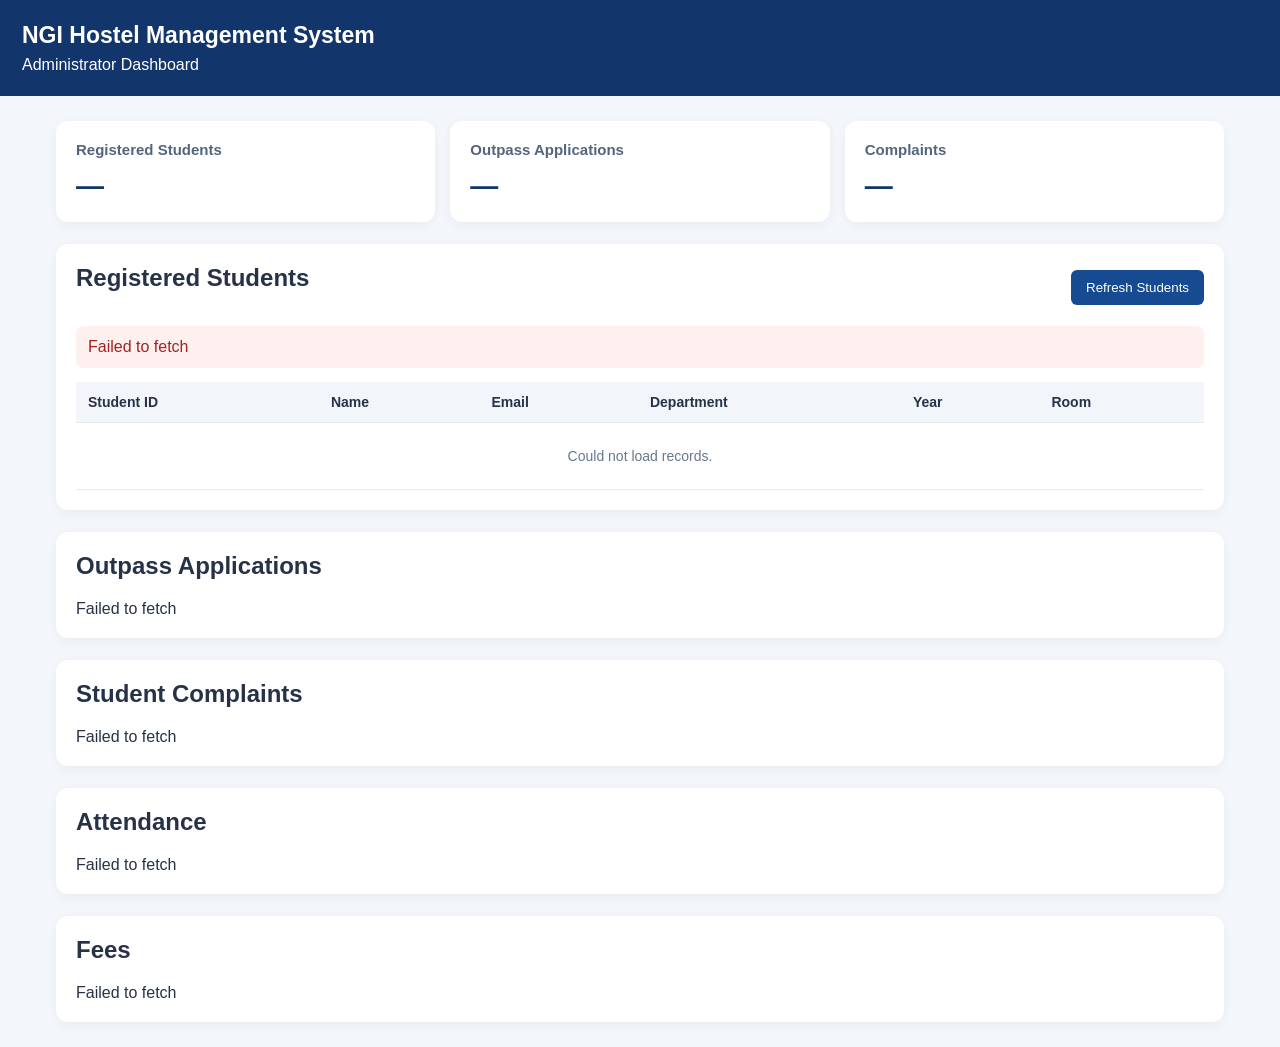
==== csm/admin.html @ c5326773 "Update admin.html" ====
<!DOCTYPE html>
<html lang="en">
<head>
<meta charset="UTF-8">
<meta name="viewport" content="width=device-width, initial-scale=1.0">
<title>NGI Hostel Management - Admin Dashboard</title>

<style>
*{box-sizing:border-box}
body{margin:0;font-family:Arial,sans-serif;background:#f3f6fb;color:#263247}
header{background:#12366b;color:white;padding:22px}
header h1{margin:0;font-size:23px}
header p{margin:7px 0 0}
.container{max-width:1200px;margin:25px auto;padding:0 16px}
.cards{display:grid;grid-template-columns:repeat(auto-fit,minmax(160px,1fr));gap:15px}
.card{background:white;padding:20px;border-radius:12px;box-shadow:0 3px 12px #0000000c}
.card h3{margin:0 0 12px;font-size:15px;color:#53657d}
.number{font-size:28px;font-weight:bold;color:#12366b}
button{border:0;padding:10px 15px;border-radius:6px;background:#174b91;color:white;cursor:pointer}
button:hover{background:#0c3267}
.section{background:white;margin-top:22px;padding:20px;border-radius:12px;box-shadow:0 3px 12px #0000000c}
.section h2{margin-top:0}
.toolbar{display:flex;justify-content:space-between;align-items:center;gap:10px;flex-wrap:wrap}
#status{margin:14px 0;padding:12px;background:#eef4ff;border-radius:7px;overflow-wrap:anywhere}
.table-wrap{overflow-x:auto}
table{width:100%;border-collapse:collapse;min-width:650px}
th,td{padding:12px;text-align:left;border-bottom:1px solid #e7ebf1;font-size:14px}
th{background:#f2f5fa}
.error{background:#fff0f0!important;color:#a32222}
.empty{text-align:center;padding:25px;color:#68778c}
@media(max-width:600px){header h1{font-size:19px}.section{padding:14px}}
</style>
</head>

<body>
<header>
    <h1>NGI Hostel Management System</h1>
    <p>Administrator Dashboard</p>
</header>

<main class="container">

    <div class="cards">
        <div class="card">
            <h3>Registered Students</h3>
            <div class="number" id="studentCount">—</div>
        </div>
        <div class="card">
            <h3>Outpass Applications</h3>
            <div class="number" id="outpassCount">—</div>
        </div>
        <div class="card">
            <h3>Complaints</h3>
            <div class="number" id="complaintCount">—</div>
        </div>
    </div>

    <section class="section">
        <div class="toolbar">
            <h2>Registered Students</h2>
            <button onclick="loadStudents()">Refresh Students</button>
        </div>

        <div id="status">Loading student records...</div>

        <div class="table-wrap">
            <table>
                <thead>
                    <tr>
                        <th>Student ID</th>
                        <th>Name</th>
                        <th>Email</th>
                        <th>Department</th>
                        <th>Year</th>
                        <th>Room</th>
                    </tr>
                </thead>
                <tbody id="studentsTable">
                    <tr><td colspan="6" class="empty">Loading...</td></tr>
                </tbody>
            </table>
        </div>
    </section>

    <section class="section">
        <h2>Outpass Applications</h2>
        <div id="outpassList">Loading applications...</div>
    </section>

    <section class="section">
        <h2>Student Complaints</h2>
        <div id="complaintList">Loading complaints...</div>
    </section>

    <section class="section">
        <h2>Attendance</h2>
        <div id="attendanceList">Use the backend attendance endpoint to load records.</div>
    </section>

    <section class="section">
        <h2>Fees</h2>
        <div id="feesList">Use the backend fees endpoint to load records.</div>
    </section>

</main>

<script>
const API = "https://hostel-management-system-api-426c.onrender.com";

function getAdminToken() {
    const keys = [
        "adminToken", "admin_token", "admin_token_key",
        "token", "authToken", "access_token"
    ];

    for (const key of keys) {
        const value = localStorage.getItem(key) ||
                      sessionStorage.getItem(key);
        if (value) return value;
    }

    return "";
}

async function apiGet(path) {
    const token = getAdminToken();

    const headers = {};
    if (token) headers["Authorization"] = "Bearer " + token;

    const response = await fetch(API + path, { headers });

    const text = await response.text();
    let data;

    try {
        data = JSON.parse(text);
    } catch {
        throw new Error("Backend returned an invalid response.");
    }

    if (!response.ok) {
        if (response.status === 401 || response.status === 403) {
            throw new Error("Admin authentication failed. Please log in again.");
        }

        throw new Error(data.message || data.error ||
                        "Request failed: " + response.status);
    }

    return data;
}

function showError(elementId, message) {
    const element = document.getElementById(elementId);
    element.className = "error";
    element.textContent = message;
}

function renderTableRows(items, columns) {
    if (!Array.isArray(items) || items.length === 0) {
        return '<tr><td colspan="' + columns.length +
               '" class="empty">No records found.</td></tr>';
    }

    return items.map(item => '<tr>' +
        columns.map(column =>
            '<td>' + escapeHTML(item[column] ?? "—") + '</td>'
        ).join("") +
        '</tr>').join("");
}

function escapeHTML(value) {
    return String(value).replace(/[&<>"']/g, char => ({
        "&": "&amp;",
        "<": "&lt;",
        ">": "&gt;",
        '"': "&quot;",
        "'": "&#39;"
    })[char]);
}

async function loadStudents() {
    const status = document.getElementById("status");
    const table = document.getElementById("studentsTable");

    status.className = "";
    status.textContent = "Loading student records...";
    table.innerHTML = '<tr><td colspan="6">Loading...</td></tr>';

    try {
        const data = await apiGet("/api/admin/students");

        const students = Array.isArray(data)
            ? data
            : data.students || data.data || [];

        if (!Array.isArray(students)) {
            throw new Error("Unexpected student records format.");
        }

        document.getElementById("studentCount").textContent =
            data.count ?? students.length;

        table.innerHTML = renderTableRows(students, [
            "student_id", "name", "email", "department", "year",
            "room_number"
        ]);

        status.textContent = students.length
            ? "Successfully loaded " + students.length + " student record(s)."
            : "The API returned zero students. Existing records may be in a different database.";

    } catch (error) {
        table.innerHTML =
            '<tr><td colspan="6" class="empty">Could not load records.</td></tr>';

        showError("status", error.message);
    }
}

async function loadList(path, elementId, countId) {
    try {
        const data = await apiGet(path);
        const items = Array.isArray(data)
            ? data
            : data.items || data.outpasses || data.complaints ||
              data.attendance || data.fees || data.data || [];

        if (countId) {
            document.getElementById(countId).textContent =
                data.count ?? items.length;
        }

        const target = document.getElementById(elementId);

        if (!Array.isArray(items) || items.length === 0) {
            target.textContent = "No records found.";
            return;
        }

        const table = document.createElement("table");
        const header = document.createElement("tr");

        const columns = Object.keys(items[0]);
        columns.forEach(column => {
            const th = document.createElement("th");
            th.textContent = column.replaceAll("_", " ");
            header.appendChild(th);
        });

        const thead = document.createElement("thead");
        thead.appendChild(header);
        table.appendChild(thead);

        const tbody = document.createElement("tbody");

        items.forEach(item => {
            const tr = document.createElement("tr");

            columns.forEach(column => {
                const td = document.createElement("td");
                td.textContent = item[column] ?? "—";
                tr.appendChild(td);
            });

            tbody.appendChild(tr);
        });

        table.appendChild(tbody);
        target.replaceChildren(table);

    } catch (error) {
        document.getElementById(elementId).textContent = error.message;
    }
}

async function loadDashboard() {
    await loadStudents();

    await Promise.all([
        loadList("/api/admin/outpasses", "outpassList", "outpassCount"),
        loadList("/api/admin/complaints", "complaintList", "complaintCount"),
        loadList("/api/admin/attendance", "attendanceList"),
        loadList("/api/admin/fees", "feesList")
    ]);
}

loadDashboard();
</script>
</body>
</html>
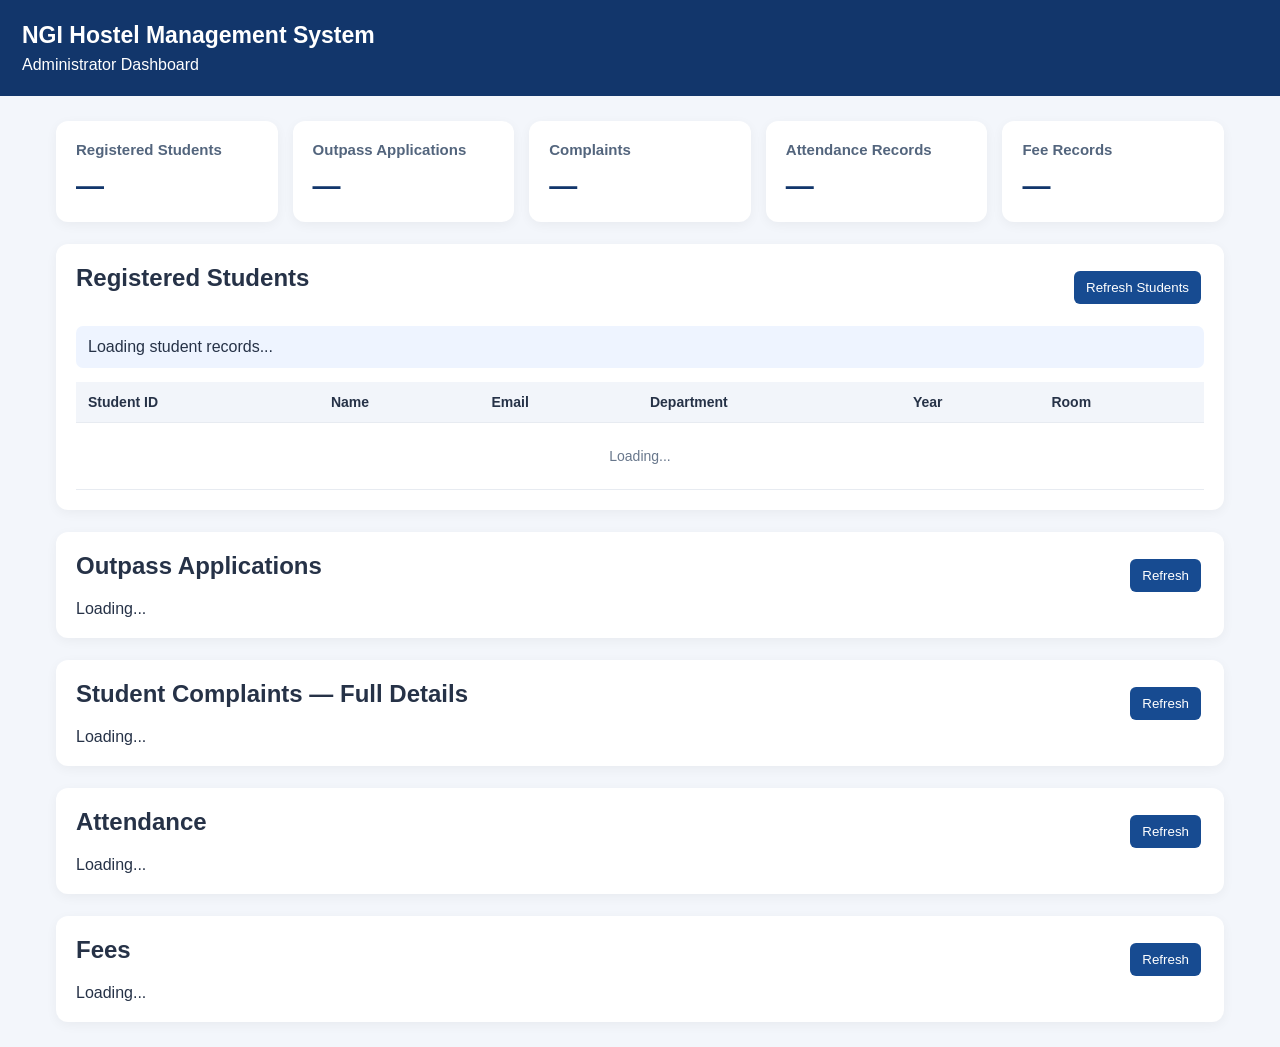
==== commit 74f85fa3: "Update admin.html" ====
--- a/csm/admin.html
+++ b/csm/admin.html
@@ -1,10 +1,8 @@
-<!DOCTYPE html>
-<html lang="en">
+<!DOCTYPE html><html lang="en">
 <head>
 <meta charset="UTF-8">
 <meta name="viewport" content="width=device-width, initial-scale=1.0">
 <title>NGI Hostel Management - Admin Dashboard</title>
-
 <style>
 *{box-sizing:border-box}
 body{margin:0;font-family:Arial,sans-serif;background:#f3f6fb;color:#263247}
@@ -13,280 +11,239 @@
 header p{margin:7px 0 0}
 .container{max-width:1200px;margin:25px auto;padding:0 16px}
 .cards{display:grid;grid-template-columns:repeat(auto-fit,minmax(160px,1fr));gap:15px}
-.card{background:white;padding:20px;border-radius:12px;box-shadow:0 3px 12px #0000000c}
+.card,.section{background:white;padding:20px;border-radius:12px;box-shadow:0 3px 12px #0000000c}
 .card h3{margin:0 0 12px;font-size:15px;color:#53657d}
 .number{font-size:28px;font-weight:bold;color:#12366b}
-button{border:0;padding:10px 15px;border-radius:6px;background:#174b91;color:white;cursor:pointer}
+button{border:0;padding:9px 12px;border-radius:6px;background:#174b91;color:white;cursor:pointer;margin:3px}
 button:hover{background:#0c3267}
-.section{background:white;margin-top:22px;padding:20px;border-radius:12px;box-shadow:0 3px 12px #0000000c}
+.reject{background:#b42318}
+.approve{background:#16804a}
+.section{margin-top:22px;overflow:hidden}
 .section h2{margin-top:0}
 .toolbar{display:flex;justify-content:space-between;align-items:center;gap:10px;flex-wrap:wrap}
 #status{margin:14px 0;padding:12px;background:#eef4ff;border-radius:7px;overflow-wrap:anywhere}
 .table-wrap{overflow-x:auto}
 table{width:100%;border-collapse:collapse;min-width:650px}
-th,td{padding:12px;text-align:left;border-bottom:1px solid #e7ebf1;font-size:14px}
+th,td{padding:12px;text-align:left;border-bottom:1px solid #e7ebf1;font-size:14px;vertical-align:top}
 th{background:#f2f5fa}
+td.description{white-space:pre-wrap;min-width:220px;max-width:400px;overflow-wrap:anywhere}
 .error{background:#fff0f0!important;color:#a32222}
 .empty{text-align:center;padding:25px;color:#68778c}
+.message{padding:12px;background:#eef4ff;border-radius:7px;margin:8px 0}
 @media(max-width:600px){header h1{font-size:19px}.section{padding:14px}}
 </style>
 </head>
-
 <body>
 <header>
-    <h1>NGI Hostel Management System</h1>
-    <p>Administrator Dashboard</p>
-</header>
-
-<main class="container">
-
-    <div class="cards">
-        <div class="card">
-            <h3>Registered Students</h3>
-            <div class="number" id="studentCount">—</div>
-        </div>
-        <div class="card">
-            <h3>Outpass Applications</h3>
-            <div class="number" id="outpassCount">—</div>
-        </div>
-        <div class="card">
-            <h3>Complaints</h3>
-            <div class="number" id="complaintCount">—</div>
-        </div>
-    </div>
-
-    <section class="section">
-        <div class="toolbar">
-            <h2>Registered Students</h2>
-            <button onclick="loadStudents()">Refresh Students</button>
-        </div>
-
-        <div id="status">Loading student records...</div>
-
-        <div class="table-wrap">
-            <table>
-                <thead>
-                    <tr>
-                        <th>Student ID</th>
-                        <th>Name</th>
-                        <th>Email</th>
-                        <th>Department</th>
-                        <th>Year</th>
-                        <th>Room</th>
-                    </tr>
-                </thead>
-                <tbody id="studentsTable">
-                    <tr><td colspan="6" class="empty">Loading...</td></tr>
-                </tbody>
-            </table>
-        </div>
-    </section>
-
-    <section class="section">
-        <h2>Outpass Applications</h2>
-        <div id="outpassList">Loading applications...</div>
-    </section>
-
-    <section class="section">
-        <h2>Student Complaints</h2>
-        <div id="complaintList">Loading complaints...</div>
-    </section>
-
-    <section class="section">
-        <h2>Attendance</h2>
-        <div id="attendanceList">Use the backend attendance endpoint to load records.</div>
-    </section>
-
-    <section class="section">
-        <h2>Fees</h2>
-        <div id="feesList">Use the backend fees endpoint to load records.</div>
-    </section>
-
-</main>
-
-<script>
-const API = "https://hostel-management-system-api-426c.onrender.com";
-
-function getAdminToken() {
-    const keys = [
-        "adminToken", "admin_token", "admin_token_key",
-        "token", "authToken", "access_token"
-    ];
-
-    for (const key of keys) {
-        const value = localStorage.getItem(key) ||
-                      sessionStorage.getItem(key);
-        if (value) return value;
-    }
-
+<h1>NGI Hostel Management System</h1>
+<p>Administrator Dashboard</p>
+</header><main class="container">
+<div class="cards">
+<div class="card"><h3>Registered Students</h3><div class="number" id="studentCount">—</div></div>
+<div class="card"><h3>Outpass Applications</h3><div class="number" id="outpassCount">—</div></div>
+<div class="card"><h3>Complaints</h3><div class="number" id="complaintCount">—</div></div>
+<div class="card"><h3>Attendance Records</h3><div class="number" id="attendanceCount">—</div></div>
+<div class="card"><h3>Fee Records</h3><div class="number" id="feesCount">—</div></div>
+</div><section class="section">
+<div class="toolbar"><h2>Registered Students</h2><button onclick="loadStudents()">Refresh Students</button></div>
+<div id="status">Loading student records...</div>
+<div class="table-wrap"><table>
+<thead><tr><th>Student ID</th><th>Name</th><th>Email</th><th>Department</th><th>Year</th><th>Room</th></tr></thead>
+<tbody id="studentsTable"><tr><td colspan="6" class="empty">Loading...</td></tr></tbody>
+</table></div>
+</section><section class="section">
+<div class="toolbar"><h2>Outpass Applications</h2><button onclick="loadOutpasses()">Refresh</button></div>
+<div id="outpassList">Loading...</div>
+</section><section class="section">
+<div class="toolbar"><h2>Student Complaints — Full Details</h2><button onclick="loadComplaints()">Refresh</button></div>
+<div id="complaintList">Loading...</div>
+</section><section class="section">
+<div class="toolbar"><h2>Attendance</h2><button onclick="loadAttendance()">Refresh</button></div>
+<div id="attendanceList">Loading...</div>
+</section><section class="section">
+<div class="toolbar"><h2>Fees</h2><button onclick="loadFees()">Refresh</button></div>
+<div id="feesList">Loading...</div>
+</section>
+</main><script>
+const API="https://hostel-management-system-api-426c.onrender.com";
+
+function getAdminToken(){
+    for(const key of ["adminToken","admin_token","admin_token_key","token","authToken","access_token"]){
+        const value=localStorage.getItem(key)||sessionStorage.getItem(key);
+        if(value)return value;
+    }
     return "";
 }
 
-async function apiGet(path) {
-    const token = getAdminToken();
-
-    const headers = {};
-    if (token) headers["Authorization"] = "Bearer " + token;
-
-    const response = await fetch(API + path, { headers });
-
-    const text = await response.text();
-    let data;
-
-    try {
-        data = JSON.parse(text);
-    } catch {
-        throw new Error("Backend returned an invalid response.");
-    }
-
-    if (!response.ok) {
-        if (response.status === 401 || response.status === 403) {
-            throw new Error("Admin authentication failed. Please log in again.");
-        }
-
-        throw new Error(data.message || data.error ||
-                        "Request failed: " + response.status);
-    }
-
+async function apiRequest(path,options={}){
+    const token=getAdminToken();
+    const headers={...(options.headers||{})};
+    if(token)headers.Authorization="Bearer "+token;
+    if(options.body)headers["Content-Type"]="application/json";
+
+    const response=await fetch(API+path,{...options,headers});
+    const text=await response.text();
+    let data={};
+    try{data=JSON.parse(text)}catch{}
+    if(!response.ok){
+        throw new Error(data.message||data.error||"Request failed ("+response.status+")");
+    }
     return data;
 }
 
-function showError(elementId, message) {
-    const element = document.getElementById(elementId);
-    element.className = "error";
-    element.textContent = message;
-}
-
-function renderTableRows(items, columns) {
-    if (!Array.isArray(items) || items.length === 0) {
-        return '<tr><td colspan="' + columns.length +
-               '" class="empty">No records found.</td></tr>';
-    }
-
-    return items.map(item => '<tr>' +
-        columns.map(column =>
-            '<td>' + escapeHTML(item[column] ?? "—") + '</td>'
-        ).join("") +
-        '</tr>').join("");
-}
-
-function escapeHTML(value) {
-    return String(value).replace(/[&<>"']/g, char => ({
-        "&": "&amp;",
-        "<": "&lt;",
-        ">": "&gt;",
-        '"': "&quot;",
-        "'": "&#39;"
-    })[char]);
-}
-
-async function loadStudents() {
-    const status = document.getElementById("status");
-    const table = document.getElementById("studentsTable");
-
-    status.className = "";
-    status.textContent = "Loading student records...";
-    table.innerHTML = '<tr><td colspan="6">Loading...</td></tr>';
-
-    try {
-        const data = await apiGet("/api/admin/students");
-
-        const students = Array.isArray(data)
-            ? data
-            : data.students || data.data || [];
-
-        if (!Array.isArray(students)) {
-            throw new Error("Unexpected student records format.");
-        }
-
-        document.getElementById("studentCount").textContent =
-            data.count ?? students.length;
-
-        table.innerHTML = renderTableRows(students, [
-            "student_id", "name", "email", "department", "year",
-            "room_number"
+function esc(value){
+    return String(value??"—").replace(/[&<>"']/g,c=>({
+        "&":"&amp;","<":"&lt;",">":"&gt;",'"':"&quot;","'":"&#39;"
+    })[c]);
+}
+
+function getItems(data,key){
+    if(Array.isArray(data))return data;
+    if(Array.isArray(data[key]))return data[key];
+    if(Array.isArray(data.items))return data.items;
+    if(Array.isArray(data.data))return data.data;
+    return [];
+}
+
+function renderTable(elementId,items,columns,emptyMessage="No records found.",actions=null){
+    const target=document.getElementById(elementId);
+    if(!items.length){
+        target.innerHTML='<div class="message">'+esc(emptyMessage)+'</div>';
+        return;
+    }
+
+    let html='<div class="table-wrap"><table><thead><tr>';
+    columns.forEach(c=>html+='<th>'+esc(c.label)+'</th>');
+    if(actions)html+='<th>Action</th>';
+    html+='</tr></thead><tbody>';
+
+    items.forEach(item=>{
+        html+='<tr>';
+        columns.forEach(c=>{
+            const value=item[c.key];
+            html+='<td class="'+(c.key==="description"||c.key==="reason"?"description":"")+'">'+esc(value)+'</td>';
+        });
+        if(actions)html+='<td>'+actions(item)+'</td>';
+        html+='</tr>';
+    });
+    html+='</tbody></table></div>';
+    target.innerHTML=html;
+}
+
+async function loadStudents(){
+    const status=document.getElementById("status");
+    const table=document.getElementById("studentsTable");
+    status.className="";
+    status.textContent="Loading student records...";
+    try{
+        const data=await apiRequest("/api/admin/students");
+        const students=getItems(data,"students");
+        document.getElementById("studentCount").textContent=data.count??students.length;
+        table.innerHTML=students.length?students.map(s=>'<tr>'+
+            ['student_id','name','email','department','year','room_number']
+            .map(k=>'<td>'+esc(s[k])+'</td>').join('')+'</tr>').join('')
+            :'<tr><td colspan="6" class="empty">No registered students found.</td></tr>';
+        status.textContent="Loaded "+students.length+" student record(s).";
+    }catch(e){
+        table.innerHTML='<tr><td colspan="6" class="empty">Unable to load students.</td></tr>';
+        status.className="error";
+        status.textContent=e.message;
+    }
+}
+
+async function loadOutpasses(){
+    const target="outpassList";
+    try{
+        const data=await apiRequest("/api/admin/outpasses");
+        const items=getItems(data,"outpasses");
+        document.getElementById("outpassCount").textContent=data.count??items.length;
+        renderTable(target,items,[
+            {key:"student_id",label:"Student ID"},
+            {key:"student_name",label:"Student Name"},
+            {key:"reason",label:"Reason"},
+            {key:"destination",label:"Destination"},
+            {key:"from_date",label:"From"},
+            {key:"to_date",label:"To"},
+            {key:"status",label:"Status"},
+            {key:"created_at",label:"Applied On"}
+        ],"No outpass applications found.",item=>{
+            const id=Number(item.id);
+            if(!Number.isInteger(id)||id<=0)return "";
+            return '<button class="approve" onclick="updateOutpass('+id+',\\'Approved\\')">Approve</button>'+
+                   '<button class="reject" onclick="updateOutpass('+id+',\\'Rejected\\')">Reject</button>';
+        });
+    }catch(e){document.getElementById(target).innerHTML='<div class="error message">'+esc(e.message)+'</div>'}
+}
+
+async function updateOutpass(id,status){
+    try{
+        await apiRequest("/api/admin/outpasses/"+id+"/status",{
+            method:"POST",body:JSON.stringify({status})
+        });
+        alert("Outpass status updated to "+status+".");
+        await loadOutpasses();
+    }catch(e){alert("Could not update outpass: "+e.message)}
+}
+
+async function loadComplaints(){
+    const target="complaintList";
+    try{
+        const data=await apiRequest("/api/admin/complaints");
+        const items=getItems(data,"complaints");
+        document.getElementById("complaintCount").textContent=data.count??items.length;
+        renderTable(target,items,[
+            {key:"student_id",label:"Student ID"},
+            {key:"student_name",label:"Student Name"},
+            {key:"category",label:"Category"},
+            {key:"description",label:"Complete Complaint Details"},
+            {key:"status",label:"Status"},
+            {key:"created_at",label:"Submitted On"}
         ]);
-
-        status.textContent = students.length
-            ? "Successfully loaded " + students.length + " student record(s)."
-            : "The API returned zero students. Existing records may be in a different database.";
-
-    } catch (error) {
-        table.innerHTML =
-            '<tr><td colspan="6" class="empty">Could not load records.</td></tr>';
-
-        showError("status", error.message);
-    }
-}
-
-async function loadList(path, elementId, countId) {
-    try {
-        const data = await apiGet(path);
-        const items = Array.isArray(data)
-            ? data
-            : data.items || data.outpasses || data.complaints ||
-              data.attendance || data.fees || data.data || [];
-
-        if (countId) {
-            document.getElementById(countId).textContent =
-                data.count ?? items.length;
-        }
-
-        const target = document.getElementById(elementId);
-
-        if (!Array.isArray(items) || items.length === 0) {
-            target.textContent = "No records found.";
-            return;
-        }
-
-        const table = document.createElement("table");
-        const header = document.createElement("tr");
-
-        const columns = Object.keys(items[0]);
-        columns.forEach(column => {
-            const th = document.createElement("th");
-            th.textContent = column.replaceAll("_", " ");
-            header.appendChild(th);
-        });
-
-        const thead = document.createElement("thead");
-        thead.appendChild(header);
-        table.appendChild(thead);
-
-        const tbody = document.createElement("tbody");
-
-        items.forEach(item => {
-            const tr = document.createElement("tr");
-
-            columns.forEach(column => {
-                const td = document.createElement("td");
-                td.textContent = item[column] ?? "—";
-                tr.appendChild(td);
-            });
-
-            tbody.appendChild(tr);
-        });
-
-        table.appendChild(tbody);
-        target.replaceChildren(table);
-
-    } catch (error) {
-        document.getElementById(elementId).textContent = error.message;
-    }
-}
-
-async function loadDashboard() {
-    await loadStudents();
-
+    }catch(e){document.getElementById(target).innerHTML='<div class="error message">'+esc(e.message)+'</div>'}
+}
+
+async function loadAttendance(){
+    const target="attendanceList";
+    try{
+        const data=await apiRequest("/api/admin/attendance");
+        const items=getItems(data,"attendance");
+        document.getElementById("attendanceCount").textContent=data.count??items.length;
+        renderTable(target,items,[
+            {key:"student_id",label:"Student ID"},
+            {key:"student_name",label:"Student Name"},
+            {key:"attendance_date",label:"Date"},
+            {key:"status",label:"Attendance"}
+        ]);
+    }catch(e){document.getElementById(target).innerHTML='<div class="error message">'+esc(e.message)+'</div>'}
+}
+
+async function loadFees(){
+    const target="feesList";
+    try{
+        const data=await apiRequest("/api/admin/fees");
+        const items=getItems(data,"fees");
+        document.getElementById("feesCount").textContent=data.count??items.length;
+        renderTable(target,items,[
+            {key:"student_id",label:"Student ID"},
+            {key:"student_name",label:"Student Name"},
+            {key:"total_amount",label:"Total Fees"},
+            {key:"paid_amount",label:"Amount Paid"},
+            {key:"balance",label:"Balance"},
+            {key:"status",label:"Payment Status"},
+            {key:"updated_at",label:"Updated On"}
+        ]);
+    }catch(e){document.getElementById(target).innerHTML='<div class="error message">'+esc(e.message)+'</div>'}
+}
+
+async function loadDashboard(){
     await Promise.all([
-        loadList("/api/admin/outpasses", "outpassList", "outpassCount"),
-        loadList("/api/admin/complaints", "complaintList", "complaintCount"),
-        loadList("/api/admin/attendance", "attendanceList"),
-        loadList("/api/admin/fees", "feesList")
+        loadStudents(),
+        loadOutpasses(),
+        loadComplaints(),
+        loadAttendance(),
+        loadFees()
     ]);
 }
-
 loadDashboard();
-</script>
-</body>
+</script></body>
 </html>
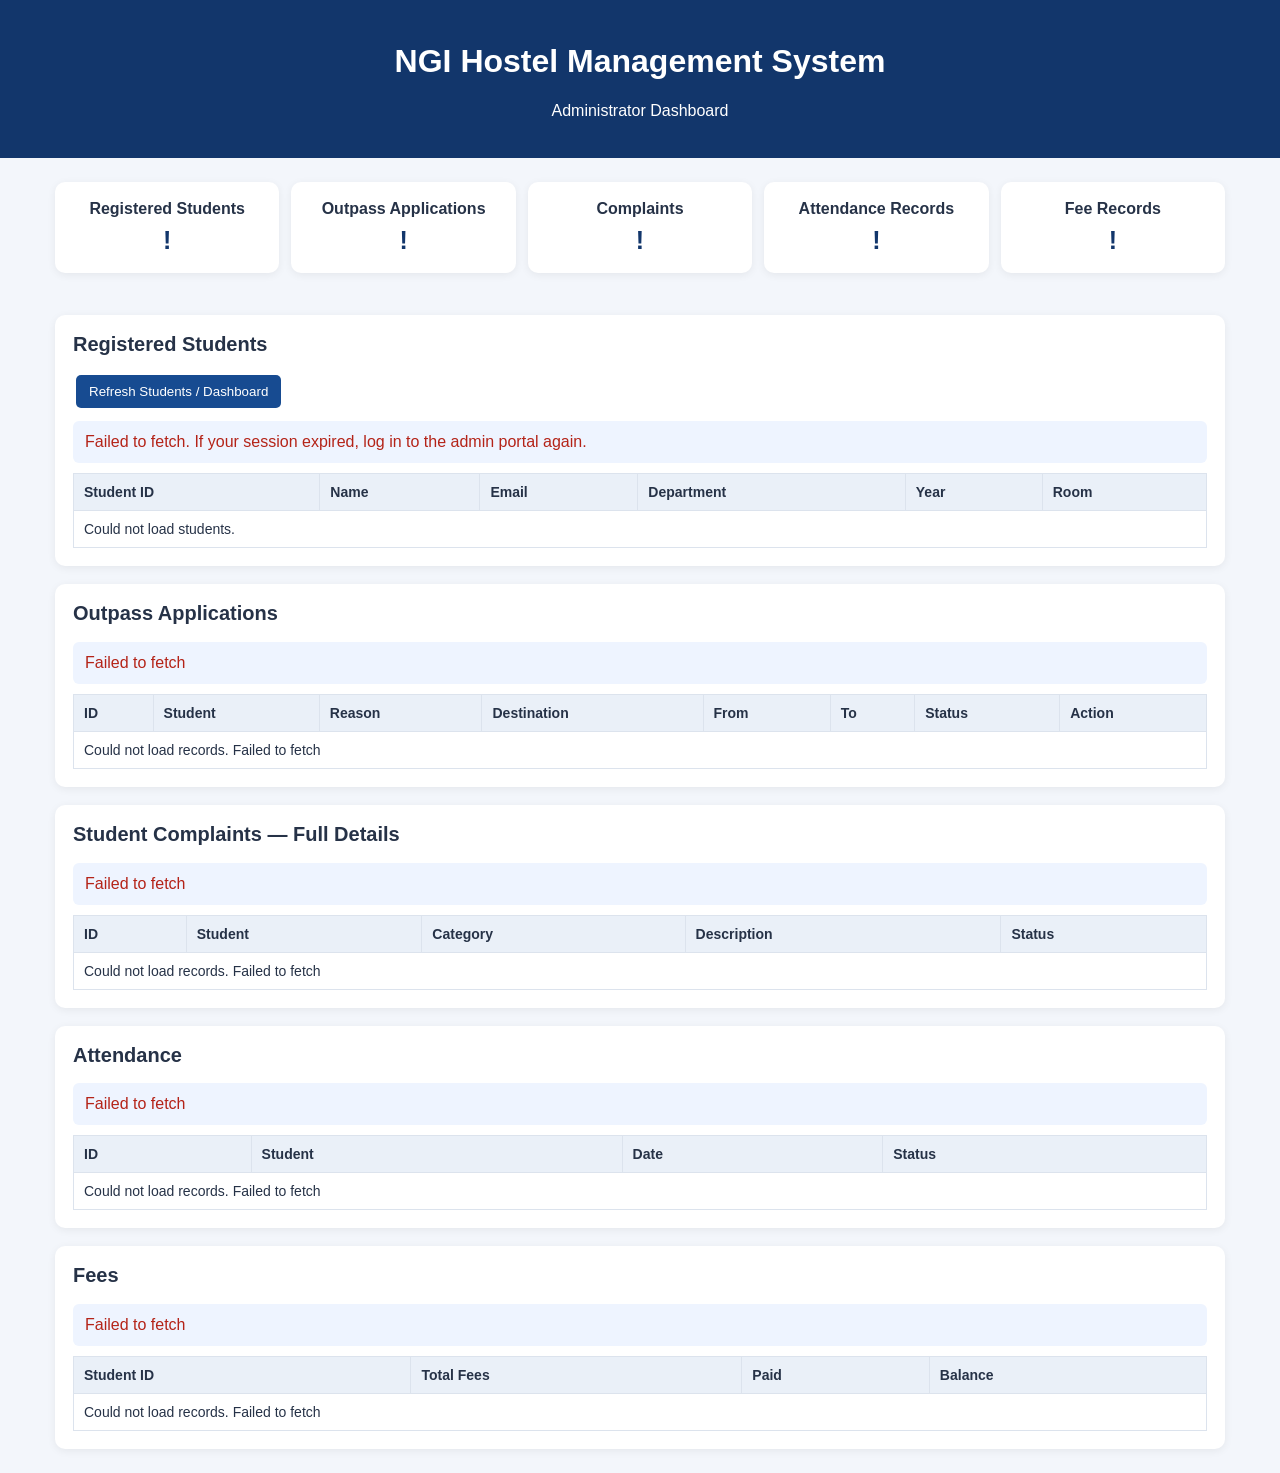
==== commit 389d45ca: "Update admin.html" ====
--- a/csm/admin.html
+++ b/csm/admin.html
@@ -1,4 +1,5 @@
-<!DOCTYPE html><html lang="en">
+<!DOCTYPE html>
+<html lang="en">
 <head>
 <meta charset="UTF-8">
 <meta name="viewport" content="width=device-width, initial-scale=1.0">
@@ -6,244 +7,231 @@
 <style>
 *{box-sizing:border-box}
 body{margin:0;font-family:Arial,sans-serif;background:#f3f6fb;color:#263247}
-header{background:#12366b;color:white;padding:22px}
-header h1{margin:0;font-size:23px}
-header p{margin:7px 0 0}
-.container{max-width:1200px;margin:25px auto;padding:0 16px}
-.cards{display:grid;grid-template-columns:repeat(auto-fit,minmax(160px,1fr));gap:15px}
-.card,.section{background:white;padding:20px;border-radius:12px;box-shadow:0 3px 12px #0000000c}
-.card h3{margin:0 0 12px;font-size:15px;color:#53657d}
-.number{font-size:28px;font-weight:bold;color:#12366b}
-button{border:0;padding:9px 12px;border-radius:6px;background:#174b91;color:white;cursor:pointer;margin:3px}
-button:hover{background:#0c3267}
-.reject{background:#b42318}
-.approve{background:#16804a}
-.section{margin-top:22px;overflow:hidden}
-.section h2{margin-top:0}
-.toolbar{display:flex;justify-content:space-between;align-items:center;gap:10px;flex-wrap:wrap}
-#status{margin:14px 0;padding:12px;background:#eef4ff;border-radius:7px;overflow-wrap:anywhere}
-.table-wrap{overflow-x:auto}
-table{width:100%;border-collapse:collapse;min-width:650px}
-th,td{padding:12px;text-align:left;border-bottom:1px solid #e7ebf1;font-size:14px;vertical-align:top}
-th{background:#f2f5fa}
-td.description{white-space:pre-wrap;min-width:220px;max-width:400px;overflow-wrap:anywhere}
-.error{background:#fff0f0!important;color:#a32222}
-.empty{text-align:center;padding:25px;color:#68778c}
-.message{padding:12px;background:#eef4ff;border-radius:7px;margin:8px 0}
-@media(max-width:600px){header h1{font-size:19px}.section{padding:14px}}
+header{background:#12366b;color:white;padding:22px;text-align:center}
+main{max-width:1200px;margin:24px auto;padding:0 15px}
+.cards{display:grid;grid-template-columns:repeat(auto-fit,minmax(150px,1fr));gap:12px;margin-bottom:24px}
+.card,section{background:white;border-radius:10px;padding:18px;box-shadow:0 2px 8px #00000010;margin-bottom:18px}
+.card{text-align:center;font-weight:bold}
+.number{font-size:25px;color:#12366b;margin-top:8px}
+h2{font-size:20px;margin-top:0}
+button{border:0;border-radius:5px;padding:9px 13px;background:#174b91;color:white;cursor:pointer;margin:3px}
+button.reject{background:#b42318}
+button.approve{background:#18864b}
+.status{padding:12px;background:#eef4ff;border-radius:6px;margin:10px 0}
+.tablewrap{overflow-x:auto}
+table{border-collapse:collapse;width:100%;min-width:650px}
+th,td{padding:10px;border:1px solid #dce3ed;text-align:left;font-size:14px}
+th{background:#eaf0f8}
+.error{color:#b42318}
+small{color:#5b6575}
 </style>
 </head>
 <body>
 <header>
 <h1>NGI Hostel Management System</h1>
 <p>Administrator Dashboard</p>
-</header><main class="container">
+</header>
+
+<main>
 <div class="cards">
-<div class="card"><h3>Registered Students</h3><div class="number" id="studentCount">—</div></div>
-<div class="card"><h3>Outpass Applications</h3><div class="number" id="outpassCount">—</div></div>
-<div class="card"><h3>Complaints</h3><div class="number" id="complaintCount">—</div></div>
-<div class="card"><h3>Attendance Records</h3><div class="number" id="attendanceCount">—</div></div>
-<div class="card"><h3>Fee Records</h3><div class="number" id="feesCount">—</div></div>
-</div><section class="section">
-<div class="toolbar"><h2>Registered Students</h2><button onclick="loadStudents()">Refresh Students</button></div>
-<div id="status">Loading student records...</div>
-<div class="table-wrap"><table>
+<div class="card">Registered Students<div class="number" id="studentCount">—</div></div>
+<div class="card">Outpass Applications<div class="number" id="outpassCount">—</div></div>
+<div class="card">Complaints<div class="number" id="complaintCount">—</div></div>
+<div class="card">Attendance Records<div class="number" id="attendanceCount">—</div></div>
+<div class="card">Fee Records<div class="number" id="feeCount">—</div></div>
+</div>
+
+<section>
+<h2>Registered Students</h2>
+<button onclick="loadDashboard()">Refresh Students / Dashboard</button>
+<div id="studentStatus" class="status">Loading student records...</div>
+<div class="tablewrap"><table>
 <thead><tr><th>Student ID</th><th>Name</th><th>Email</th><th>Department</th><th>Year</th><th>Room</th></tr></thead>
-<tbody id="studentsTable"><tr><td colspan="6" class="empty">Loading...</td></tr></tbody>
+<tbody id="students"><tr><td colspan="6">Loading...</td></tr></tbody>
 </table></div>
-</section><section class="section">
-<div class="toolbar"><h2>Outpass Applications</h2><button onclick="loadOutpasses()">Refresh</button></div>
-<div id="outpassList">Loading...</div>
-</section><section class="section">
-<div class="toolbar"><h2>Student Complaints — Full Details</h2><button onclick="loadComplaints()">Refresh</button></div>
-<div id="complaintList">Loading...</div>
-</section><section class="section">
-<div class="toolbar"><h2>Attendance</h2><button onclick="loadAttendance()">Refresh</button></div>
-<div id="attendanceList">Loading...</div>
-</section><section class="section">
-<div class="toolbar"><h2>Fees</h2><button onclick="loadFees()">Refresh</button></div>
-<div id="feesList">Loading...</div>
-</section>
-</main><script>
-const API="https://hostel-management-system-api-426c.onrender.com";
-
-function getAdminToken(){
-    for(const key of ["adminToken","admin_token","admin_token_key","token","authToken","access_token"]){
-        const value=localStorage.getItem(key)||sessionStorage.getItem(key);
-        if(value)return value;
+</section>
+
+<section><h2>Outpass Applications</h2>
+<div id="outpassStatus" class="status">Loading...</div>
+<div class="tablewrap"><table><thead><tr><th>ID</th><th>Student</th><th>Reason</th><th>Destination</th><th>From</th><th>To</th><th>Status</th><th>Action</th></tr></thead><tbody id="outpasses"></tbody></table></div>
+</section>
+
+<section><h2>Student Complaints — Full Details</h2>
+<div id="complaintStatus" class="status">Loading...</div>
+<div class="tablewrap"><table><thead><tr><th>ID</th><th>Student</th><th>Category</th><th>Description</th><th>Status</th></tr></thead><tbody id="complaints"></tbody></table></div>
+</section>
+
+<section><h2>Attendance</h2>
+<div id="attendanceStatus" class="status">Loading...</div>
+<div class="tablewrap"><table><thead><tr><th>ID</th><th>Student</th><th>Date</th><th>Status</th></tr></thead><tbody id="attendance"></tbody></table></div>
+</section>
+
+<section><h2>Fees</h2>
+<div id="feeStatus" class="status">Loading...</div>
+<div class="tablewrap"><table><thead><tr><th>Student ID</th><th>Total Fees</th><th>Paid</th><th>Balance</th></tr></thead><tbody id="fees"></tbody></table></div>
+</section>
+</main>
+
+<script>
+const API = "https://hostel-management-system-api-426c.onrender.com";
+
+function token(){
+  const keys=["adminToken","admin_token","admin_token_key","token","authToken","access_token"];
+  for(const store of [localStorage,sessionStorage]){
+    for(const key of keys){
+      const value=store.getItem(key);
+      if(value && value!=="undefined" && value!=="null") return value;
     }
-    return "";
-}
-
-async function apiRequest(path,options={}){
-    const token=getAdminToken();
-    const headers={...(options.headers||{})};
-    if(token)headers.Authorization="Bearer "+token;
-    if(options.body)headers["Content-Type"]="application/json";
-
-    const response=await fetch(API+path,{...options,headers});
-    const text=await response.text();
-    let data={};
-    try{data=JSON.parse(text)}catch{}
-    if(!response.ok){
-        throw new Error(data.message||data.error||"Request failed ("+response.status+")");
-    }
-    return data;
+  }
+  return "";
+}
+
+async function apiGet(path, options={}){
+  const t=token();
+  const headers={"Content-Type":"application/json",...(options.headers||{})};
+  if(t) headers.Authorization="Bearer "+t;
+  const response=await fetch(API+path,{...options,headers});
+  const text=await response.text();
+  let data;
+  try{data=JSON.parse(text)}catch(e){throw new Error("Server returned an invalid response ("+response.status+")")}
+  if(!response.ok) throw new Error(data.message||data.error||"Request failed ("+response.status+")");
+  return data;
+}
+
+function listFrom(data,key){
+  if(Array.isArray(data)) return data;
+  if(data && Array.isArray(data[key])) return data[key];
+  if(data && Array.isArray(data.data)) return data.data;
+  return [];
+}
+
+function val(obj,...keys){
+  for(const key of keys){
+    if(obj && obj[key]!==undefined && obj[key]!==null) return obj[key];
+  }
+  return "";
 }
 
 function esc(value){
-    return String(value??"—").replace(/[&<>"']/g,c=>({
-        "&":"&amp;","<":"&lt;",">":"&gt;",'"':"&quot;","'":"&#39;"
-    })[c]);
-}
-
-function getItems(data,key){
-    if(Array.isArray(data))return data;
-    if(Array.isArray(data[key]))return data[key];
-    if(Array.isArray(data.items))return data.items;
-    if(Array.isArray(data.data))return data.data;
+  return String(value??"").replace(/[&<>"']/g,c=>({"&":"&amp;","<":"&lt;",">":"&gt;",'"':"&quot;","'":"&#39;"}[c]));
+}
+
+function tableRows(id,rows,columns,emptyText){
+  const body=document.getElementById(id);
+  if(!rows.length){
+    body.innerHTML='<tr><td colspan="'+columns.length+'">'+esc(emptyText)+'</td></tr>';
+    return;
+  }
+  body.innerHTML=rows.map(row=>"<tr>"+columns.map(col=>"<td>"+esc(col(row))+"</td>").join("")+"</tr>").join("");
+}
+
+async function loadSection(path,key,statusId,tbodyId,columns,countId){
+  const status=document.getElementById(statusId);
+  status.textContent="Loading...";
+  try{
+    const data=await apiGet(path);
+    const rows=listFrom(data,key);
+    tableRows(tbodyId,rows,columns,"No records found.");
+    status.textContent="Loaded "+rows.length+" record(s).";
+    if(countId) document.getElementById(countId).textContent=rows.length;
+    return rows;
+  }catch(error){
+    status.innerHTML='<span class="error">'+esc(error.message)+'</span>';
+    document.getElementById(tbodyId).innerHTML='<tr><td colspan="8">Could not load records. '+esc(error.message)+'</td></tr>';
+    if(countId) document.getElementById(countId).textContent="!";
     return [];
-}
-
-function renderTable(elementId,items,columns,emptyMessage="No records found.",actions=null){
-    const target=document.getElementById(elementId);
-    if(!items.length){
-        target.innerHTML='<div class="message">'+esc(emptyMessage)+'</div>';
-        return;
-    }
-
-    let html='<div class="table-wrap"><table><thead><tr>';
-    columns.forEach(c=>html+='<th>'+esc(c.label)+'</th>');
-    if(actions)html+='<th>Action</th>';
-    html+='</tr></thead><tbody>';
-
-    items.forEach(item=>{
-        html+='<tr>';
-        columns.forEach(c=>{
-            const value=item[c.key];
-            html+='<td class="'+(c.key==="description"||c.key==="reason"?"description":"")+'">'+esc(value)+'</td>';
-        });
-        if(actions)html+='<td>'+actions(item)+'</td>';
-        html+='</tr>';
+  }
+}
+
+async function loadStudents(){
+  const status=document.getElementById("studentStatus");
+  status.textContent="Loading student records...";
+  try{
+    const data=await apiGet("/api/admin/students");
+    const rows=listFrom(data,"students");
+    tableRows("students",rows,[
+      r=>val(r,"student_id","studentId","id"),
+      r=>val(r,"name","student_name"),
+      r=>val(r,"email"),
+      r=>val(r,"department"),
+      r=>val(r,"year","academic_year"),
+      r=>val(r,"room_number","room")
+    ],"No registered students found.");
+    status.textContent="Loaded "+rows.length+" student(s).";
+    document.getElementById("studentCount").textContent=rows.length;
+  }catch(error){
+    status.innerHTML='<span class="error">'+esc(error.message)+'. If your session expired, log in to the admin portal again.</span>';
+    document.getElementById("students").innerHTML='<tr><td colspan="6">Could not load students.</td></tr>';
+    document.getElementById("studentCount").textContent="!";
+  }
+}
+
+async function loadOutpasses(){
+  const rows=await loadSection("/api/admin/outpasses","outpasses","outpassStatus","outpasses",[
+    r=>val(r,"id"),
+    r=>val(r,"student_name","name","student_id"),
+    r=>val(r,"reason"),
+    r=>val(r,"destination"),
+    r=>val(r,"from_date","start_date"),
+    r=>val(r,"to_date","end_date"),
+    r=>val(r,"status")||"Pending",
+    r=>""
+  ],"outpassCount");
+
+  const body=document.getElementById("outpasses");
+  if(!rows.length) return;
+  body.innerHTML=rows.map(r=>{
+    const id=Number(val(r,"id"));
+    const status=val(r,"status")||"Pending";
+    const action=id>0 && status.toLowerCase()==="pending"
+      ? '<button class="approve" data-id="'+id+'" data-status="Approved">Approve</button><button class="reject" data-id="'+id+'" data-status="Rejected">Reject</button>'
+      : "—";
+    return "<tr><td>"+esc(id)+"</td><td>"+esc(val(r,"student_name","name","student_id"))+"</td><td>"+esc(val(r,"reason"))+"</td><td>"+esc(val(r,"destination"))+"</td><td>"+esc(val(r,"from_date","start_date"))+"</td><td>"+esc(val(r,"to_date","end_date"))+"</td><td>"+esc(status)+"</td><td>"+action+"</td></tr>";
+  }).join("");
+}
+
+async function updateOutpass(id,status){
+  if(!confirm("Set this outpass to "+status+"?")) return;
+  try{
+    await apiGet("/api/admin/outpasses/"+id+"/status",{
+      method:"POST",body:JSON.stringify({status:status})
     });
-    html+='</tbody></table></div>';
-    target.innerHTML=html;
-}
-
-async function loadStudents(){
-    const status=document.getElementById("status");
-    const table=document.getElementById("studentsTable");
-    status.className="";
-    status.textContent="Loading student records...";
-    try{
-        const data=await apiRequest("/api/admin/students");
-        const students=getItems(data,"students");
-        document.getElementById("studentCount").textContent=data.count??students.length;
-        table.innerHTML=students.length?students.map(s=>'<tr>'+
-            ['student_id','name','email','department','year','room_number']
-            .map(k=>'<td>'+esc(s[k])+'</td>').join('')+'</tr>').join('')
-            :'<tr><td colspan="6" class="empty">No registered students found.</td></tr>';
-        status.textContent="Loaded "+students.length+" student record(s).";
-    }catch(e){
-        table.innerHTML='<tr><td colspan="6" class="empty">Unable to load students.</td></tr>';
-        status.className="error";
-        status.textContent=e.message;
-    }
-}
-
-async function loadOutpasses(){
-    const target="outpassList";
-    try{
-        const data=await apiRequest("/api/admin/outpasses");
-        const items=getItems(data,"outpasses");
-        document.getElementById("outpassCount").textContent=data.count??items.length;
-        renderTable(target,items,[
-            {key:"student_id",label:"Student ID"},
-            {key:"student_name",label:"Student Name"},
-            {key:"reason",label:"Reason"},
-            {key:"destination",label:"Destination"},
-            {key:"from_date",label:"From"},
-            {key:"to_date",label:"To"},
-            {key:"status",label:"Status"},
-            {key:"created_at",label:"Applied On"}
-        ],"No outpass applications found.",item=>{
-            const id=Number(item.id);
-            if(!Number.isInteger(id)||id<=0)return "";
-            return '<button class="approve" onclick="updateOutpass('+id+',\\'Approved\\')">Approve</button>'+
-                   '<button class="reject" onclick="updateOutpass('+id+',\\'Rejected\\')">Reject</button>';
-        });
-    }catch(e){document.getElementById(target).innerHTML='<div class="error message">'+esc(e.message)+'</div>'}
-}
-
-async function updateOutpass(id,status){
-    try{
-        await apiRequest("/api/admin/outpasses/"+id+"/status",{
-            method:"POST",body:JSON.stringify({status})
-        });
-        alert("Outpass status updated to "+status+".");
-        await loadOutpasses();
-    }catch(e){alert("Could not update outpass: "+e.message)}
-}
-
-async function loadComplaints(){
-    const target="complaintList";
-    try{
-        const data=await apiRequest("/api/admin/complaints");
-        const items=getItems(data,"complaints");
-        document.getElementById("complaintCount").textContent=data.count??items.length;
-        renderTable(target,items,[
-            {key:"student_id",label:"Student ID"},
-            {key:"student_name",label:"Student Name"},
-            {key:"category",label:"Category"},
-            {key:"description",label:"Complete Complaint Details"},
-            {key:"status",label:"Status"},
-            {key:"created_at",label:"Submitted On"}
-        ]);
-    }catch(e){document.getElementById(target).innerHTML='<div class="error message">'+esc(e.message)+'</div>'}
-}
-
-async function loadAttendance(){
-    const target="attendanceList";
-    try{
-        const data=await apiRequest("/api/admin/attendance");
-        const items=getItems(data,"attendance");
-        document.getElementById("attendanceCount").textContent=data.count??items.length;
-        renderTable(target,items,[
-            {key:"student_id",label:"Student ID"},
-            {key:"student_name",label:"Student Name"},
-            {key:"attendance_date",label:"Date"},
-            {key:"status",label:"Attendance"}
-        ]);
-    }catch(e){document.getElementById(target).innerHTML='<div class="error message">'+esc(e.message)+'</div>'}
-}
-
-async function loadFees(){
-    const target="feesList";
-    try{
-        const data=await apiRequest("/api/admin/fees");
-        const items=getItems(data,"fees");
-        document.getElementById("feesCount").textContent=data.count??items.length;
-        renderTable(target,items,[
-            {key:"student_id",label:"Student ID"},
-            {key:"student_name",label:"Student Name"},
-            {key:"total_amount",label:"Total Fees"},
-            {key:"paid_amount",label:"Amount Paid"},
-            {key:"balance",label:"Balance"},
-            {key:"status",label:"Payment Status"},
-            {key:"updated_at",label:"Updated On"}
-        ]);
-    }catch(e){document.getElementById(target).innerHTML='<div class="error message">'+esc(e.message)+'</div>'}
-}
+    await loadOutpasses();
+  }catch(error){alert("Could not update outpass: "+error.message)}
+}
+
+document.addEventListener("click",event=>{
+  const button=event.target.closest("button[data-id][data-status]");
+  if(button) updateOutpass(button.dataset.id,button.dataset.status);
+});
 
 async function loadDashboard(){
-    await Promise.all([
-        loadStudents(),
-        loadOutpasses(),
-        loadComplaints(),
-        loadAttendance(),
-        loadFees()
-    ]);
-}
+  await Promise.all([
+    loadStudents(),
+    loadOutpasses(),
+    loadSection("/api/admin/complaints","complaints","complaintStatus","complaints",[
+      r=>val(r,"id"),
+      r=>val(r,"student_name","name","student_id"),
+      r=>val(r,"category"),
+      r=>val(r,"description","complaint","details"),
+      r=>val(r,"status")||"Pending"
+    ],"complaintCount"),
+    loadSection("/api/admin/attendance","attendance","attendanceStatus","attendance",[
+      r=>val(r,"id"),
+      r=>val(r,"student_name","name","student_id"),
+      r=>val(r,"attendance_date","date"),
+      r=>val(r,"status")
+    ],"attendanceCount"),
+    loadSection("/api/admin/fees","fees","feeStatus","fees",[
+      r=>val(r,"student_id","student_name"),
+      r=>val(r,"total_amount","total_fees"),
+      r=>val(r,"paid_amount","amount_paid"),
+      r=>Number(val(r,"total_amount","total_fees")||0)-Number(val(r,"paid_amount","amount_paid")||0)
+    ],"feeCount")
+  ]);
+}
+
 loadDashboard();
-</script></body>
+</script>
+</body>
 </html>
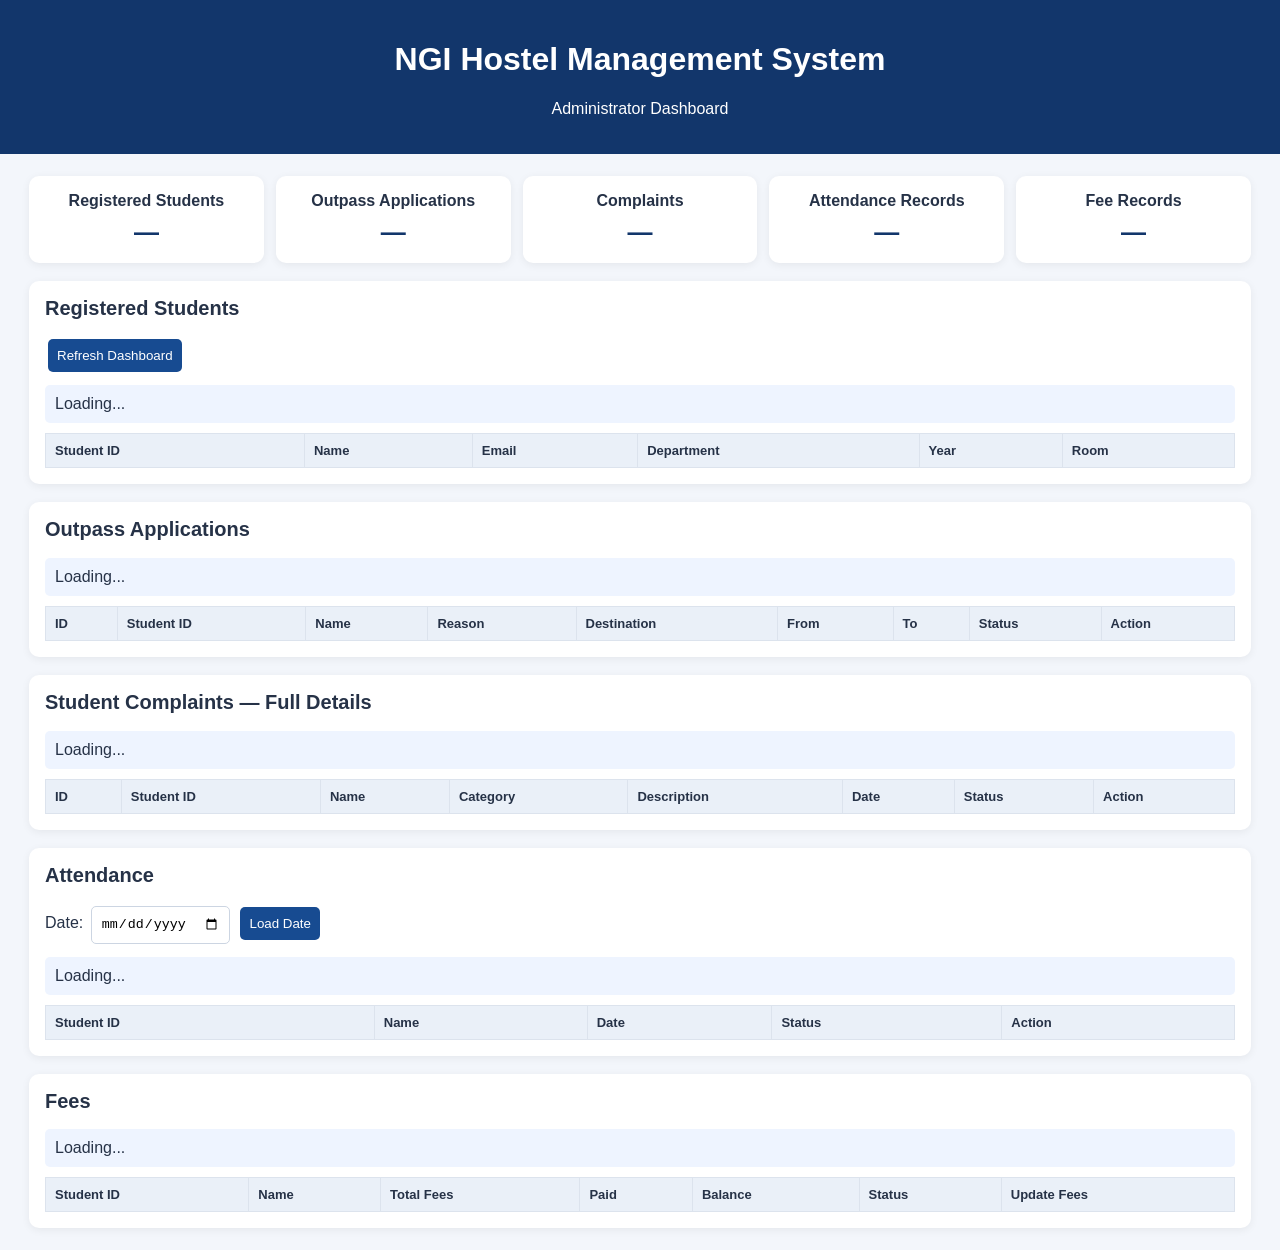
==== commit b73775fe: "Update admin.html" ====
--- a/csm/admin.html
+++ b/csm/admin.html
@@ -2,28 +2,29 @@
 <html lang="en">
 <head>
 <meta charset="UTF-8">
-<meta name="viewport" content="width=device-width, initial-scale=1.0">
+<meta name="viewport" content="width=device-width, initial-scale=1">
 <title>NGI Hostel Management - Admin Dashboard</title>
 <style>
 *{box-sizing:border-box}
 body{margin:0;font-family:Arial,sans-serif;background:#f3f6fb;color:#263247}
-header{background:#12366b;color:white;padding:22px;text-align:center}
-main{max-width:1200px;margin:24px auto;padding:0 15px}
-.cards{display:grid;grid-template-columns:repeat(auto-fit,minmax(150px,1fr));gap:12px;margin-bottom:24px}
-.card,section{background:white;border-radius:10px;padding:18px;box-shadow:0 2px 8px #00000010;margin-bottom:18px}
+header{background:#12366b;color:white;padding:20px;text-align:center}
+main{max-width:1250px;margin:22px auto;padding:0 14px}
+.cards{display:grid;grid-template-columns:repeat(auto-fit,minmax(145px,1fr));gap:12px}
+.card,section{background:white;border-radius:10px;padding:16px;margin-bottom:18px;box-shadow:0 2px 8px #00000010}
 .card{text-align:center;font-weight:bold}
 .number{font-size:25px;color:#12366b;margin-top:8px}
 h2{font-size:20px;margin-top:0}
-button{border:0;border-radius:5px;padding:9px 13px;background:#174b91;color:white;cursor:pointer;margin:3px}
-button.reject{background:#b42318}
-button.approve{background:#18864b}
-.status{padding:12px;background:#eef4ff;border-radius:6px;margin:10px 0}
+button,select,input{padding:9px;border-radius:5px;border:1px solid #ccd5e2;margin:3px}
+button{background:#174b91;color:white;border:0;cursor:pointer}
+button.green{background:#18864b}
+button.red{background:#b42318}
 .tablewrap{overflow-x:auto}
-table{border-collapse:collapse;width:100%;min-width:650px}
-th,td{padding:10px;border:1px solid #dce3ed;text-align:left;font-size:14px}
+table{border-collapse:collapse;width:100%;min-width:700px}
+th,td{padding:9px;border:1px solid #dce3ed;text-align:left;font-size:13px;vertical-align:top}
 th{background:#eaf0f8}
+.status{padding:10px;background:#eef4ff;border-radius:5px;margin:10px 0}
 .error{color:#b42318}
-small{color:#5b6575}
+.actions{min-width:190px}
 </style>
 </head>
 <body>
@@ -43,39 +44,58 @@
 
 <section>
 <h2>Registered Students</h2>
-<button onclick="loadDashboard()">Refresh Students / Dashboard</button>
-<div id="studentStatus" class="status">Loading student records...</div>
+<button onclick="loadDashboard()">Refresh Dashboard</button>
+<div id="studentStatus" class="status">Loading...</div>
 <div class="tablewrap"><table>
 <thead><tr><th>Student ID</th><th>Name</th><th>Email</th><th>Department</th><th>Year</th><th>Room</th></tr></thead>
-<tbody id="students"><tr><td colspan="6">Loading...</td></tr></tbody>
-</table></div>
-</section>
-
-<section><h2>Outpass Applications</h2>
+<tbody id="students"></tbody>
+</table></div>
+</section>
+
+<section>
+<h2>Outpass Applications</h2>
 <div id="outpassStatus" class="status">Loading...</div>
-<div class="tablewrap"><table><thead><tr><th>ID</th><th>Student</th><th>Reason</th><th>Destination</th><th>From</th><th>To</th><th>Status</th><th>Action</th></tr></thead><tbody id="outpasses"></tbody></table></div>
-</section>
-
-<section><h2>Student Complaints — Full Details</h2>
+<div class="tablewrap"><table>
+<thead><tr><th>ID</th><th>Student ID</th><th>Name</th><th>Reason</th><th>Destination</th><th>From</th><th>To</th><th>Status</th><th>Action</th></tr></thead>
+<tbody id="outpasses"></tbody>
+</table></div>
+</section>
+
+<section>
+<h2>Student Complaints — Full Details</h2>
 <div id="complaintStatus" class="status">Loading...</div>
-<div class="tablewrap"><table><thead><tr><th>ID</th><th>Student</th><th>Category</th><th>Description</th><th>Status</th></tr></thead><tbody id="complaints"></tbody></table></div>
-</section>
-
-<section><h2>Attendance</h2>
+<div class="tablewrap"><table>
+<thead><tr><th>ID</th><th>Student ID</th><th>Name</th><th>Category</th><th>Description</th><th>Date</th><th>Status</th><th>Action</th></tr></thead>
+<tbody id="complaints"></tbody>
+</table></div>
+</section>
+
+<section>
+<h2>Attendance</h2>
+<label for="attendanceDate">Date:</label>
+<input type="date" id="attendanceDate">
+<button onclick="loadAttendance()">Load Date</button>
 <div id="attendanceStatus" class="status">Loading...</div>
-<div class="tablewrap"><table><thead><tr><th>ID</th><th>Student</th><th>Date</th><th>Status</th></tr></thead><tbody id="attendance"></tbody></table></div>
-</section>
-
-<section><h2>Fees</h2>
+<div class="tablewrap"><table>
+<thead><tr><th>Student ID</th><th>Name</th><th>Date</th><th>Status</th><th>Action</th></tr></thead>
+<tbody id="attendance"></tbody>
+</table></div>
+</section>
+
+<section>
+<h2>Fees</h2>
 <div id="feeStatus" class="status">Loading...</div>
-<div class="tablewrap"><table><thead><tr><th>Student ID</th><th>Total Fees</th><th>Paid</th><th>Balance</th></tr></thead><tbody id="fees"></tbody></table></div>
+<div class="tablewrap"><table>
+<thead><tr><th>Student ID</th><th>Name</th><th>Total Fees</th><th>Paid</th><th>Balance</th><th>Status</th><th>Update Fees</th></tr></thead>
+<tbody id="fees"></tbody>
+</table></div>
 </section>
 </main>
 
 <script>
-const API = "https://hostel-management-system-api-426c.onrender.com";
-
-function token(){
+const API="https://hostel-management-system-api-426c.onrender.com";
+
+function getToken(){
   const keys=["adminToken","admin_token","admin_token_key","token","authToken","access_token"];
   for(const store of [localStorage,sessionStorage]){
     for(const key of keys){
@@ -86,148 +106,206 @@
   return "";
 }
 
-async function apiGet(path, options={}){
-  const t=token();
+function esc(value){
+  return String(value??"").replace(/[&<>"']/g,c=>({
+    "&":"&amp;","<":"&lt;",">":"&gt;",'"':"&quot;","'":"&#39;"
+  }[c]));
+}
+
+async function api(path,options={}){
   const headers={"Content-Type":"application/json",...(options.headers||{})};
-  if(t) headers.Authorization="Bearer "+t;
+  const token=getToken();
+  if(token) headers.Authorization="Bearer "+token;
+
   const response=await fetch(API+path,{...options,headers});
-  const text=await response.text();
+  const raw=await response.text();
   let data;
-  try{data=JSON.parse(text)}catch(e){throw new Error("Server returned an invalid response ("+response.status+")")}
+  try{data=JSON.parse(raw)}catch(e){
+    throw new Error("Invalid server response ("+response.status+")");
+  }
   if(!response.ok) throw new Error(data.message||data.error||"Request failed ("+response.status+")");
   return data;
 }
 
-function listFrom(data,key){
-  if(Array.isArray(data)) return data;
-  if(data && Array.isArray(data[key])) return data[key];
-  if(data && Array.isArray(data.data)) return data.data;
-  return [];
-}
-
-function val(obj,...keys){
-  for(const key of keys){
-    if(obj && obj[key]!==undefined && obj[key]!==null) return obj[key];
-  }
-  return "";
-}
-
-function esc(value){
-  return String(value??"").replace(/[&<>"']/g,c=>({"&":"&amp;","<":"&lt;",">":"&gt;",'"':"&quot;","'":"&#39;"}[c]));
-}
-
-function tableRows(id,rows,columns,emptyText){
-  const body=document.getElementById(id);
-  if(!rows.length){
-    body.innerHTML='<tr><td colspan="'+columns.length+'">'+esc(emptyText)+'</td></tr>';
+function showError(id,error){
+  document.getElementById(id).innerHTML=
+    '<span class="error">'+esc(error.message)+
+    (error.message.includes("401")?
+    ' — Please log in to the admin portal again.':'')+'</span>';
+}
+
+function dateToday(){
+  const d=new Date();
+  return d.getFullYear()+"-"+String(d.getMonth()+1).padStart(2,"0")+"-"+String(d.getDate()).padStart(2,"0");
+}
+
+document.getElementById("attendanceDate").value=dateToday();
+
+async function loadStudents(){
+  const status=document.getElementById("studentStatus");
+  status.textContent="Loading...";
+  try{
+    const data=await api("/api/admin/students");
+    const rows=data.students||[];
+    document.getElementById("studentCount").textContent=rows.length;
+    document.getElementById("students").innerHTML=rows.length?rows.map(s=>
+      "<tr><td>"+esc(s.student_id)+"</td><td>"+esc(s.name)+"</td><td>"+
+      esc(s.email)+"</td><td>"+esc(s.department)+"</td><td>"+
+      esc(s.year||s.academic_year)+"</td><td>"+esc(s.room_number)+"</td></tr>"
+    ).join(""):'<tr><td colspan="6">No registered students found.</td></tr>';
+    status.textContent="Loaded "+rows.length+" student(s).";
+  }catch(e){showError("studentStatus",e)}
+}
+
+async function loadOutpasses(){
+  const status=document.getElementById("outpassStatus");
+  status.textContent="Loading...";
+  try{
+    const data=await api("/api/admin/outpasses");
+    const rows=data.outpasses||[];
+    document.getElementById("outpassCount").textContent=rows.length;
+    document.getElementById("outpasses").innerHTML=rows.length?rows.map(r=>{
+      const actions=r.status==="Pending"?
+        '<button class="green" onclick="updateOutpass('+Number(r.id)+',\'Approved\')">Approve</button>'+
+        '<button class="red" onclick="updateOutpass('+Number(r.id)+',\'Rejected\')">Reject</button>':'—';
+      return "<tr><td>"+esc(r.id)+"</td><td>"+esc(r.student_id)+"</td><td>"+
+        esc(r.student_name)+"</td><td>"+esc(r.reason)+"</td><td>"+
+        esc(r.destination)+"</td><td>"+esc(r.from_date)+"</td><td>"+
+        esc(r.to_date)+"</td><td>"+esc(r.status)+"</td><td>"+actions+"</td></tr>";
+    }).join(""):'<tr><td colspan="9">No outpass applications submitted.</td></tr>';
+    status.textContent="Loaded "+rows.length+" application(s).";
+  }catch(e){showError("outpassStatus",e)}
+}
+
+async function updateOutpass(id,statusValue){
+  if(!confirm("Change outpass status to "+statusValue+"?"))return;
+  try{
+    await api("/api/admin/outpasses/"+id+"/status,{
+      method:"POST",body:JSON.stringify({status:statusValue})
+    });
+    await loadOutpasses();
+  }catch(e){alert(e.message)}
+}
+
+async function loadComplaints(){
+  const status=document.getElementById("complaintStatus");
+  status.textContent="Loading...";
+  try{
+    const data=await api("/api/admin/complaints");
+    const rows=data.complaints||[];
+    document.getElementById("complaintCount").textContent=rows.length;
+    document.getElementById("complaints").innerHTML=rows.length?rows.map(r=>{
+      const options=["Pending","In Progress","Resolved","Rejected"].map(x=>
+        '<option value="'+x+'" '+(r.status===x?"selected":"")+'>'+x+'</option>'
+      ).join("");
+      return "<tr><td>"+esc(r.id)+"</td><td>"+esc(r.student_id)+"</td><td>"+
+        esc(r.student_name)+"</td><td>"+esc(r.category)+"</td><td>"+
+        esc(r.description)+"</td><td>"+esc(r.created_at)+"</td><td>"+
+        esc(r.status)+"</td><td><select id='complaint-"+Number(r.id)+"'>"+
+        options+"</select><button onclick='updateComplaint("+Number(r.id)+")'>Save</button></td></tr>";
+    }).join(""):'<tr><td colspan="8">No complaints submitted.</td></tr>';
+    status.textContent="Loaded "+rows.length+" complaint(s).";
+  }catch(e){showError("complaintStatus",e)}
+}
+
+async function updateComplaint(id){
+  const statusValue=document.getElementById("complaint-"+id).value;
+  try{
+    await api("/api/admin/complaints/"+id+"/status",{
+      method:"POST",body:JSON.stringify({status:statusValue})
+    });
+    await loadComplaints();
+    alert("Complaint status updated.");
+  }catch(e){alert(e.message)}
+}
+
+async function loadAttendance(){
+  const status=document.getElementById("attendanceStatus");
+  status.textContent="Loading...";
+  const selectedDate=document.getElementById("attendanceDate").value||dateToday();
+  try{
+    const data=await api("/api/admin/attendance?date="+encodeURIComponent(selectedDate));
+    const rows=data.attendance||[];
+    document.getElementById("attendanceCount").textContent=rows.length;
+    document.getElementById("attendance").innerHTML=rows.length?rows.map(r=>{
+      const id=String(r.student_id);
+      const options=["Present","Absent","Leave"].map(x=>
+        '<option value="'+x+'" '+(r.status===x?"selected":"")+'>'+x+'</option>'
+      ).join("");
+      return "<tr><td>"+esc(r.student_id)+"</td><td>"+esc(r.student_name)+
+        "</td><td>"+esc(r.attendance_date)+"</td><td>"+esc(r.status)+
+        "</td><td><select id='att-"+esc(id)+"'>"+options+
+        "</select><button onclick='saveAttendance(\""+esc(id)+"\")'>Save</button></td></tr>";
+    }).join(""):'<tr><td colspan="5">No registered students found.</td></tr>';
+    status.textContent="Showing "+rows.length+" registered student(s) for "+selectedDate+
+      ". Attendance marked: "+(data.marked_count||0)+".";
+  }catch(e){showError("attendanceStatus",e)}
+}
+
+async function saveAttendance(studentId){
+  const selectedDate=document.getElementById("attendanceDate").value||dateToday();
+  const statusValue=document.getElementById("att-"+studentId).value;
+  try{
+    await api("/api/admin/attendance",{
+      method:"POST",
+      body:JSON.stringify({
+        student_id:studentId,
+        attendance_date:selectedDate,
+        status:statusValue
+      })
+    });
+    await loadAttendance();
+  }catch(e){alert(e.message)}
+}
+
+async function loadFees(){
+  const status=document.getElementById("feeStatus");
+  status.textContent="Loading...";
+  try{
+    const data=await api("/api/admin/fees");
+    const rows=data.fees||[];
+    document.getElementById("feeCount").textContent=rows.length;
+    document.getElementById("fees").innerHTML=rows.length?rows.map(r=>
+      "<tr><td>"+esc(r.student_id)+"</td><td>"+esc(r.student_name)+
+      "</td><td>"+esc(r.total_amount)+"</td><td>"+esc(r.paid_amount)+
+      "</td><td>"+esc(r.balance)+"</td><td>"+esc(r.status)+
+      "</td><td><input type='number' min='0' id='total-"+esc(r.student_id)+
+      "' value='"+esc(r.total_amount)+"' placeholder='Total' style='width:85px'>"+
+      "<input type='number' min='0' id='paid-"+esc(r.student_id)+
+      "' value='"+esc(r.paid_amount)+"' placeholder='Paid' style='width:85px'>"+
+      "<button onclick='saveFees(\""+esc(r.student_id)+"\")'>Save</button></td></tr>"
+    ).join(""):'<tr><td colspan="7">No registered students found.</td></tr>';
+    status.textContent="Loaded fee details for "+rows.length+" student(s).";
+  }catch(e){showError("feeStatus",e)}
+}
+
+async function saveFees(studentId){
+  const total=Number(document.getElementById("total-"+studentId).value);
+  const paid=Number(document.getElementById("paid-"+studentId).value);
+  if(total<0||paid<0||paid>total){
+    alert("Paid amount must be between zero and total fees.");
     return;
   }
-  body.innerHTML=rows.map(row=>"<tr>"+columns.map(col=>"<td>"+esc(col(row))+"</td>").join("")+"</tr>").join("");
-}
-
-async function loadSection(path,key,statusId,tbodyId,columns,countId){
-  const status=document.getElementById(statusId);
-  status.textContent="Loading...";
-  try{
-    const data=await apiGet(path);
-    const rows=listFrom(data,key);
-    tableRows(tbodyId,rows,columns,"No records found.");
-    status.textContent="Loaded "+rows.length+" record(s).";
-    if(countId) document.getElementById(countId).textContent=rows.length;
-    return rows;
-  }catch(error){
-    status.innerHTML='<span class="error">'+esc(error.message)+'</span>';
-    document.getElementById(tbodyId).innerHTML='<tr><td colspan="8">Could not load records. '+esc(error.message)+'</td></tr>';
-    if(countId) document.getElementById(countId).textContent="!";
-    return [];
-  }
-}
-
-async function loadStudents(){
-  const status=document.getElementById("studentStatus");
-  status.textContent="Loading student records...";
-  try{
-    const data=await apiGet("/api/admin/students");
-    const rows=listFrom(data,"students");
-    tableRows("students",rows,[
-      r=>val(r,"student_id","studentId","id"),
-      r=>val(r,"name","student_name"),
-      r=>val(r,"email"),
-      r=>val(r,"department"),
-      r=>val(r,"year","academic_year"),
-      r=>val(r,"room_number","room")
-    ],"No registered students found.");
-    status.textContent="Loaded "+rows.length+" student(s).";
-    document.getElementById("studentCount").textContent=rows.length;
-  }catch(error){
-    status.innerHTML='<span class="error">'+esc(error.message)+'. If your session expired, log in to the admin portal again.</span>';
-    document.getElementById("students").innerHTML='<tr><td colspan="6">Could not load students.</td></tr>';
-    document.getElementById("studentCount").textContent="!";
-  }
-}
-
-async function loadOutpasses(){
-  const rows=await loadSection("/api/admin/outpasses","outpasses","outpassStatus","outpasses",[
-    r=>val(r,"id"),
-    r=>val(r,"student_name","name","student_id"),
-    r=>val(r,"reason"),
-    r=>val(r,"destination"),
-    r=>val(r,"from_date","start_date"),
-    r=>val(r,"to_date","end_date"),
-    r=>val(r,"status")||"Pending",
-    r=>""
-  ],"outpassCount");
-
-  const body=document.getElementById("outpasses");
-  if(!rows.length) return;
-  body.innerHTML=rows.map(r=>{
-    const id=Number(val(r,"id"));
-    const status=val(r,"status")||"Pending";
-    const action=id>0 && status.toLowerCase()==="pending"
-      ? '<button class="approve" data-id="'+id+'" data-status="Approved">Approve</button><button class="reject" data-id="'+id+'" data-status="Rejected">Reject</button>'
-      : "—";
-    return "<tr><td>"+esc(id)+"</td><td>"+esc(val(r,"student_name","name","student_id"))+"</td><td>"+esc(val(r,"reason"))+"</td><td>"+esc(val(r,"destination"))+"</td><td>"+esc(val(r,"from_date","start_date"))+"</td><td>"+esc(val(r,"to_date","end_date"))+"</td><td>"+esc(status)+"</td><td>"+action+"</td></tr>";
-  }).join("");
-}
-
-async function updateOutpass(id,status){
-  if(!confirm("Set this outpass to "+status+"?")) return;
-  try{
-    await apiGet("/api/admin/outpasses/"+id+"/status",{
-      method:"POST",body:JSON.stringify({status:status})
+  try{
+    await api("/api/admin/fees",{
+      method:"POST",
+      body:JSON.stringify({
+        student_id:studentId,
+        total_amount:total,
+        paid_amount:paid
+      })
     });
-    await loadOutpasses();
-  }catch(error){alert("Could not update outpass: "+error.message)}
-}
-
-document.addEventListener("click",event=>{
-  const button=event.target.closest("button[data-id][data-status]");
-  if(button) updateOutpass(button.dataset.id,button.dataset.status);
-});
+    await loadFees();
+  }catch(e){alert(e.message)}
+}
 
 async function loadDashboard(){
   await Promise.all([
     loadStudents(),
     loadOutpasses(),
-    loadSection("/api/admin/complaints","complaints","complaintStatus","complaints",[
-      r=>val(r,"id"),
-      r=>val(r,"student_name","name","student_id"),
-      r=>val(r,"category"),
-      r=>val(r,"description","complaint","details"),
-      r=>val(r,"status")||"Pending"
-    ],"complaintCount"),
-    loadSection("/api/admin/attendance","attendance","attendanceStatus","attendance",[
-      r=>val(r,"id"),
-      r=>val(r,"student_name","name","student_id"),
-      r=>val(r,"attendance_date","date"),
-      r=>val(r,"status")
-    ],"attendanceCount"),
-    loadSection("/api/admin/fees","fees","feeStatus","fees",[
-      r=>val(r,"student_id","student_name"),
-      r=>val(r,"total_amount","total_fees"),
-      r=>val(r,"paid_amount","amount_paid"),
-      r=>Number(val(r,"total_amount","total_fees")||0)-Number(val(r,"paid_amount","amount_paid")||0)
-    ],"feeCount")
+    loadComplaints(),
+    loadAttendance(),
+    loadFees()
   ]);
 }
 
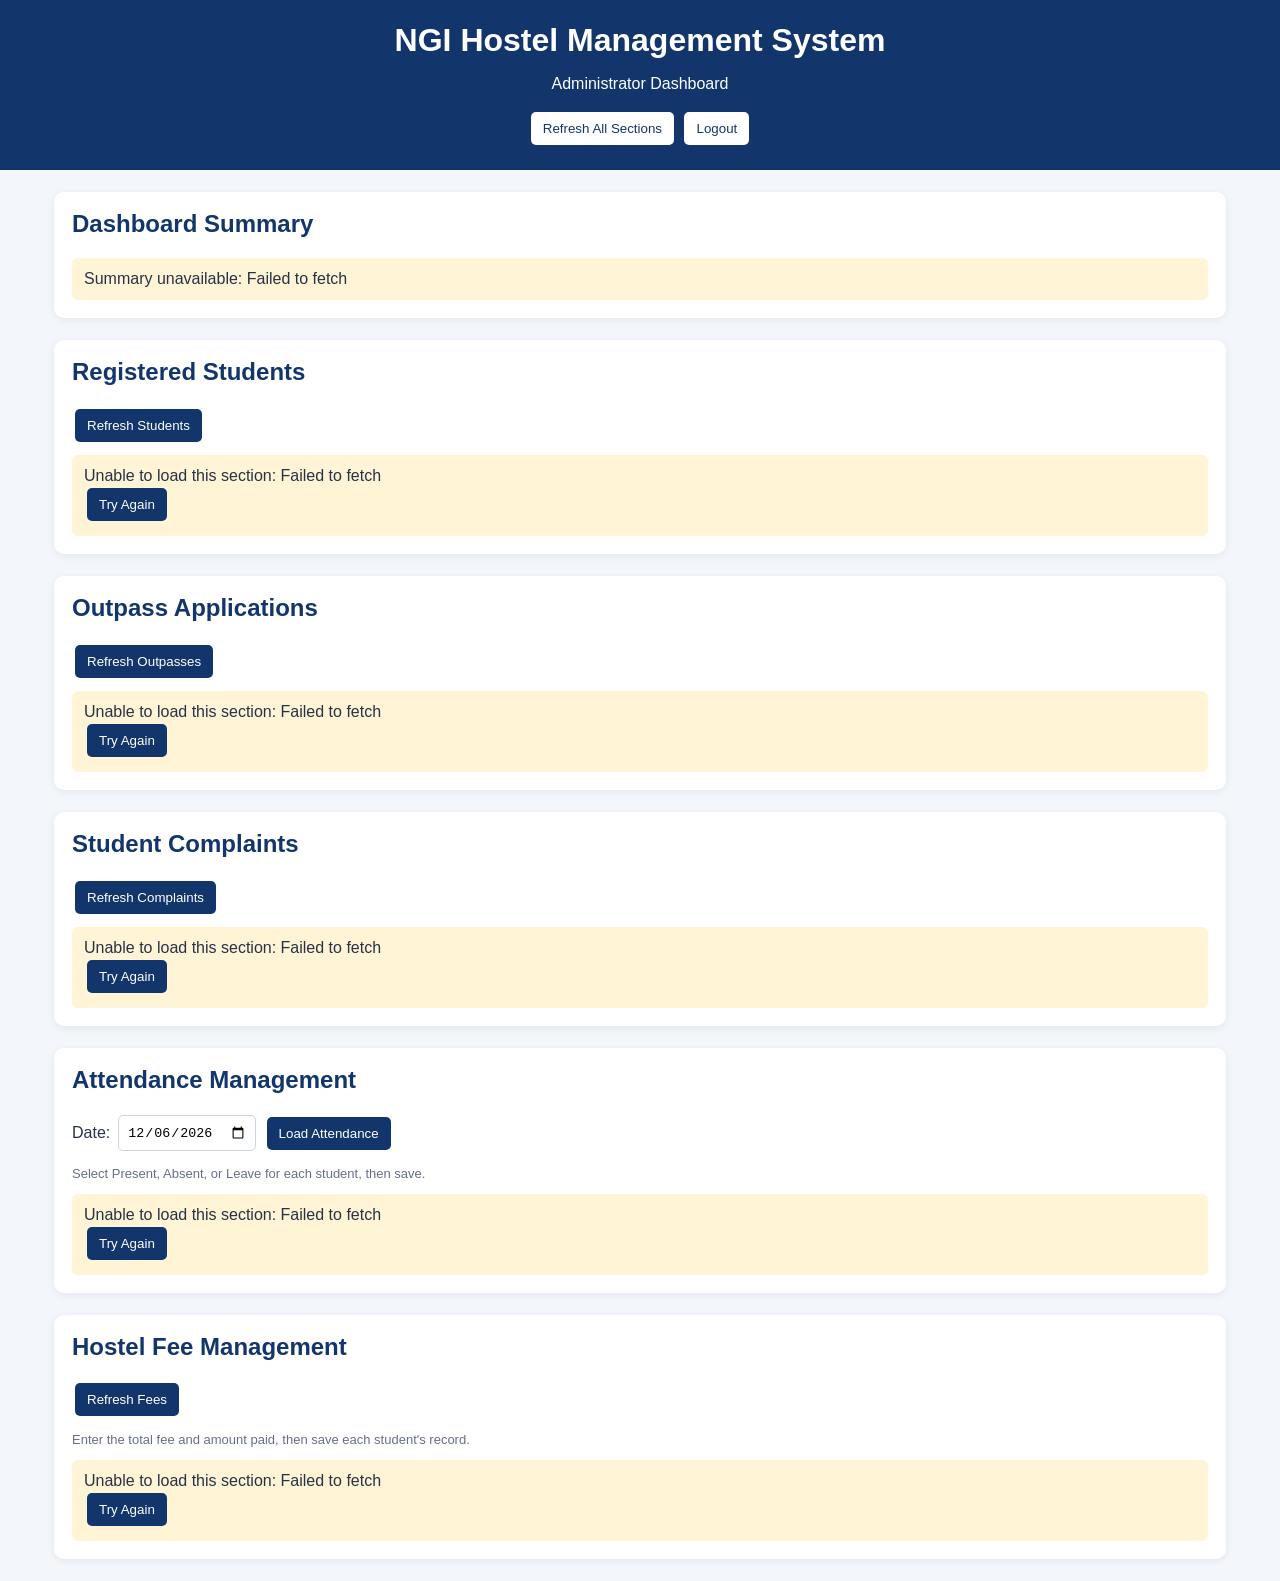
==== commit 51e063b7: "Update admin.html" ====
--- a/csm/admin.html
+++ b/csm/admin.html
@@ -4,311 +4,408 @@
 <meta charset="UTF-8">
 <meta name="viewport" content="width=device-width, initial-scale=1">
 <title>NGI Hostel Management - Admin Dashboard</title>
+
 <style>
 *{box-sizing:border-box}
 body{margin:0;font-family:Arial,sans-serif;background:#f3f6fb;color:#263247}
-header{background:#12366b;color:white;padding:20px;text-align:center}
-main{max-width:1250px;margin:22px auto;padding:0 14px}
-.cards{display:grid;grid-template-columns:repeat(auto-fit,minmax(145px,1fr));gap:12px}
-.card,section{background:white;border-radius:10px;padding:16px;margin-bottom:18px;box-shadow:0 2px 8px #00000010}
-.card{text-align:center;font-weight:bold}
-.number{font-size:25px;color:#12366b;margin-top:8px}
-h2{font-size:20px;margin-top:0}
-button,select,input{padding:9px;border-radius:5px;border:1px solid #ccd5e2;margin:3px}
-button{background:#174b91;color:white;border:0;cursor:pointer}
-button.green{background:#18864b}
-button.red{background:#b42318}
-.tablewrap{overflow-x:auto}
-table{border-collapse:collapse;width:100%;min-width:700px}
-th,td{padding:9px;border:1px solid #dce3ed;text-align:left;font-size:13px;vertical-align:top}
-th{background:#eaf0f8}
-.status{padding:10px;background:#eef4ff;border-radius:5px;margin:10px 0}
-.error{color:#b42318}
-.actions{min-width:190px}
+header{background:#12366b;color:white;padding:22px;text-align:center}
+header h1{margin:0 0 8px}
+header button{background:white;color:#12366b}
+main{max-width:1200px;margin:22px auto;padding:0 14px}
+section{background:white;padding:18px;margin-bottom:22px;border-radius:10px;box-shadow:0 2px 9px #00000012;overflow-x:auto}
+h2{color:#12366b;margin-top:0}
+button{border:0;border-radius:5px;padding:9px 12px;cursor:pointer;background:#12366b;color:white;margin:3px}
+button.green{background:#16834a}
+button.red{background:#c83232}
+button.gray{background:#667085}
+input,select{padding:8px;border:1px solid #cbd5e1;border-radius:5px;max-width:100%}
+table{width:100%;border-collapse:collapse;margin-top:12px;min-width:650px}
+th,td{padding:10px;border:1px solid #e1e7ef;text-align:left;vertical-align:top}
+th{background:#eaf0fa}
+.message{padding:12px;background:#fff4d6;border-radius:6px;margin-top:10px}
+.actions{white-space:nowrap}
+.small{font-size:13px;color:#667085}
+.toolbar{display:flex;gap:8px;flex-wrap:wrap;align-items:center}
 </style>
 </head>
+
 <body>
 <header>
 <h1>NGI Hostel Management System</h1>
 <p>Administrator Dashboard</p>
+<button onclick="loadDashboard()">Refresh All Sections</button>
+<button onclick="logout()">Logout</button>
 </header>
 
 <main>
-<div class="cards">
-<div class="card">Registered Students<div class="number" id="studentCount">—</div></div>
-<div class="card">Outpass Applications<div class="number" id="outpassCount">—</div></div>
-<div class="card">Complaints<div class="number" id="complaintCount">—</div></div>
-<div class="card">Attendance Records<div class="number" id="attendanceCount">—</div></div>
-<div class="card">Fee Records<div class="number" id="feeCount">—</div></div>
-</div>
+<section>
+<h2>Dashboard Summary</h2>
+<div id="summary">Loading summary...</div>
+</section>
 
 <section>
 <h2>Registered Students</h2>
-<button onclick="loadDashboard()">Refresh Dashboard</button>
-<div id="studentStatus" class="status">Loading...</div>
-<div class="tablewrap"><table>
-<thead><tr><th>Student ID</th><th>Name</th><th>Email</th><th>Department</th><th>Year</th><th>Room</th></tr></thead>
-<tbody id="students"></tbody>
-</table></div>
+<button onclick="loadStudents()">Refresh Students</button>
+<div id="students">Loading student records...</div>
 </section>
 
 <section>
 <h2>Outpass Applications</h2>
-<div id="outpassStatus" class="status">Loading...</div>
-<div class="tablewrap"><table>
-<thead><tr><th>ID</th><th>Student ID</th><th>Name</th><th>Reason</th><th>Destination</th><th>From</th><th>To</th><th>Status</th><th>Action</th></tr></thead>
-<tbody id="outpasses"></tbody>
-</table></div>
-</section>
-
-<section>
-<h2>Student Complaints — Full Details</h2>
-<div id="complaintStatus" class="status">Loading...</div>
-<div class="tablewrap"><table>
-<thead><tr><th>ID</th><th>Student ID</th><th>Name</th><th>Category</th><th>Description</th><th>Date</th><th>Status</th><th>Action</th></tr></thead>
-<tbody id="complaints"></tbody>
-</table></div>
-</section>
-
-<section>
-<h2>Attendance</h2>
+<button onclick="loadOutpasses()">Refresh Outpasses</button>
+<div id="outpasses">Loading outpass applications...</div>
+</section>
+
+<section>
+<h2>Student Complaints</h2>
+<button onclick="loadComplaints()">Refresh Complaints</button>
+<div id="complaints">Loading complaints...</div>
+</section>
+
+<section>
+<h2>Attendance Management</h2>
+<div class="toolbar">
 <label for="attendanceDate">Date:</label>
 <input type="date" id="attendanceDate">
-<button onclick="loadAttendance()">Load Date</button>
-<div id="attendanceStatus" class="status">Loading...</div>
-<div class="tablewrap"><table>
-<thead><tr><th>Student ID</th><th>Name</th><th>Date</th><th>Status</th><th>Action</th></tr></thead>
-<tbody id="attendance"></tbody>
-</table></div>
-</section>
-
-<section>
-<h2>Fees</h2>
-<div id="feeStatus" class="status">Loading...</div>
-<div class="tablewrap"><table>
-<thead><tr><th>Student ID</th><th>Name</th><th>Total Fees</th><th>Paid</th><th>Balance</th><th>Status</th><th>Update Fees</th></tr></thead>
-<tbody id="fees"></tbody>
-</table></div>
+<button onclick="loadAttendance()">Load Attendance</button>
+</div>
+<p class="small">Select Present, Absent, or Leave for each student, then save.</p>
+<div id="attendance">Loading attendance...</div>
+</section>
+
+<section>
+<h2>Hostel Fee Management</h2>
+<button onclick="loadFees()">Refresh Fees</button>
+<p class="small">Enter the total fee and amount paid, then save each student's record.</p>
+<div id="fees">Loading fee records...</div>
 </section>
 </main>
 
 <script>
-const API="https://hostel-management-system-api-426c.onrender.com";
+const API = "https://hostel-management-system-api-426c.onrender.com";
+
+const $ = id => document.getElementById(id);
 
 function getToken(){
-  const keys=["adminToken","admin_token","admin_token_key","token","authToken","access_token"];
-  for(const store of [localStorage,sessionStorage]){
+    const keys = ["adminToken","admin_token","admin_token_key","token","authToken"];
     for(const key of keys){
-      const value=store.getItem(key);
-      if(value && value!=="undefined" && value!=="null") return value;
-    }
-  }
-  return "";
-}
-
-function esc(value){
-  return String(value??"").replace(/[&<>"']/g,c=>({
-    "&":"&amp;","<":"&lt;",">":"&gt;",'"':"&quot;","'":"&#39;"
-  }[c]));
-}
-
-async function api(path,options={}){
-  const headers={"Content-Type":"application/json",...(options.headers||{})};
-  const token=getToken();
-  if(token) headers.Authorization="Bearer "+token;
-
-  const response=await fetch(API+path,{...options,headers});
-  const raw=await response.text();
-  let data;
-  try{data=JSON.parse(raw)}catch(e){
-    throw new Error("Invalid server response ("+response.status+")");
-  }
-  if(!response.ok) throw new Error(data.message||data.error||"Request failed ("+response.status+")");
-  return data;
-}
-
-function showError(id,error){
-  document.getElementById(id).innerHTML=
-    '<span class="error">'+esc(error.message)+
-    (error.message.includes("401")?
-    ' — Please log in to the admin portal again.':'')+'</span>';
-}
-
-function dateToday(){
-  const d=new Date();
-  return d.getFullYear()+"-"+String(d.getMonth()+1).padStart(2,"0")+"-"+String(d.getDate()).padStart(2,"0");
-}
-
-document.getElementById("attendanceDate").value=dateToday();
+        const value = localStorage.getItem(key) || sessionStorage.getItem(key);
+        if(value) return value;
+    }
+    return "";
+}
+
+function escapeHTML(value){
+    return String(value ?? "").replace(/[&<>"']/g, ch => ({
+        "&":"&amp;","<":"&lt;",">":"&gt;",'"':"&quot;","'":"&#39;"
+    }[ch]));
+}
+
+async function api(path, options = {}){
+    const headers = {"Content-Type":"application/json", ...(options.headers || {})};
+    const token = getToken();
+    if(token) headers.Authorization = "Bearer " + token;
+
+    const response = await fetch(API + path, {...options, headers});
+    const text = await response.text();
+
+    let data;
+    try { data = text ? JSON.parse(text) : {}; }
+    catch { throw new Error("The server returned an invalid response."); }
+
+    if(!response.ok){
+        throw new Error(data.message || data.error || ("Request failed: " + response.status));
+    }
+    if(data.success === false){
+        throw new Error(data.message || data.error || "Request failed.");
+    }
+    return data;
+}
+
+function showError(id, error){
+    $(id).innerHTML = '<div class="message">Unable to load this section: ' +
+        escapeHTML(error.message || error) +
+        '<br><button onclick="loadDashboard()">Try Again</button></div>';
+}
+
+function getArray(data, names){
+    for(const name of names){
+        if(Array.isArray(data[name])) return data[name];
+    }
+    return [];
+}
+
+function noRecords(message){
+    return '<p>' + escapeHTML(message) + '</p>';
+}
+
+function makeTable(headers, rows){
+    if(!rows.length) return noRecords("No records found.");
+    return '<table><thead><tr>' +
+        headers.map(h => '<th>' + h + '</th>').join("") +
+        '</tr></thead><tbody>' + rows.join("") +
+        '</tbody></table>';
+}
+
+function cell(value){
+    return '<td>' + escapeHTML(value ?? "—") + '</td>';
+}
 
 async function loadStudents(){
-  const status=document.getElementById("studentStatus");
-  status.textContent="Loading...";
-  try{
-    const data=await api("/api/admin/students");
-    const rows=data.students||[];
-    document.getElementById("studentCount").textContent=rows.length;
-    document.getElementById("students").innerHTML=rows.length?rows.map(s=>
-      "<tr><td>"+esc(s.student_id)+"</td><td>"+esc(s.name)+"</td><td>"+
-      esc(s.email)+"</td><td>"+esc(s.department)+"</td><td>"+
-      esc(s.year||s.academic_year)+"</td><td>"+esc(s.room_number)+"</td></tr>"
-    ).join(""):'<tr><td colspan="6">No registered students found.</td></tr>';
-    status.textContent="Loaded "+rows.length+" student(s).";
-  }catch(e){showError("studentStatus",e)}
+    $("students").innerHTML = "Loading student records...";
+    try{
+        const data = await api("/api/admin/students");
+        const list = getArray(data, ["students","records","data"]);
+        $("students").innerHTML = makeTable(
+            ["Student ID","Name","Email","Department","Year","Room"],
+            list.map(s => '<tr>' +
+                cell(s.student_id) + cell(s.name) + cell(s.email) +
+                cell(s.department) + cell(s.year) + cell(s.room_number) +
+            '</tr>')
+        );
+    }catch(e){ showError("students", e); }
 }
 
 async function loadOutpasses(){
-  const status=document.getElementById("outpassStatus");
-  status.textContent="Loading...";
-  try{
-    const data=await api("/api/admin/outpasses");
-    const rows=data.outpasses||[];
-    document.getElementById("outpassCount").textContent=rows.length;
-    document.getElementById("outpasses").innerHTML=rows.length?rows.map(r=>{
-      const actions=r.status==="Pending"?
-        '<button class="green" onclick="updateOutpass('+Number(r.id)+',\'Approved\')">Approve</button>'+
-        '<button class="red" onclick="updateOutpass('+Number(r.id)+',\'Rejected\')">Reject</button>':'—';
-      return "<tr><td>"+esc(r.id)+"</td><td>"+esc(r.student_id)+"</td><td>"+
-        esc(r.student_name)+"</td><td>"+esc(r.reason)+"</td><td>"+
-        esc(r.destination)+"</td><td>"+esc(r.from_date)+"</td><td>"+
-        esc(r.to_date)+"</td><td>"+esc(r.status)+"</td><td>"+actions+"</td></tr>";
-    }).join(""):'<tr><td colspan="9">No outpass applications submitted.</td></tr>';
-    status.textContent="Loaded "+rows.length+" application(s).";
-  }catch(e){showError("outpassStatus",e)}
-}
-
-async function updateOutpass(id,statusValue){
-  if(!confirm("Change outpass status to "+statusValue+"?"))return;
-  try{
-    await api("/api/admin/outpasses/"+id+"/status,{
-      method:"POST",body:JSON.stringify({status:statusValue})
+    $("outpasses").innerHTML = "Loading outpass applications...";
+    try{
+        const data = await api("/api/admin/outpasses");
+        const list = getArray(data, ["outpasses","applications","records","data"]);
+        $("outpasses").innerHTML = makeTable(
+            ["Student","Student ID","Reason","Destination","From","To","Status","Action"],
+            list.map(p => {
+                const id = Number(p.id);
+                const status = String(p.status || "Pending");
+                const buttons = status.toLowerCase() === "pending"
+                    ? '<button class="green" onclick="updateOutpass('+id+',\'Approved\')">Approve</button>' +
+                      '<button class="red" onclick="updateOutpass('+id+',\'Rejected\')">Reject</button>'
+                    : escapeHTML(status);
+                return '<tr>' +
+                    cell(p.student_name) + cell(p.student_id) + cell(p.reason) +
+                    cell(p.destination) + cell(p.from_date) + cell(p.to_date) +
+                    cell(status) + '<td class="actions">'+buttons+'</td></tr>';
+            })
+        );
+    }catch(e){ showError("outpasses", e); }
+}
+
+async function updateOutpass(id, status){
+    if(!confirm("Change this outpass status to " + status + "?")) return;
+    try{
+        await api("/api/admin/outpasses/" + id + "/status", {
+            method:"POST",
+            body:JSON.stringify({status})
+        });
+        await loadOutpasses();
+        await loadSummary();
+    }catch(e){ alert("Could not update outpass: " + e.message); }
+}
+
+async function loadComplaints(){
+    $("complaints").innerHTML = "Loading complaints...";
+    try{
+        const data = await api("/api/admin/complaints");
+        const list = getArray(data, ["complaints","records","data"]);
+        $("complaints").innerHTML = makeTable(
+            ["Student","Student ID","Category","Full Description","Date","Status","Update"],
+            list.map(c => {
+                const id = Number(c.id);
+                const status = String(c.status || "Pending");
+                return '<tr>' +
+                    cell(c.student_name) + cell(c.student_id) + cell(c.category) +
+                    cell(c.description) + cell(c.created_at) +
+                    '<td><select id="complaint-status-'+id+'">' +
+                    ["Pending","In Progress","Resolved","Rejected"].map(s =>
+                        '<option '+(s===status?'selected':'')+'>'+s+'</option>'
+                    ).join("") +
+                    '</select></td>' +
+                    '<td><button onclick="updateComplaint('+id+')">Save</button></td>' +
+                    '</tr>';
+            })
+        );
+    }catch(e){ showError("complaints", e); }
+}
+
+async function updateComplaint(id){
+    const status = $("complaint-status-" + id).value;
+    try{
+        await api("/api/admin/complaints/" + id + "/status", {
+            method:"POST",
+            body:JSON.stringify({status})
+        });
+        alert("Complaint status updated.");
+        await loadComplaints();
+        await loadSummary();
+    }catch(e){ alert("Could not update complaint: " + e.message); }
+}
+
+function selectedStatus(current){
+    const statuses = ["Not Marked","Present","Absent","Leave"];
+    return '<select class="attendance-status">' +
+        statuses.map(s => '<option '+(s===current?'selected':'')+'>'+s+'</option>').join("") +
+        '</select>';
+}
+
+async function loadAttendance(){
+    $("attendance").innerHTML = "Loading attendance...";
+    try{
+        const date = $("attendanceDate").value;
+        const [studentData, attendanceData] = await Promise.all([
+            api("/api/admin/students"),
+            api("/api/admin/attendance" + (date ? "?date="+encodeURIComponent(date) : ""))
+        ]);
+
+        const students = getArray(studentData, ["students","records","data"]);
+        const records = getArray(attendanceData, ["attendance","records","data"]);
+
+        const byStudent = {};
+        records.forEach(r => {
+            const key = String(r.student_id ?? "");
+            byStudent[key] = r;
+        });
+
+        if(!students.length){
+            $("attendance").innerHTML = noRecords("No registered students found.");
+            return;
+        }
+
+        const rows = students.map(s => {
+            const key = String(s.student_id ?? "");
+            const record = byStudent[key];
+            const status = record ? (record.status || "Not Marked") : "Not Marked";
+            return '<tr data-student-id="'+escapeHTML(key)+'">' +
+                cell(key) + cell(s.name) + cell(s.department) + cell(s.year) +
+                '<td>'+selectedStatus(status)+'</td>' +
+                '<td><button class="green" onclick="saveAttendance(this)">Save</button></td>' +
+                '</tr>';
+        });
+
+        $("attendance").innerHTML =
+            '<p>Registered students: '+students.length+'</p>' +
+            makeTable(["Student ID","Name","Department","Year","Attendance","Action"], rows);
+    }catch(e){ showError("attendance", e); }
+}
+
+async function saveAttendance(button){
+    const row = button.closest("tr");
+    const studentId = row.dataset.studentId;
+    const date = $("attendanceDate").value;
+    const status = row.querySelector("select").value;
+
+    if(!date){
+        alert("Please select an attendance date first.");
+        return;
+    }
+    if(status === "Not Marked"){
+        alert("Choose Present, Absent, or Leave.");
+        return;
+    }
+
+    try{
+        await api("/api/admin/attendance", {
+            method:"POST",
+            body:JSON.stringify({
+                student_id:studentId,
+                attendance_date:date,
+                status:status
+            })
+        });
+        alert("Attendance saved for " + studentId + ".");
+        await loadSummary();
+    }catch(e){ alert("Could not save attendance: " + e.message); }
+}
+
+async function loadFees(){
+    $("fees").innerHTML = "Loading fee records...";
+    try{
+        const data = await api("/api/admin/fees");
+        const list = getArray(data, ["fees","records","data"]);
+        $("fees").innerHTML = makeTable(
+            ["Student ID","Name","Total Fee","Paid Amount","Balance","Status","Update"],
+            list.map(f => {
+                const id = String(f.student_id ?? "");
+                const total = Number(f.total_amount || 0);
+                const paid = Number(f.paid_amount || 0);
+                const balance = f.balance !== undefined ? Number(f.balance) : Math.max(0,total-paid);
+                const status = f.status || (balance <= 0 && total > 0 ? "Paid" : "Pending");
+                return '<tr data-student-id="'+escapeHTML(id)+'">' +
+                    cell(id) + cell(f.name || f.student_name) +
+                    '<td><input type="number" min="0" class="fee-total" value="'+total+'"></td>' +
+                    '<td><input type="number" min="0" class="fee-paid" value="'+paid+'"></td>' +
+                    cell(balance.toFixed(2)) + cell(status) +
+                    '<td><button class="green" onclick="saveFees(this)">Save</button></td>' +
+                    '</tr>';
+            })
+        );
+    }catch(e){ showError("fees", e); }
+}
+
+async function saveFees(button){
+    const row = button.closest("tr");
+    const studentId = row.dataset.studentId;
+    const total = Number(row.querySelector(".fee-total").value);
+    const paid = Number(row.querySelector(".fee-paid").value);
+
+    if(total < 0 || paid < 0 || paid > total){
+        alert("Enter valid amounts. Paid amount cannot exceed total fees.");
+        return;
+    }
+
+    try{
+        await api("/api/admin/fees", {
+            method:"POST",
+            body:JSON.stringify({
+                student_id:studentId,
+                total_amount:total,
+                paid_amount:paid
+            })
+        });
+        alert("Fee record saved for " + studentId + ".");
+        await loadFees();
+        await loadSummary();
+    }catch(e){ alert("Could not save fee record: " + e.message); }
+}
+
+async function loadSummary(){
+    try{
+        const [s,o,c,a,f] = await Promise.all([
+            api("/api/admin/students"),
+            api("/api/admin/outpasses"),
+            api("/api/admin/complaints"),
+            api("/api/admin/attendance"),
+            api("/api/admin/fees")
+        ]);
+
+        $("summary").innerHTML =
+            "<strong>Registered Students:</strong> "+getArray(s,["students"]).length+
+            " &nbsp; | &nbsp; <strong>Outpass Applications:</strong> "+getArray(o,["outpasses"]).length+
+            " &nbsp; | &nbsp; <strong>Complaints:</strong> "+getArray(c,["complaints"]).length+
+            " &nbsp; | &nbsp; <strong>Attendance Records:</strong> "+getArray(a,["attendance"]).length+
+            " &nbsp; | &nbsp; <strong>Fee Records:</strong> "+getArray(f,["fees"]).length;
+    }catch(e){
+        $("summary").innerHTML = '<div class="message">Summary unavailable: '+escapeHTML(e.message)+'</div>';
+    }
+}
+
+async function loadDashboard(){
+    await Promise.all([
+        loadSummary(),
+        loadStudents(),
+        loadOutpasses(),
+        loadComplaints(),
+        loadAttendance(),
+        loadFees()
+    ]);
+}
+
+function logout(){
+    ["adminToken","admin_token","admin_token_key","token","authToken"].forEach(k=>{
+        localStorage.removeItem(k);
+        sessionStorage.removeItem(k);
     });
-    await loadOutpasses();
-  }catch(e){alert(e.message)}
-}
-
-async function loadComplaints(){
-  const status=document.getElementById("complaintStatus");
-  status.textContent="Loading...";
-  try{
-    const data=await api("/api/admin/complaints");
-    const rows=data.complaints||[];
-    document.getElementById("complaintCount").textContent=rows.length;
-    document.getElementById("complaints").innerHTML=rows.length?rows.map(r=>{
-      const options=["Pending","In Progress","Resolved","Rejected"].map(x=>
-        '<option value="'+x+'" '+(r.status===x?"selected":"")+'>'+x+'</option>'
-      ).join("");
-      return "<tr><td>"+esc(r.id)+"</td><td>"+esc(r.student_id)+"</td><td>"+
-        esc(r.student_name)+"</td><td>"+esc(r.category)+"</td><td>"+
-        esc(r.description)+"</td><td>"+esc(r.created_at)+"</td><td>"+
-        esc(r.status)+"</td><td><select id='complaint-"+Number(r.id)+"'>"+
-        options+"</select><button onclick='updateComplaint("+Number(r.id)+")'>Save</button></td></tr>";
-    }).join(""):'<tr><td colspan="8">No complaints submitted.</td></tr>';
-    status.textContent="Loaded "+rows.length+" complaint(s).";
-  }catch(e){showError("complaintStatus",e)}
-}
-
-async function updateComplaint(id){
-  const statusValue=document.getElementById("complaint-"+id).value;
-  try{
-    await api("/api/admin/complaints/"+id+"/status",{
-      method:"POST",body:JSON.stringify({status:statusValue})
-    });
-    await loadComplaints();
-    alert("Complaint status updated.");
-  }catch(e){alert(e.message)}
-}
-
-async function loadAttendance(){
-  const status=document.getElementById("attendanceStatus");
-  status.textContent="Loading...";
-  const selectedDate=document.getElementById("attendanceDate").value||dateToday();
-  try{
-    const data=await api("/api/admin/attendance?date="+encodeURIComponent(selectedDate));
-    const rows=data.attendance||[];
-    document.getElementById("attendanceCount").textContent=rows.length;
-    document.getElementById("attendance").innerHTML=rows.length?rows.map(r=>{
-      const id=String(r.student_id);
-      const options=["Present","Absent","Leave"].map(x=>
-        '<option value="'+x+'" '+(r.status===x?"selected":"")+'>'+x+'</option>'
-      ).join("");
-      return "<tr><td>"+esc(r.student_id)+"</td><td>"+esc(r.student_name)+
-        "</td><td>"+esc(r.attendance_date)+"</td><td>"+esc(r.status)+
-        "</td><td><select id='att-"+esc(id)+"'>"+options+
-        "</select><button onclick='saveAttendance(\""+esc(id)+"\")'>Save</button></td></tr>";
-    }).join(""):'<tr><td colspan="5">No registered students found.</td></tr>';
-    status.textContent="Showing "+rows.length+" registered student(s) for "+selectedDate+
-      ". Attendance marked: "+(data.marked_count||0)+".";
-  }catch(e){showError("attendanceStatus",e)}
-}
-
-async function saveAttendance(studentId){
-  const selectedDate=document.getElementById("attendanceDate").value||dateToday();
-  const statusValue=document.getElementById("att-"+studentId).value;
-  try{
-    await api("/api/admin/attendance",{
-      method:"POST",
-      body:JSON.stringify({
-        student_id:studentId,
-        attendance_date:selectedDate,
-        status:statusValue
-      })
-    });
-    await loadAttendance();
-  }catch(e){alert(e.message)}
-}
-
-async function loadFees(){
-  const status=document.getElementById("feeStatus");
-  status.textContent="Loading...";
-  try{
-    const data=await api("/api/admin/fees");
-    const rows=data.fees||[];
-    document.getElementById("feeCount").textContent=rows.length;
-    document.getElementById("fees").innerHTML=rows.length?rows.map(r=>
-      "<tr><td>"+esc(r.student_id)+"</td><td>"+esc(r.student_name)+
-      "</td><td>"+esc(r.total_amount)+"</td><td>"+esc(r.paid_amount)+
-      "</td><td>"+esc(r.balance)+"</td><td>"+esc(r.status)+
-      "</td><td><input type='number' min='0' id='total-"+esc(r.student_id)+
-      "' value='"+esc(r.total_amount)+"' placeholder='Total' style='width:85px'>"+
-      "<input type='number' min='0' id='paid-"+esc(r.student_id)+
-      "' value='"+esc(r.paid_amount)+"' placeholder='Paid' style='width:85px'>"+
-      "<button onclick='saveFees(\""+esc(r.student_id)+"\")'>Save</button></td></tr>"
-    ).join(""):'<tr><td colspan="7">No registered students found.</td></tr>';
-    status.textContent="Loaded fee details for "+rows.length+" student(s).";
-  }catch(e){showError("feeStatus",e)}
-}
-
-async function saveFees(studentId){
-  const total=Number(document.getElementById("total-"+studentId).value);
-  const paid=Number(document.getElementById("paid-"+studentId).value);
-  if(total<0||paid<0||paid>total){
-    alert("Paid amount must be between zero and total fees.");
-    return;
-  }
-  try{
-    await api("/api/admin/fees",{
-      method:"POST",
-      body:JSON.stringify({
-        student_id:studentId,
-        total_amount:total,
-        paid_amount:paid
-      })
-    });
-    await loadFees();
-  }catch(e){alert(e.message)}
-}
-
-async function loadDashboard(){
-  await Promise.all([
-    loadStudents(),
-    loadOutpasses(),
-    loadComplaints(),
-    loadAttendance(),
-    loadFees()
-  ]);
-}
-
+    location.href = "adminlogin.html";
+}
+
+$("attendanceDate").value = new Date().toLocaleDateString("en-CA");
 loadDashboard();
 </script>
 </body>
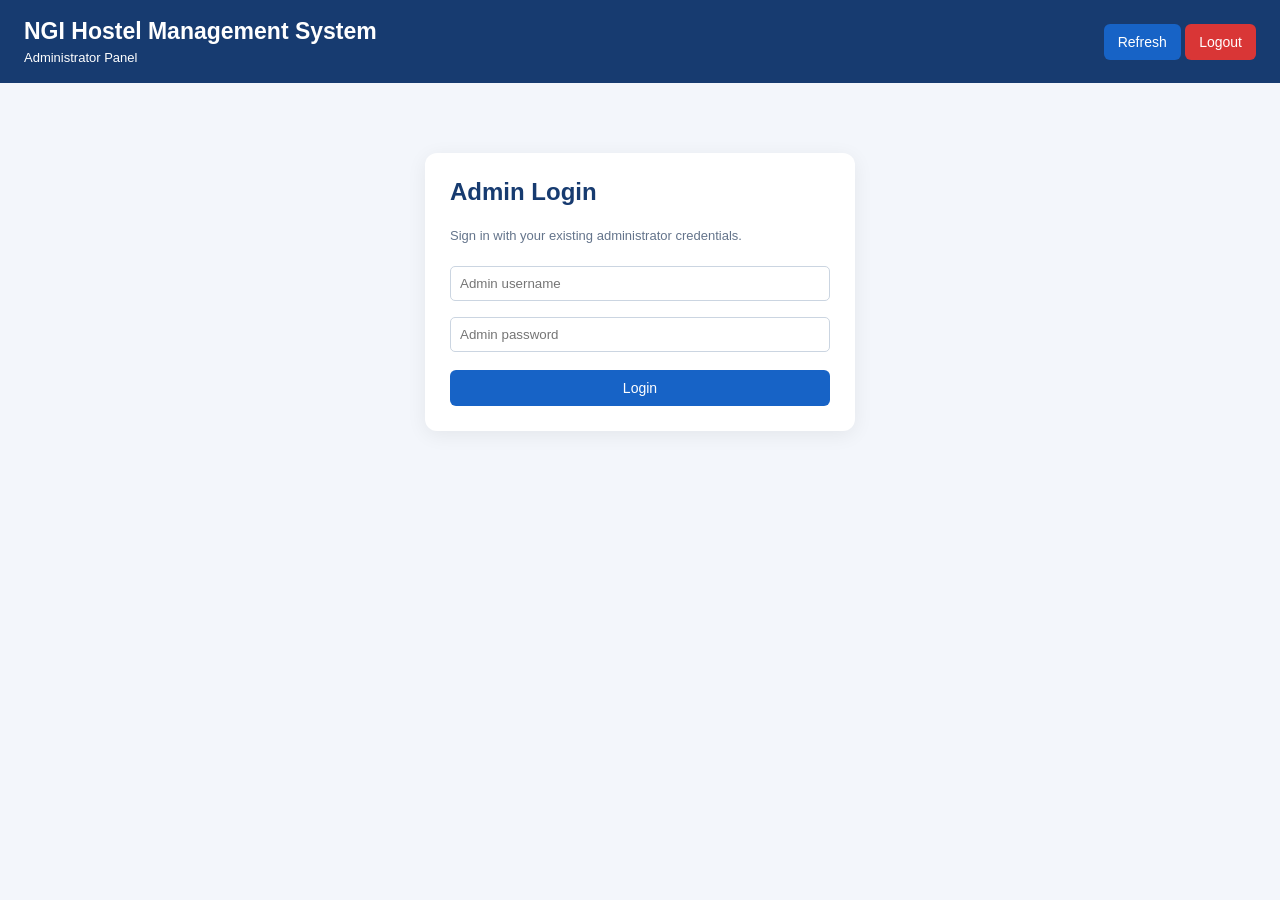
==== commit d5532e89: "Update admin.html" ====
--- a/csm/admin.html
+++ b/csm/admin.html
@@ -1,412 +1,550 @@
-<!DOCTYPE html>
-<html lang="en">
+<!DOCTYPE html><html lang="en">
 <head>
 <meta charset="UTF-8">
-<meta name="viewport" content="width=device-width, initial-scale=1">
-<title>NGI Hostel Management - Admin Dashboard</title>
-
-<style>
+<meta name="viewport" content="width=device-width, initial-scale=1.0">
+<title>NGI Hostel - Admin Panel</title><style>
 *{box-sizing:border-box}
-body{margin:0;font-family:Arial,sans-serif;background:#f3f6fb;color:#263247}
-header{background:#12366b;color:white;padding:22px;text-align:center}
-header h1{margin:0 0 8px}
-header button{background:white;color:#12366b}
-main{max-width:1200px;margin:22px auto;padding:0 14px}
-section{background:white;padding:18px;margin-bottom:22px;border-radius:10px;box-shadow:0 2px 9px #00000012;overflow-x:auto}
-h2{color:#12366b;margin-top:0}
-button{border:0;border-radius:5px;padding:9px 12px;cursor:pointer;background:#12366b;color:white;margin:3px}
-button.green{background:#16834a}
-button.red{background:#c83232}
-button.gray{background:#667085}
-input,select{padding:8px;border:1px solid #cbd5e1;border-radius:5px;max-width:100%}
-table{width:100%;border-collapse:collapse;margin-top:12px;min-width:650px}
-th,td{padding:10px;border:1px solid #e1e7ef;text-align:left;vertical-align:top}
-th{background:#eaf0fa}
-.message{padding:12px;background:#fff4d6;border-radius:6px;margin-top:10px}
-.actions{white-space:nowrap}
-.small{font-size:13px;color:#667085}
-.toolbar{display:flex;gap:8px;flex-wrap:wrap;align-items:center}
-</style>
-</head>
-
-<body>
-<header>
-<h1>NGI Hostel Management System</h1>
-<p>Administrator Dashboard</p>
-<button onclick="loadDashboard()">Refresh All Sections</button>
-<button onclick="logout()">Logout</button>
-</header>
-
-<main>
-<section>
-<h2>Dashboard Summary</h2>
-<div id="summary">Loading summary...</div>
-</section>
-
-<section>
-<h2>Registered Students</h2>
-<button onclick="loadStudents()">Refresh Students</button>
-<div id="students">Loading student records...</div>
-</section>
-
-<section>
-<h2>Outpass Applications</h2>
-<button onclick="loadOutpasses()">Refresh Outpasses</button>
-<div id="outpasses">Loading outpass applications...</div>
-</section>
-
-<section>
-<h2>Student Complaints</h2>
-<button onclick="loadComplaints()">Refresh Complaints</button>
-<div id="complaints">Loading complaints...</div>
-</section>
-
-<section>
-<h2>Attendance Management</h2>
-<div class="toolbar">
-<label for="attendanceDate">Date:</label>
-<input type="date" id="attendanceDate">
-<button onclick="loadAttendance()">Load Attendance</button>
-</div>
-<p class="small">Select Present, Absent, or Leave for each student, then save.</p>
-<div id="attendance">Loading attendance...</div>
-</section>
-
-<section>
-<h2>Hostel Fee Management</h2>
-<button onclick="loadFees()">Refresh Fees</button>
-<p class="small">Enter the total fee and amount paid, then save each student's record.</p>
-<div id="fees">Loading fee records...</div>
-</section>
-</main>
-
-<script>
-const API = "https://hostel-management-system-api-426c.onrender.com";
-
-const $ = id => document.getElementById(id);
+body{margin:0;font-family:Arial,sans-serif;background:#f3f6fb;color:#243047}
+header{background:#173b70;color:white;padding:18px 24px;display:flex;justify-content:space-between;align-items:center;gap:12px;flex-wrap:wrap}
+header h1{margin:0;font-size:23px}
+button{border:0;border-radius:6px;padding:10px 14px;background:#1763c6;color:white;cursor:pointer;font-size:14px}
+button:hover{opacity:.88}
+.logout{background:#d93636}
+.layout{display:flex;min-height:calc(100vh - 70px)}
+.sidebar{width:220px;background:#fff;padding:18px 12px;box-shadow:2px 0 8px #0001;flex-shrink:0}
+.sidebar button{width:100%;text-align:left;margin-bottom:8px;background:#fff;color:#243047}
+.sidebar button.active,.sidebar button:hover{background:#1763c6;color:white}
+main{flex:1;padding:24px;min-width:0}
+.section{display:none}
+.section.active{display:block}
+h2{margin-top:0;color:#173b70}
+.cards{display:grid;grid-template-columns:repeat(auto-fit,minmax(160px,1fr));gap:15px;margin:20px 0}
+.card{background:#fff;border-radius:10px;padding:20px;box-shadow:0 3px 12px #0000000b;margin-bottom:18px}
+.card h3{margin:0 0 12px;font-size:15px;color:#58657a}
+.number{font-size:27px;font-weight:bold;color:#1763c6}
+.table-wrap{overflow-x:auto;background:white;border-radius:9px}
+table{width:100%;border-collapse:collapse;min-width:650px}
+th,td{padding:12px;text-align:left;border-bottom:1px solid #e5eaf1;font-size:14px}
+th{background:#eaf1fb;color:#173b70}
+input,select{padding:9px;border:1px solid #cbd5e1;border-radius:5px;max-width:150px;width:100%}
+.small-btn{padding:7px 10px;margin:2px}
+.green{background:#16834a}
+.red{background:#c93232}
+.orange{background:#d97706}
+.status{font-weight:bold}
+.message{padding:12px;border-radius:6px;background:#fff3cd;color:#664d03;margin:12px 0;overflow-wrap:anywhere}
+.success{background:#dff7e8;color:#146c39}
+.error{background:#ffe5e5;color:#a32020}
+.top-actions{display:flex;gap:10px;align-items:center;flex-wrap:wrap;margin-bottom:15px}
+#loginPanel{max-width:430px;margin:70px auto;padding:25px;background:white;border-radius:12px;box-shadow:0 4px 20px #0001}
+#loginPanel input{max-width:none;margin:8px 0;width:100%}
+#loginPanel button{width:100%;margin-top:10px}
+.hidden{display:none!important}
+.note{font-size:13px;color:#64748b;line-height:1.5}
+@media(max-width:700px){
+.layout{display:block}
+.sidebar{width:100%;display:flex;overflow-x:auto;gap:5px;padding:10px}
+.sidebar button{min-width:max-content;width:auto;margin:0}
+main{padding:14px}
+header{padding:15px}
+header h1{font-size:19px}
+}
+</style></head><body><header>
+  <div>
+    <h1>NGI Hostel Management System</h1>
+    <div style="font-size:13px;margin-top:5px">Administrator Panel</div>
+  </div>
+  <div>
+    <button onclick="refreshCurrent()">Refresh</button>
+    <button class="logout" onclick="logoutAdmin()">Logout</button>
+  </div>
+</header><div id="loginPanel" class="hidden">
+  <h2>Admin Login</h2>
+  <p class="note">Sign in with your existing administrator credentials.</p>
+  <input id="adminUsername" placeholder="Admin username" autocomplete="username">
+  <input id="adminPassword" type="password" placeholder="Admin password" autocomplete="current-password">
+  <button onclick="adminLogin()">Login</button>
+  <div id="loginMessage"></div>
+</div><div id="adminApp" class="layout"><nav class="sidebar">
+  <button class="active" data-section="dashboard" onclick="showSection('dashboard',this)">Dashboard</button>
+  <button data-section="students" onclick="showSection('students',this)">Students</button>
+  <button data-section="fees" onclick="showSection('fees',this)">Fee Management</button>
+  <button data-section="outpasses" onclick="showSection('outpasses',this)">Outpasses</button>
+  <button data-section="complaints" onclick="showSection('complaints',this)">Complaints</button>
+  <button data-section="attendance" onclick="showSection('attendance',this)">Attendance</button>
+</nav><main><section id="dashboard" class="section active">
+  <h2>Dashboard Overview</h2>
+  <p>Welcome to the NGI Hostel Administration Panel.</p>
+  <div class="cards">
+    <div class="card"><h3>Registered Students</h3><div class="number" id="studentCount">0</div></div>
+    <div class="card"><h3>Outpasses</h3><div class="number" id="outpassCount">0</div></div>
+    <div class="card"><h3>Complaints</h3><div class="number" id="complaintCount">0</div></div>
+    <div class="card"><h3>Fee Records</h3><div class="number" id="feeCount">0</div></div>
+  </div>
+  <div id="dashboardMessage" class="message hidden"></div>
+  <button onclick="loadDashboard()">Refresh Dashboard</button>
+</section><section id="students" class="section">
+  <h2>Registered Students</h2>
+  <div class="top-actions">
+    <input id="studentSearch" placeholder="Search student ID or name" oninput="renderStudents()">
+    <button onclick="loadStudents()">Refresh Students</button>
+  </div>
+  <div class="table-wrap">
+    <table>
+      <thead><tr><th>Student ID</th><th>Name</th><th>Email</th><th>Phone</th><th>Academic Year</th></tr></thead>
+      <tbody id="studentsTableBody"><tr><td colspan="5">Load student records.</td></tr></tbody>
+    </table>
+  </div>
+  <div id="studentsMessage"></div>
+</section><section id="fees" class="section">
+  <h2>Fee Management</h2>
+  <div class="cards">
+    <div class="card"><h3>Total Fees</h3><div class="number" id="feesTotal">₹0</div></div>
+    <div class="card"><h3>Total Paid</h3><div class="number" id="feesPaid">₹0</div></div>
+    <div class="card"><h3>Outstanding Balance</h3><div class="number" id="feesBalance">₹0</div></div>
+  </div>  <div class="card">
+    <h3>Update Academic-Year Fees</h3>
+    <p class="note">Set the total fee for a student's selected academic year. The paid amount is controlled by recorded payments and cannot be edited here.</p>
+    <div class="top-actions">
+      <input id="feeStudentId" placeholder="Student ID">
+      <select id="feeAcademicYear">
+        <option value="1">1st Year</option>
+        <option value="2">2nd Year</option>
+        <option value="3">3rd Year</option>
+        <option value="4">4th Year</option>
+      </select>
+      <input id="feeTotalAmount" type="number" min="0" step="0.01" placeholder="Total fee ₹">
+      <button onclick="saveFees()">Save Fee</button>
+    </div>
+    <div id="feeMessage"></div>
+  </div>  <div class="top-actions">
+    <input id="feeSearch" placeholder="Search student ID or name" oninput="renderFees()">
+    <button onclick="loadFees()">Refresh Fee Records</button>
+  </div>  <div class="table-wrap">
+    <table>
+      <thead>
+        <tr>
+          <th>Student ID</th>
+          <th>Name</th>
+          <th>Academic Year</th>
+          <th>Total Fee</th>
+          <th>Paid</th>
+          <th>Balance</th>
+          <th>Status</th>
+          <th>Action</th>
+        </tr>
+      </thead>
+      <tbody id="feesTableBody"><tr><td colspan="8">Load fee records.</td></tr></tbody>
+    </table>
+  </div>
+</section><section id="outpasses" class="section">
+  <h2>Outpass Management</h2>
+  <div class="top-actions"><button onclick="loadOutpasses()">Refresh Outpasses</button></div>
+  <div id="outpassMessage"></div>
+  <div class="table-wrap">
+    <table>
+      <thead><tr><th>ID</th><th>Student ID</th><th>Reason</th><th>Date</th><th>Status</th><th>Action</th></tr></thead>
+      <tbody id="outpassesTableBody"><tr><td colspan="6">Load outpasses.</td></tr></tbody>
+    </table>
+  </div>
+</section><section id="complaints" class="section">
+  <h2>Complaint Management</h2>
+  <div class="top-actions"><button onclick="loadComplaints()">Refresh Complaints</button></div>
+  <div id="complaintMessage"></div>
+  <div class="table-wrap">
+    <table>
+      <thead><tr><th>ID</th><th>Student ID</th><th>Complaint</th><th>Date</th><th>Status</th><th>Action</th></tr></thead>
+      <tbody id="complaintsTableBody"><tr><td colspan="6">Load complaints.</td></tr></tbody>
+    </table>
+  </div>
+</section><section id="attendance" class="section">
+  <h2>Attendance Records</h2>
+  <div class="top-actions">
+    <input id="attendanceDate" type="date">
+    <button onclick="loadAttendance()">Load Attendance</button>
+  </div>
+  <div id="attendanceMessage"></div>
+  <div class="table-wrap">
+    <table>
+      <thead><tr><th>Student ID</th><th>Name</th><th>Date</th><th>Status</th></tr></thead>
+      <tbody id="attendanceTableBody"><tr><td colspan="4">Choose a date and load attendance.</td></tr></tbody>
+    </table>
+  </div>
+</section></main>
+</div><script>
+const API_BASE="https://hostel-management-system-api-426c.onrender.com";
+
+let studentsData=[];
+let feesData=[];
+let outpassesData=[];
+let complaintsData=[];
+let attendanceData=[];
 
 function getToken(){
-    const keys = ["adminToken","admin_token","admin_token_key","token","authToken"];
+  const keys=["adminToken","admin_token","admin_token_key","token","authToken"];
+  for(const storage of [sessionStorage,localStorage]){
     for(const key of keys){
-        const value = localStorage.getItem(key) || sessionStorage.getItem(key);
-        if(value) return value;
+      const value=storage.getItem(key);
+      if(value && value!=="null" && value!=="undefined") return value;
     }
-    return "";
+  }
+  return "";
+}
+
+function setToken(token){
+  localStorage.setItem("adminToken",token);
+  sessionStorage.setItem("adminToken",token);
+}
+
+function clearToken(){
+  for(const storage of [sessionStorage,localStorage]){
+    ["adminToken","admin_token","admin_token_key","token","authToken"].forEach(k=>storage.removeItem(k));
+  }
+}
+
+function showMessage(id,message,type=""){
+  const element=document.getElementById(id);
+  if(!element)return;
+  element.textContent=message;
+  element.className=type==="error"?"message error":type==="success"?"message success":"message";
+  element.classList.toggle("hidden",!message);
 }
 
 function escapeHTML(value){
-    return String(value ?? "").replace(/[&<>"']/g, ch => ({
-        "&":"&amp;","<":"&lt;",">":"&gt;",'"':"&quot;","'":"&#39;"
-    }[ch]));
-}
-
-async function api(path, options = {}){
-    const headers = {"Content-Type":"application/json", ...(options.headers || {})};
-    const token = getToken();
-    if(token) headers.Authorization = "Bearer " + token;
-
-    const response = await fetch(API + path, {...options, headers});
-    const text = await response.text();
-
-    let data;
-    try { data = text ? JSON.parse(text) : {}; }
-    catch { throw new Error("The server returned an invalid response."); }
-
-    if(!response.ok){
-        throw new Error(data.message || data.error || ("Request failed: " + response.status));
-    }
-    if(data.success === false){
-        throw new Error(data.message || data.error || "Request failed.");
-    }
-    return data;
-}
-
-function showError(id, error){
-    $(id).innerHTML = '<div class="message">Unable to load this section: ' +
-        escapeHTML(error.message || error) +
-        '<br><button onclick="loadDashboard()">Try Again</button></div>';
-}
-
-function getArray(data, names){
-    for(const name of names){
-        if(Array.isArray(data[name])) return data[name];
-    }
-    return [];
-}
-
-function noRecords(message){
-    return '<p>' + escapeHTML(message) + '</p>';
-}
-
-function makeTable(headers, rows){
-    if(!rows.length) return noRecords("No records found.");
-    return '<table><thead><tr>' +
-        headers.map(h => '<th>' + h + '</th>').join("") +
-        '</tr></thead><tbody>' + rows.join("") +
-        '</tbody></table>';
-}
-
-function cell(value){
-    return '<td>' + escapeHTML(value ?? "—") + '</td>';
+  return String(value??"").replace(/[&<>"']/g,c=>({"&":"&amp;","<":"&lt;",">":"&gt;",'"':"&quot;","'":"&#39;"}[c]));
+}
+
+function money(value){
+  return "₹"+Number(value||0).toLocaleString("en-IN",{maximumFractionDigits:2});
+}
+
+function yearLabel(value){
+  return ({"1":"1st Year","2":"2nd Year","3":"3rd Year","4":"4th Year"})[String(value)]||"Year "+value;
+}
+
+function getArray(data,key){
+  if(Array.isArray(data))return data;
+  if(data && Array.isArray(data[key]))return data[key];
+  return [];
+}
+
+async function api(path,options={}){
+  const headers={...(options.headers||{})};
+  const token=getToken();
+  if(token)headers.Authorization="Bearer "+token;
+  if(options.body && !headers["Content-Type"])headers["Content-Type"]="application/json";
+
+  const response=await fetch(API_BASE+path,{...options,headers});
+  let data={};
+  try{data=await response.json()}catch(e){}
+  if(!response.ok || data.success===false){
+    throw new Error(data.message||data.error||("Request failed: "+response.status));
+  }
+  return data;
+}
+
+function showSection(id,button){
+  document.querySelectorAll(".section").forEach(s=>s.classList.remove("active"));
+  document.getElementById(id).classList.add("active");
+  document.querySelectorAll(".sidebar button").forEach(b=>b.classList.remove("active"));
+  if(button)button.classList.add("active");
+
+  if(id==="dashboard")loadDashboard();
+  if(id==="students")loadStudents();
+  if(id==="fees")loadFees();
+  if(id==="outpasses")loadOutpasses();
+  if(id==="complaints")loadComplaints();
+  if(id==="attendance")loadAttendance();
+}
+
+async function adminLogin(){
+  const username=document.getElementById("adminUsername").value.trim();
+  const password=document.getElementById("adminPassword").value;
+  const message=document.getElementById("loginMessage");
+  message.textContent="";
+
+  if(!username||!password){
+    message.textContent="Enter both username and password.";
+    return;
+  }
+
+  try{
+    const data=await api("/api/admin/login",{
+      method:"POST",
+      headers:{"Content-Type":"application/json"},
+      body:JSON.stringify({username,password})
+    });
+
+    const token=data.token||data.access_token||data.admin_token;
+    if(!token)throw new Error("Login response did not contain an authentication token.");
+    setToken(token);
+    document.getElementById("loginPanel").classList.add("hidden");
+    document.getElementById("adminApp").classList.remove("hidden");
+    await loadDashboard();
+  }catch(error){
+    message.textContent=error.message;
+  }
+}
+
+function logoutAdmin(){
+  clearToken();
+  document.getElementById("adminApp").classList.add("hidden");
+  document.getElementById("loginPanel").classList.remove("hidden");
+}
+
+async function loadDashboard(){
+  try{
+    const data=await api("/api/admin/dashboard");
+    const s=getArray(data,"students");
+    const f=getArray(data,"fees");
+    const o=getArray(data,"outpasses");
+    const c=getArray(data,"complaints");
+
+    document.getElementById("studentCount").textContent=data.student_count??s.length;
+    document.getElementById("outpassCount").textContent=data.outpass_count??o.length;
+    document.getElementById("complaintCount").textContent=data.complaint_count??c.length;
+    document.getElementById("feeCount").textContent=data.fee_count??f.length;
+    showMessage("dashboardMessage","Dashboard updated.","success");
+  }catch(error){
+    showMessage("dashboardMessage",error.message,"error");
+  }
 }
 
 async function loadStudents(){
-    $("students").innerHTML = "Loading student records...";
-    try{
-        const data = await api("/api/admin/students");
-        const list = getArray(data, ["students","records","data"]);
-        $("students").innerHTML = makeTable(
-            ["Student ID","Name","Email","Department","Year","Room"],
-            list.map(s => '<tr>' +
-                cell(s.student_id) + cell(s.name) + cell(s.email) +
-                cell(s.department) + cell(s.year) + cell(s.room_number) +
-            '</tr>')
-        );
-    }catch(e){ showError("students", e); }
+  const body=document.getElementById("studentsTableBody");
+  body.innerHTML='<tr><td colspan="5">Loading students...</td></tr>';
+
+  try{
+    const data=await api("/api/admin/students");
+    studentsData=getArray(data,"students");
+    renderStudents();
+  }catch(error){
+    body.innerHTML=`<tr><td colspan="5">${escapeHTML(error.message)}</td></tr>`;
+    showMessage("studentsMessage",error.message,"error");
+  }
+}
+
+function renderStudents(){
+  const query=(document.getElementById("studentSearch").value||"").toLowerCase();
+  const filtered=studentsData.filter(s=>
+    String(s.student_id||s.id||"").toLowerCase().includes(query)||
+    String(s.name||s.full_name||"").toLowerCase().includes(query)
+  );
+
+  document.getElementById("studentsTableBody").innerHTML=filtered.length?filtered.map(s=>`
+    <tr>
+      <td>${escapeHTML(s.student_id||s.id||"-")}</td>
+      <td>${escapeHTML(s.name||s.full_name||"-")}</td>
+      <td>${escapeHTML(s.email||"-")}</td>
+      <td>${escapeHTML(s.phone||s.mobile||"-")}</td>
+      <td>${escapeHTML(s.academic_year||s.year||"-")}</td>
+    </tr>`).join(""):'<tr><td colspan="5">No matching students found.</td></tr>';
+}
+
+async function loadFees(){
+  const body=document.getElementById("feesTableBody");
+  body.innerHTML='<tr><td colspan="8">Loading fees...</td></tr>';
+
+  try{
+    const data=await api("/api/admin/fees");
+    feesData=getArray(data,"fees");
+    renderFees();
+
+    const total=feesData.reduce((sum,f)=>sum+Number(f.total_amount||0),0);
+    const paid=feesData.reduce((sum,f)=>sum+Number(f.paid_amount||0),0);
+    document.getElementById("feesTotal").textContent=money(total);
+    document.getElementById("feesPaid").textContent=money(paid);
+    document.getElementById("feesBalance").textContent=money(Math.max(0,total-paid));
+    showMessage("feeMessage","","");
+  }catch(error){
+    body.innerHTML=`<tr><td colspan="8">${escapeHTML(error.message)}</td></tr>`;
+    showMessage("feeMessage",error.message,"error");
+  }
+}
+
+function renderFees(){
+  const query=(document.getElementById("feeSearch").value||"").toLowerCase();
+  const filtered=feesData.filter(f=>
+    String(f.student_id||"").toLowerCase().includes(query)||
+    String(f.name||f.student_name||"").toLowerCase().includes(query)
+  );
+
+  document.getElementById("feesTableBody").innerHTML=filtered.length?filtered.map(f=>{
+    const id=String(f.student_id||"");
+    const year=Number(f.academic_year||f.year||1);
+    const total=Number(f.total_amount||0);
+    const paid=Number(f.paid_amount||0);
+    const balance=f.balance!==undefined?Number(f.balance):Math.max(0,total-paid);
+
+    return `<tr>
+      <td>${escapeHTML(id)}</td>
+      <td>${escapeHTML(f.name||f.student_name||"-")}</td>
+      <td>${escapeHTML(yearLabel(year))}</td>
+      <td>${money(total)}</td>
+      <td>${money(paid)}</td>
+      <td>${money(balance)}</td>
+      <td>${escapeHTML(f.status||(balance<=0?"Paid":"Pending"))}</td>
+      <td><button class="small-btn" onclick="editFee('${encodeURIComponent(id)}',${year},${total})">Edit</button></td>
+    </tr>`;
+  }).join(""):'<tr><td colspan="8">No fee records found.</td></tr>';
+}
+
+function editFee(encodedId,year,total){
+  document.getElementById("feeStudentId").value=decodeURIComponent(encodedId);
+  document.getElementById("feeAcademicYear").value=String(year);
+  document.getElementById("feeTotalAmount").value=total;
+  document.getElementById("feeStudentId").scrollIntoView({behavior:"smooth",block:"center"});
+}
+
+async function saveFees(){
+  const student_id=document.getElementById("feeStudentId").value.trim();
+  const academic_year=Number(document.getElementById("feeAcademicYear").value);
+  const total_amount=Number(document.getElementById("feeTotalAmount").value);
+
+  if(!student_id){
+    showMessage("feeMessage","Enter the student's ID.","error");
+    return;
+  }
+  if(!Number.isFinite(total_amount)||total_amount<0){
+    showMessage("feeMessage","Enter a valid total fee amount.","error");
+    return;
+  }
+
+  try{
+    const data=await api("/api/admin/fees",{
+      method:"POST",
+      body:JSON.stringify({student_id,academic_year,total_amount})
+    });
+    showMessage("feeMessage",data.message||"Fee updated successfully.","success");
+    await loadFees();
+  }catch(error){
+    showMessage("feeMessage",error.message,"error");
+  }
 }
 
 async function loadOutpasses(){
-    $("outpasses").innerHTML = "Loading outpass applications...";
-    try{
-        const data = await api("/api/admin/outpasses");
-        const list = getArray(data, ["outpasses","applications","records","data"]);
-        $("outpasses").innerHTML = makeTable(
-            ["Student","Student ID","Reason","Destination","From","To","Status","Action"],
-            list.map(p => {
-                const id = Number(p.id);
-                const status = String(p.status || "Pending");
-                const buttons = status.toLowerCase() === "pending"
-                    ? '<button class="green" onclick="updateOutpass('+id+',\'Approved\')">Approve</button>' +
-                      '<button class="red" onclick="updateOutpass('+id+',\'Rejected\')">Reject</button>'
-                    : escapeHTML(status);
-                return '<tr>' +
-                    cell(p.student_name) + cell(p.student_id) + cell(p.reason) +
-                    cell(p.destination) + cell(p.from_date) + cell(p.to_date) +
-                    cell(status) + '<td class="actions">'+buttons+'</td></tr>';
-            })
-        );
-    }catch(e){ showError("outpasses", e); }
-}
-
-async function updateOutpass(id, status){
-    if(!confirm("Change this outpass status to " + status + "?")) return;
-    try{
-        await api("/api/admin/outpasses/" + id + "/status", {
-            method:"POST",
-            body:JSON.stringify({status})
-        });
-        await loadOutpasses();
-        await loadSummary();
-    }catch(e){ alert("Could not update outpass: " + e.message); }
+  const body=document.getElementById("outpassesTableBody");
+  body.innerHTML='<tr><td colspan="6">Loading outpasses...</td></tr>';
+
+  try{
+    const data=await api("/api/admin/outpasses");
+    outpassesData=getArray(data,"outpasses");
+    body.innerHTML=outpassesData.length?outpassesData.map(o=>{
+      const id=o.id??o.outpass_id;
+      return `<tr>
+        <td>${escapeHTML(id)}</td>
+        <td>${escapeHTML(o.student_id||"-")}</td>
+        <td>${escapeHTML(o.reason||o.purpose||"-")}</td>
+        <td>${escapeHTML(o.date||o.out_date||o.created_at||"-")}</td>
+        <td>${escapeHTML(o.status||"Pending")}</td>
+        <td>
+          <button class="small-btn green" onclick="updateRequest('outpasses',${JSON.stringify(String(id))},'Approved')">Approve</button>
+          <button class="small-btn red" onclick="updateRequest('outpasses',${JSON.stringify(String(id))},'Rejected')">Reject</button>
+        </td>
+      </tr>`;
+    }).join(""):'<tr><td colspan="6">No outpass records found.</td></tr>';
+    showMessage("outpassMessage","","");
+  }catch(error){
+    body.innerHTML=`<tr><td colspan="6">${escapeHTML(error.message)}</td></tr>`;
+    showMessage("outpassMessage",error.message,"error");
+  }
 }
 
 async function loadComplaints(){
-    $("complaints").innerHTML = "Loading complaints...";
-    try{
-        const data = await api("/api/admin/complaints");
-        const list = getArray(data, ["complaints","records","data"]);
-        $("complaints").innerHTML = makeTable(
-            ["Student","Student ID","Category","Full Description","Date","Status","Update"],
-            list.map(c => {
-                const id = Number(c.id);
-                const status = String(c.status || "Pending");
-                return '<tr>' +
-                    cell(c.student_name) + cell(c.student_id) + cell(c.category) +
-                    cell(c.description) + cell(c.created_at) +
-                    '<td><select id="complaint-status-'+id+'">' +
-                    ["Pending","In Progress","Resolved","Rejected"].map(s =>
-                        '<option '+(s===status?'selected':'')+'>'+s+'</option>'
-                    ).join("") +
-                    '</select></td>' +
-                    '<td><button onclick="updateComplaint('+id+')">Save</button></td>' +
-                    '</tr>';
-            })
-        );
-    }catch(e){ showError("complaints", e); }
-}
-
-async function updateComplaint(id){
-    const status = $("complaint-status-" + id).value;
-    try{
-        await api("/api/admin/complaints/" + id + "/status", {
-            method:"POST",
-            body:JSON.stringify({status})
-        });
-        alert("Complaint status updated.");
-        await loadComplaints();
-        await loadSummary();
-    }catch(e){ alert("Could not update complaint: " + e.message); }
-}
-
-function selectedStatus(current){
-    const statuses = ["Not Marked","Present","Absent","Leave"];
-    return '<select class="attendance-status">' +
-        statuses.map(s => '<option '+(s===current?'selected':'')+'>'+s+'</option>').join("") +
-        '</select>';
+  const body=document.getElementById("complaintsTableBody");
+  body.innerHTML='<tr><td colspan="6">Loading complaints...</td></tr>';
+
+  try{
+    const data=await api("/api/admin/complaints");
+    complaintsData=getArray(data,"complaints");
+    body.innerHTML=complaintsData.length?complaintsData.map(c=>{
+      const id=c.id??c.complaint_id;
+      return `<tr>
+        <td>${escapeHTML(id)}</td>
+        <td>${escapeHTML(c.student_id||"-")}</td>
+        <td>${escapeHTML(c.complaint||c.description||c.message||"-")}</td>
+        <td>${escapeHTML(c.date||c.created_at||"-")}</td>
+        <td>${escapeHTML(c.status||"Pending")}</td>
+        <td>
+          <button class="small-btn green" onclick="updateRequest('complaints',${JSON.stringify(String(id))},'Resolved')">Resolve</button>
+          <button class="small-btn orange" onclick="updateRequest('complaints',${JSON.stringify(String(id))},'In Progress')">In Progress</button>
+        </td>
+      </tr>`;
+    }).join(""):'<tr><td colspan="6">No complaints found.</td></tr>';
+    showMessage("complaintMessage","","");
+  }catch(error){
+    body.innerHTML=`<tr><td colspan="6">${escapeHTML(error.message)}</td></tr>`;
+    showMessage("complaintMessage",error.message,"error");
+  }
+}
+
+async function updateRequest(type,id,status){
+  if(!confirm("Change status to "+status+"?"))return;
+
+  try{
+    const singular=type==="outpasses"?"outpass":"complaint";
+    const data=await api(`/api/admin/${singular}/${encodeURIComponent(id)}/status`,{
+      method:"POST",
+      body:JSON.stringify({status})
+    });
+
+    showMessage(type==="outpasses"?"outpassMessage":"complaintMessage",
+      data.message||"Status updated.","success");
+
+    if(type==="outpasses")await loadOutpasses();
+    else await loadComplaints();
+  }catch(error){
+    showMessage(type==="outpasses"?"outpassMessage":"complaintMessage",
+      "Status update failed: "+error.message,"error");
+  }
 }
 
 async function loadAttendance(){
-    $("attendance").innerHTML = "Loading attendance...";
-    try{
-        const date = $("attendanceDate").value;
-        const [studentData, attendanceData] = await Promise.all([
-            api("/api/admin/students"),
-            api("/api/admin/attendance" + (date ? "?date="+encodeURIComponent(date) : ""))
-        ]);
-
-        const students = getArray(studentData, ["students","records","data"]);
-        const records = getArray(attendanceData, ["attendance","records","data"]);
-
-        const byStudent = {};
-        records.forEach(r => {
-            const key = String(r.student_id ?? "");
-            byStudent[key] = r;
-        });
-
-        if(!students.length){
-            $("attendance").innerHTML = noRecords("No registered students found.");
-            return;
-        }
-
-        const rows = students.map(s => {
-            const key = String(s.student_id ?? "");
-            const record = byStudent[key];
-            const status = record ? (record.status || "Not Marked") : "Not Marked";
-            return '<tr data-student-id="'+escapeHTML(key)+'">' +
-                cell(key) + cell(s.name) + cell(s.department) + cell(s.year) +
-                '<td>'+selectedStatus(status)+'</td>' +
-                '<td><button class="green" onclick="saveAttendance(this)">Save</button></td>' +
-                '</tr>';
-        });
-
-        $("attendance").innerHTML =
-            '<p>Registered students: '+students.length+'</p>' +
-            makeTable(["Student ID","Name","Department","Year","Attendance","Action"], rows);
-    }catch(e){ showError("attendance", e); }
-}
-
-async function saveAttendance(button){
-    const row = button.closest("tr");
-    const studentId = row.dataset.studentId;
-    const date = $("attendanceDate").value;
-    const status = row.querySelector("select").value;
-
-    if(!date){
-        alert("Please select an attendance date first.");
-        return;
-    }
-    if(status === "Not Marked"){
-        alert("Choose Present, Absent, or Leave.");
-        return;
-    }
-
-    try{
-        await api("/api/admin/attendance", {
-            method:"POST",
-            body:JSON.stringify({
-                student_id:studentId,
-                attendance_date:date,
-                status:status
-            })
-        });
-        alert("Attendance saved for " + studentId + ".");
-        await loadSummary();
-    }catch(e){ alert("Could not save attendance: " + e.message); }
-}
-
-async function loadFees(){
-    $("fees").innerHTML = "Loading fee records...";
-    try{
-        const data = await api("/api/admin/fees");
-        const list = getArray(data, ["fees","records","data"]);
-        $("fees").innerHTML = makeTable(
-            ["Student ID","Name","Total Fee","Paid Amount","Balance","Status","Update"],
-            list.map(f => {
-                const id = String(f.student_id ?? "");
-                const total = Number(f.total_amount || 0);
-                const paid = Number(f.paid_amount || 0);
-                const balance = f.balance !== undefined ? Number(f.balance) : Math.max(0,total-paid);
-                const status = f.status || (balance <= 0 && total > 0 ? "Paid" : "Pending");
-                return '<tr data-student-id="'+escapeHTML(id)+'">' +
-                    cell(id) + cell(f.name || f.student_name) +
-                    '<td><input type="number" min="0" class="fee-total" value="'+total+'"></td>' +
-                    '<td><input type="number" min="0" class="fee-paid" value="'+paid+'"></td>' +
-                    cell(balance.toFixed(2)) + cell(status) +
-                    '<td><button class="green" onclick="saveFees(this)">Save</button></td>' +
-                    '</tr>';
-            })
-        );
-    }catch(e){ showError("fees", e); }
-}
-
-async function saveFees(button){
-    const row = button.closest("tr");
-    const studentId = row.dataset.studentId;
-    const total = Number(row.querySelector(".fee-total").value);
-    const paid = Number(row.querySelector(".fee-paid").value);
-
-    if(total < 0 || paid < 0 || paid > total){
-        alert("Enter valid amounts. Paid amount cannot exceed total fees.");
-        return;
-    }
-
-    try{
-        await api("/api/admin/fees", {
-            method:"POST",
-            body:JSON.stringify({
-                student_id:studentId,
-                total_amount:total,
-                paid_amount:paid
-            })
-        });
-        alert("Fee record saved for " + studentId + ".");
-        await loadFees();
-        await loadSummary();
-    }catch(e){ alert("Could not save fee record: " + e.message); }
-}
-
-async function loadSummary(){
-    try{
-        const [s,o,c,a,f] = await Promise.all([
-            api("/api/admin/students"),
-            api("/api/admin/outpasses"),
-            api("/api/admin/complaints"),
-            api("/api/admin/attendance"),
-            api("/api/admin/fees")
-        ]);
-
-        $("summary").innerHTML =
-            "<strong>Registered Students:</strong> "+getArray(s,["students"]).length+
-            " &nbsp; | &nbsp; <strong>Outpass Applications:</strong> "+getArray(o,["outpasses"]).length+
-            " &nbsp; | &nbsp; <strong>Complaints:</strong> "+getArray(c,["complaints"]).length+
-            " &nbsp; | &nbsp; <strong>Attendance Records:</strong> "+getArray(a,["attendance"]).length+
-            " &nbsp; | &nbsp; <strong>Fee Records:</strong> "+getArray(f,["fees"]).length;
-    }catch(e){
-        $("summary").innerHTML = '<div class="message">Summary unavailable: '+escapeHTML(e.message)+'</div>';
-    }
-}
-
-async function loadDashboard(){
-    await Promise.all([
-        loadSummary(),
-        loadStudents(),
-        loadOutpasses(),
-        loadComplaints(),
-        loadAttendance(),
-        loadFees()
-    ]);
-}
-
-function logout(){
-    ["adminToken","admin_token","admin_token_key","token","authToken"].forEach(k=>{
-        localStorage.removeItem(k);
-        sessionStorage.removeItem(k);
-    });
-    location.href = "adminlogin.html";
-}
-
-$("attendanceDate").value = new Date().toLocaleDateString("en-CA");
-loadDashboard();
-</script>
-</body>
+  const body=document.getElementById("attendanceTableBody");
+  body.innerHTML='<tr><td colspan="4">Loading attendance...</td></tr>';
+
+  const date=document.getElementById("attendanceDate").value;
+  let path="/api/admin/attendance";
+  if(date)path+="?date="+encodeURIComponent(date);
+
+  try{
+    const data=await api(path);
+    attendanceData=getArray(data,"attendance");
+    body.innerHTML=attendanceData.length?attendanceData.map(a=>`
+      <tr>
+        <td>${escapeHTML(a.student_id||"-")}</td>
+        <td>${escapeHTML(a.name||a.student_name||"-")}</td>
+        <td>${escapeHTML(a.date||a.attendance_date||date||"-")}</td>
+        <td>${escapeHTML(a.status||"-")}</td>
+      </tr>`).join(""):'<tr><td colspan="4">No attendance records found for this date.</td></tr>';
+    showMessage("attendanceMessage","","");
+  }catch(error){
+    body.innerHTML=`<tr><td colspan="4">${escapeHTML(error.message)}</td></tr>`;
+    showMessage("attendanceMessage",error.message,"error");
+  }
+}
+
+function refreshCurrent(){
+  const active=document.querySelector(".section.active");
+  if(!active)return;
+  const id=active.id;
+  if(id==="dashboard")loadDashboard();
+  else if(id==="students")loadStudents();
+  else if(id==="fees")loadFees();
+  else if(id==="outpasses")loadOutpasses();
+  else if(id==="complaints")loadComplaints();
+  else if(id==="attendance")loadAttendance();
+}
+
+document.getElementById("attendanceDate").value=new Date().toISOString().slice(0,10);
+
+if(getToken()){
+  document.getElementById("loginPanel").classList.add("hidden");
+  document.getElementById("adminApp").classList.remove("hidden");
+  loadDashboard();
+}else{
+  document.getElementById("adminApp").classList.add("hidden");
+  document.getElementById("loginPanel").classList.remove("hidden");
+}
+</script></body>
 </html>
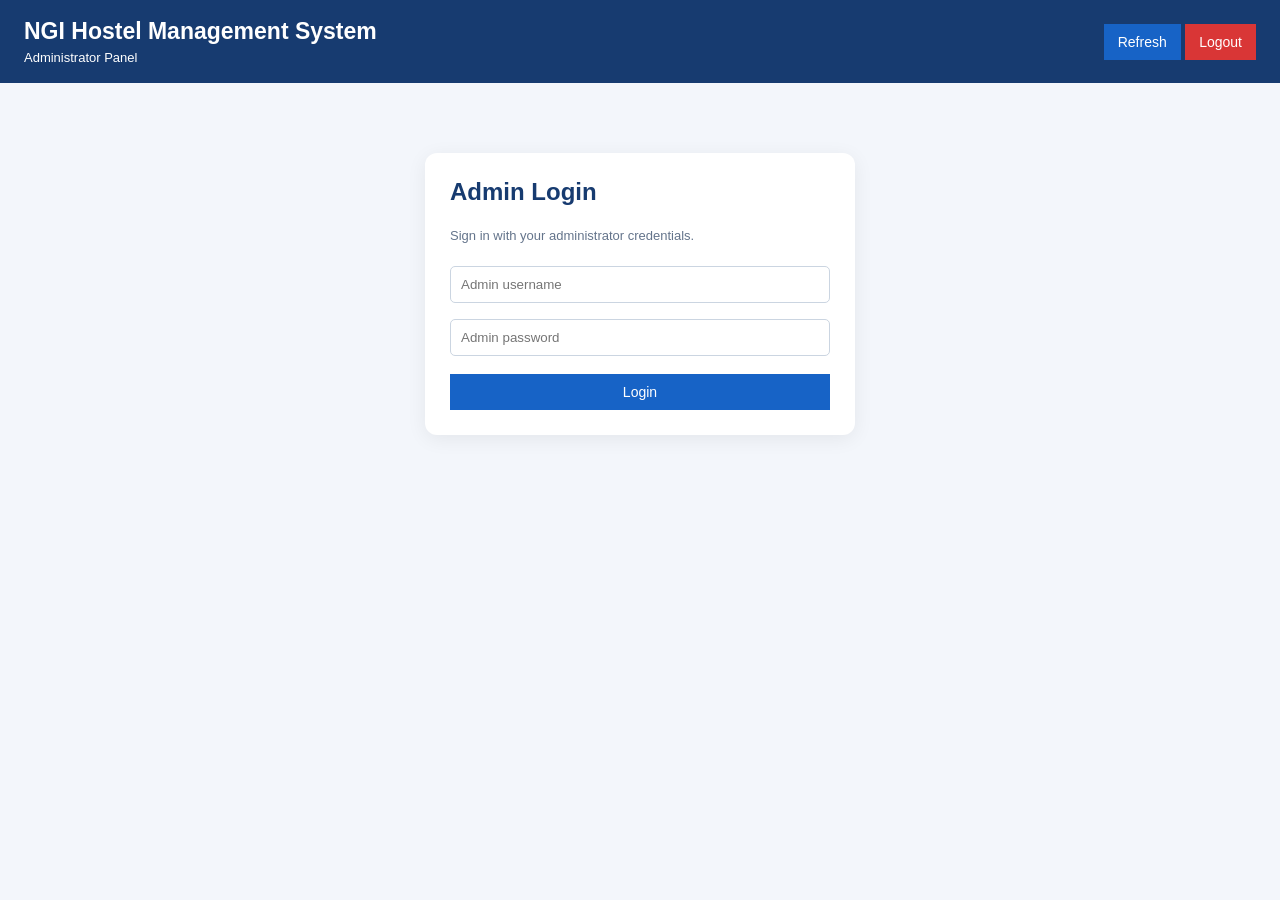
==== commit 192c23b1: "Update admin.html" ====
--- a/csm/admin.html
+++ b/csm/admin.html
@@ -1,13 +1,16 @@
-<!DOCTYPE html><html lang="en">
+<!DOCTYPE html>
+
+<html lang="en">
 <head>
 <meta charset="UTF-8">
 <meta name="viewport" content="width=device-width, initial-scale=1.0">
-<title>NGI Hostel - Admin Panel</title><style>
+<title>NGI Hostel - Admin Panel</title>
+<style>
 *{box-sizing:border-box}
 body{margin:0;font-family:Arial,sans-serif;background:#f3f6fb;color:#243047}
 header{background:#173b70;color:white;padding:18px 24px;display:flex;justify-content:space-between;align-items:center;gap:12px;flex-wrap:wrap}
 header h1{margin:0;font-size:23px}
-button{border:0;border-radius:6px;padding:10px 14px;background:#1763c6;color:white;cursor:pointer;font-size:14px}
+button{border:0;border:6px;padding:10px 14px;background:#1763c6;color:white;cursor:pointer;font-size:14px}
 button:hover{opacity:.88}
 .logout{background:#d93636}
 .layout{display:flex;min-height:calc(100vh - 70px)}
@@ -26,7 +29,7 @@
 table{width:100%;border-collapse:collapse;min-width:650px}
 th,td{padding:12px;text-align:left;border-bottom:1px solid #e5eaf1;font-size:14px}
 th{background:#eaf1fb;color:#173b70}
-input,select{padding:9px;border:1px solid #cbd5e1;border-radius:5px;max-width:150px;width:100%}
+input,select{padding:10px;border:1px solid #cbd5e1;border-radius:5px;width:100%;max-width:260px;background:white}
 .small-btn{padding:7px 10px;margin:2px}
 .green{background:#16834a}
 .red{background:#c93232}
@@ -41,6 +44,9 @@
 #loginPanel button{width:100%;margin-top:10px}
 .hidden{display:none!important}
 .note{font-size:13px;color:#64748b;line-height:1.5}
+.attendance-form{display:flex;gap:12px;flex-wrap:wrap;align-items:end}
+.attendance-form label{display:flex;flex-direction:column;gap:6px;font-size:13px;font-weight:bold;color:#46546b}
+.attendance-form button{height:39px}
 @media(max-width:700px){
 .layout{display:block}
 .sidebar{width:100%;display:flex;overflow-x:auto;gap:5px;padding:10px}
@@ -49,502 +55,484 @@
 header{padding:15px}
 header h1{font-size:19px}
 }
-</style></head><body><header>
-  <div>
-    <h1>NGI Hostel Management System</h1>
-    <div style="font-size:13px;margin-top:5px">Administrator Panel</div>
-  </div>
-  <div>
-    <button onclick="refreshCurrent()">Refresh</button>
-    <button class="logout" onclick="logoutAdmin()">Logout</button>
-  </div>
-</header><div id="loginPanel" class="hidden">
-  <h2>Admin Login</h2>
-  <p class="note">Sign in with your existing administrator credentials.</p>
-  <input id="adminUsername" placeholder="Admin username" autocomplete="username">
-  <input id="adminPassword" type="password" placeholder="Admin password" autocomplete="current-password">
-  <button onclick="adminLogin()">Login</button>
-  <div id="loginMessage"></div>
-</div><div id="adminApp" class="layout"><nav class="sidebar">
-  <button class="active" data-section="dashboard" onclick="showSection('dashboard',this)">Dashboard</button>
-  <button data-section="students" onclick="showSection('students',this)">Students</button>
-  <button data-section="fees" onclick="showSection('fees',this)">Fee Management</button>
-  <button data-section="outpasses" onclick="showSection('outpasses',this)">Outpasses</button>
-  <button data-section="complaints" onclick="showSection('complaints',this)">Complaints</button>
-  <button data-section="attendance" onclick="showSection('attendance',this)">Attendance</button>
-</nav><main><section id="dashboard" class="section active">
-  <h2>Dashboard Overview</h2>
-  <p>Welcome to the NGI Hostel Administration Panel.</p>
-  <div class="cards">
-    <div class="card"><h3>Registered Students</h3><div class="number" id="studentCount">0</div></div>
-    <div class="card"><h3>Outpasses</h3><div class="number" id="outpassCount">0</div></div>
-    <div class="card"><h3>Complaints</h3><div class="number" id="complaintCount">0</div></div>
-    <div class="card"><h3>Fee Records</h3><div class="number" id="feeCount">0</div></div>
-  </div>
-  <div id="dashboardMessage" class="message hidden"></div>
-  <button onclick="loadDashboard()">Refresh Dashboard</button>
-</section><section id="students" class="section">
-  <h2>Registered Students</h2>
-  <div class="top-actions">
-    <input id="studentSearch" placeholder="Search student ID or name" oninput="renderStudents()">
-    <button onclick="loadStudents()">Refresh Students</button>
-  </div>
-  <div class="table-wrap">
+</style>
+</head>
+<body>
+
+<header>
+    <div>
+        <h1>NGI Hostel Management System</h1>
+        <div style="font-size:13px;margin-top:5px">Administrator Panel</div>
+    </div>
+    <div>
+        <button onclick="refreshCurrent()">Refresh</button>
+        <button class="logout" onclick="logoutAdmin()">Logout</button>
+    </div>
+</header>
+
+<div id="loginPanel" class="hidden">
+    <h2>Admin Login</h2>
+    <p class="note">Sign in with your administrator credentials.</p>
+    <input id="adminUsername" placeholder="Admin username" autocomplete="username">
+    <input id="adminPassword" type="password" placeholder="Admin password" autocomplete="current-password">
+    <button onclick="adminLogin()">Login</button>
+    <div id="loginMessage"></div>
+</div>
+
+<div id="adminApp" class="layout">
+<nav class="sidebar">
+    <button class="active" onclick="showSection('dashboard',this)">Dashboard</button>
+    <button onclick="showSection('students',this)">Students</button>
+    <button onclick="showSection('outpasses',this)">Outpasses</button>
+    <button onclick="showSection('complaints',this)">Complaints</button>
+    <button onclick="showSection('attendance',this)">Attendance</button>
+</nav>
+
+<main>
+
+<section id="dashboard" class="section active">
+    <h2>Dashboard Overview</h2>
+    <p>Welcome to the NGI Hostel Administration Panel.</p>
+    <div class="cards">
+        <div class="card"><h3>Registered Students</h3><div class="number" id="studentCount">0</div></div>
+        <div class="card"><h3>Outpasses</h3><div class="number" id="outpassCount">0</div></div>
+        <div class="card"><h3>Complaints</h3><div class="number" id="complaintCount">0</div></div>
+    </div>
+    <div id="dashboardMessage" class="message hidden"></div>
+    <button onclick="loadDashboard()">Refresh Dashboard</button>
+</section>
+
+<section id="students" class="section">
+    <h2>Registered Students</h2>
+    <div class="top-actions">
+        <input id="studentSearch" placeholder="Search student ID or name" oninput="renderStudents()">
+        <button onclick="loadStudents()">Refresh Students</button>
+    </div>
+    <div class="table-wrap">
+        <table>
+            <thead><tr><th>Student ID</th><th>Name</th><th>Email</th><th>Phone</th><th>Academic Year</th></tr></thead>
+            <tbody id="studentsTableBody"><tr><td colspan="5">Load student records.</td></tr></tbody>
+        </table>
+    </div>
+    <div id="studentsMessage"></div>
+</section>
+
+<section id="outpasses" class="section">
+    <h2>Outpass Management</h2>
+    <div class="top-actions"><button onclick="loadOutpasses()">Refresh Outpasses</button></div>
+    <div id="outpassMessage"></div>
+    <div class="table-wrap">
+        <table>
+            <thead><tr><th>ID</th><th>Student ID</th><th>Reason</th><th>Date</th><th>Status</th><th>Action</th></tr></thead>
+            <tbody id="outpassesTableBody"><tr><td colspan="6">Load outpasses.</td></tr></tbody>
+        </table>
+    </div>
+</section>
+
+<section id="complaints" class="section">
+    <h2>Complaint Management</h2>
+    <div class="top-actions"><button onclick="loadComplaints()">Refresh Complaints</button></div>
+    <div id="complaintMessage"></div>
+    <div class="table-wrap">
+        <table>
+            <thead><tr><th>ID</th><th>Student ID</th><th>Complaint</th><th>Date</th><th>Status</th><th>Action</th></tr></thead>
+            <tbody id="complaintsTableBody"><tr><td colspan="6">Load complaints.</td></tr></tbody>
+        </table>
+    </div>
+</section>
+
+<section id="attendance" class="section">
+    <h2>Attendance Management</h2>
+
+<div class="card">
+    <h3>Mark Student Attendance</h3>
+    <p class="note">Choose a registered student, date and attendance status.</p>
+    <form id="attendanceForm" class="attendance-form">
+        <label>Student
+            <select id="attendanceStudent" required>
+                <option value="">Select student</option>
+            </select>
+        </label>
+        <label>Date
+            <input id="attendanceDate" type="date" required>
+        </label>
+        <label>Status
+            <select id="attendanceStatus" required>
+                <option value="Present">Present</option>
+                <option value="Absent">Absent</option>
+            </select>
+        </label>
+        <button type="submit">Save Attendance</button>
+    </form>
+    <div id="attendanceMessage" aria-live="polite"></div>
+</div>
+
+<h3>Saved Attendance Records</h3>
+<div class="top-actions">
+    <input id="attendanceFilterDate" type="date">
+    <button onclick="loadAttendance()">Load Attendance</button>
+</div>
+
+<div class="table-wrap">
     <table>
-      <thead><tr><th>Student ID</th><th>Name</th><th>Email</th><th>Phone</th><th>Academic Year</th></tr></thead>
-      <tbody id="studentsTableBody"><tr><td colspan="5">Load student records.</td></tr></tbody>
+        <thead><tr><th>Student ID</th><th>Name</th><th>Date</th><th>Status</th></tr></thead>
+        <tbody id="attendanceTableBody">
+            <tr><td colspan="4">Loading attendance records...</td></tr>
+        </tbody>
     </table>
-  </div>
-  <div id="studentsMessage"></div>
-</section><section id="fees" class="section">
-  <h2>Fee Management</h2>
-  <div class="cards">
-    <div class="card"><h3>Total Fees</h3><div class="number" id="feesTotal">₹0</div></div>
-    <div class="card"><h3>Total Paid</h3><div class="number" id="feesPaid">₹0</div></div>
-    <div class="card"><h3>Outstanding Balance</h3><div class="number" id="feesBalance">₹0</div></div>
-  </div>  <div class="card">
-    <h3>Update Academic-Year Fees</h3>
-    <p class="note">Set the total fee for a student's selected academic year. The paid amount is controlled by recorded payments and cannot be edited here.</p>
-    <div class="top-actions">
-      <input id="feeStudentId" placeholder="Student ID">
-      <select id="feeAcademicYear">
-        <option value="1">1st Year</option>
-        <option value="2">2nd Year</option>
-        <option value="3">3rd Year</option>
-        <option value="4">4th Year</option>
-      </select>
-      <input id="feeTotalAmount" type="number" min="0" step="0.01" placeholder="Total fee ₹">
-      <button onclick="saveFees()">Save Fee</button>
-    </div>
-    <div id="feeMessage"></div>
-  </div>  <div class="top-actions">
-    <input id="feeSearch" placeholder="Search student ID or name" oninput="renderFees()">
-    <button onclick="loadFees()">Refresh Fee Records</button>
-  </div>  <div class="table-wrap">
-    <table>
-      <thead>
-        <tr>
-          <th>Student ID</th>
-          <th>Name</th>
-          <th>Academic Year</th>
-          <th>Total Fee</th>
-          <th>Paid</th>
-          <th>Balance</th>
-          <th>Status</th>
-          <th>Action</th>
-        </tr>
-      </thead>
-      <tbody id="feesTableBody"><tr><td colspan="8">Load fee records.</td></tr></tbody>
-    </table>
-  </div>
-</section><section id="outpasses" class="section">
-  <h2>Outpass Management</h2>
-  <div class="top-actions"><button onclick="loadOutpasses()">Refresh Outpasses</button></div>
-  <div id="outpassMessage"></div>
-  <div class="table-wrap">
-    <table>
-      <thead><tr><th>ID</th><th>Student ID</th><th>Reason</th><th>Date</th><th>Status</th><th>Action</th></tr></thead>
-      <tbody id="outpassesTableBody"><tr><td colspan="6">Load outpasses.</td></tr></tbody>
-    </table>
-  </div>
-</section><section id="complaints" class="section">
-  <h2>Complaint Management</h2>
-  <div class="top-actions"><button onclick="loadComplaints()">Refresh Complaints</button></div>
-  <div id="complaintMessage"></div>
-  <div class="table-wrap">
-    <table>
-      <thead><tr><th>ID</th><th>Student ID</th><th>Complaint</th><th>Date</th><th>Status</th><th>Action</th></tr></thead>
-      <tbody id="complaintsTableBody"><tr><td colspan="6">Load complaints.</td></tr></tbody>
-    </table>
-  </div>
-</section><section id="attendance" class="section">
-  <h2>Attendance Records</h2>
-  <div class="top-actions">
-    <input id="attendanceDate" type="date">
-    <button onclick="loadAttendance()">Load Attendance</button>
-  </div>
-  <div id="attendanceMessage"></div>
-  <div class="table-wrap">
-    <table>
-      <thead><tr><th>Student ID</th><th>Name</th><th>Date</th><th>Status</th></tr></thead>
-      <tbody id="attendanceTableBody"><tr><td colspan="4">Choose a date and load attendance.</td></tr></tbody>
-    </table>
-  </div>
-</section></main>
-</div><script>
-const API_BASE="https://hostel-management-system-api-426c.onrender.com";
-
-let studentsData=[];
-let feesData=[];
-let outpassesData=[];
-let complaintsData=[];
-let attendanceData=[];
-
-function getToken(){
-  const keys=["adminToken","admin_token","admin_token_key","token","authToken"];
-  for(const storage of [sessionStorage,localStorage]){
-    for(const key of keys){
-      const value=storage.getItem(key);
-      if(value && value!=="null" && value!=="undefined") return value;
-    }
-  }
-  return "";
-}
-
-function setToken(token){
-  localStorage.setItem("adminToken",token);
-  sessionStorage.setItem("adminToken",token);
-}
-
-function clearToken(){
-  for(const storage of [sessionStorage,localStorage]){
-    ["adminToken","admin_token","admin_token_key","token","authToken"].forEach(k=>storage.removeItem(k));
-  }
-}
-
-function showMessage(id,message,type=""){
-  const element=document.getElementById(id);
-  if(!element)return;
-  element.textContent=message;
-  element.className=type==="error"?"message error":type==="success"?"message success":"message";
-  element.classList.toggle("hidden",!message);
-}
-
-function escapeHTML(value){
-  return String(value??"").replace(/[&<>"']/g,c=>({"&":"&amp;","<":"&lt;",">":"&gt;",'"':"&quot;","'":"&#39;"}[c]));
-}
-
-function money(value){
-  return "₹"+Number(value||0).toLocaleString("en-IN",{maximumFractionDigits:2});
-}
-
-function yearLabel(value){
-  return ({"1":"1st Year","2":"2nd Year","3":"3rd Year","4":"4th Year"})[String(value)]||"Year "+value;
-}
-
-function getArray(data,key){
-  if(Array.isArray(data))return data;
-  if(data && Array.isArray(data[key]))return data[key];
-  return [];
-}
-
-async function api(path,options={}){
-  const headers={...(options.headers||{})};
-  const token=getToken();
-  if(token)headers.Authorization="Bearer "+token;
-  if(options.body && !headers["Content-Type"])headers["Content-Type"]="application/json";
-
-  const response=await fetch(API_BASE+path,{...options,headers});
-  let data={};
-  try{data=await response.json()}catch(e){}
-  if(!response.ok || data.success===false){
-    throw new Error(data.message||data.error||("Request failed: "+response.status));
-  }
-  return data;
-}
-
-function showSection(id,button){
-  document.querySelectorAll(".section").forEach(s=>s.classList.remove("active"));
-  document.getElementById(id).classList.add("active");
-  document.querySelectorAll(".sidebar button").forEach(b=>b.classList.remove("active"));
-  if(button)button.classList.add("active");
-
-  if(id==="dashboard")loadDashboard();
-  if(id==="students")loadStudents();
-  if(id==="fees")loadFees();
-  if(id==="outpasses")loadOutpasses();
-  if(id==="complaints")loadComplaints();
-  if(id==="attendance")loadAttendance();
-}
-
-async function adminLogin(){
-  const username=document.getElementById("adminUsername").value.trim();
-  const password=document.getElementById("adminPassword").value;
-  const message=document.getElementById("loginMessage");
-  message.textContent="";
-
-  if(!username||!password){
-    message.textContent="Enter both username and password.";
-    return;
-  }
-
-  try{
-    const data=await api("/api/admin/login",{
-      method:"POST",
-      headers:{"Content-Type":"application/json"},
-      body:JSON.stringify({username,password})
+</div>
+
+</section>
+
+</main>
+</div>
+
+<script>
+const API_BASE = "https://hostel-management-system-api-426c.onrender.com";
+
+let studentsData = [];
+let outpassesData = [];
+let complaintsData = [];
+let attendanceData = [];
+
+function getToken() {
+    const keys = ["adminToken","admin_token","admin_token_key","token","authToken"];
+    for (const storage of [sessionStorage,localStorage]) {
+        for (const key of keys) {
+            const value = storage.getItem(key);
+            if (value && value !== "null" && value !== "undefined") return value;
+        }
+    }
+    return "";
+}
+
+function setToken(token) {
+    localStorage.setItem("adminToken",token);
+    sessionStorage.setItem("adminToken",token);
+}
+
+function clearToken() {
+    for (const storage of [sessionStorage,localStorage]) {
+        ["adminToken","admin_token","admin_token_key","token","authToken"]
+            .forEach(key => storage.removeItem(key));
+    }
+}
+
+function showMessage(id,message,type="") {
+    const el = document.getElementById(id);
+    if (!el) return;
+    el.textContent = message;
+    el.className = type === "error" ? "message error" :
+                   type === "success" ? "message success" : "message";
+    el.classList.toggle("hidden",!message);
+}
+
+function escapeHTML(value) {
+    return String(value ?? "").replace(/[&<>"']/g,c => ({
+        "&":"&amp;","<":"&lt;",">":"&gt;",'"':"&quot;","'":"&#39;"
+    }[c]));
+}
+
+function getArray(data,key) {
+    if (Array.isArray(data)) return data;
+    if (data && Array.isArray(data[key])) return data[key];
+    return [];
+}
+
+async function api(path,options={}) {
+    const headers = {...(options.headers || {})};
+    const token = getToken();
+    if (token) headers.Authorization = "Bearer " + token;
+    if (options.body && !headers["Content-Type"]) {
+        headers["Content-Type"] = "application/json";
+    }
+
+    const response = await fetch(API_BASE + path,{...options,headers});
+    let data = {};
+    try { data = await response.json(); } catch(e) {}
+
+    if (!response.ok || data.success === false) {
+        throw new Error(data.message || data.error || ("Request failed: " + response.status));
+    }
+    return data;
+}
+
+function showSection(id,button) {
+    document.querySelectorAll(".section").forEach(s => s.classList.remove("active"));
+    document.getElementById(id).classList.add("active");
+    document.querySelectorAll(".sidebar button").forEach(b => b.classList.remove("active"));
+    if (button) button.classList.add("active");
+
+    if (id === "dashboard") loadDashboard();
+    if (id === "students") loadStudents();
+    if (id === "outpasses") loadOutpasses();
+    if (id === "complaints") loadComplaints();
+    if (id === "attendance") {
+        loadStudents().then(loadAttendance);
+    }
+}
+
+async function adminLogin() {
+    const username = document.getElementById("adminUsername").value.trim();
+    const password = document.getElementById("adminPassword").value;
+    const message = document.getElementById("loginMessage");
+    message.textContent = "";
+
+    if (!username || !password) {
+        message.textContent = "Enter both username and password.";
+        return;
+    }
+
+    try {
+        const data = await api("/api/admin/login",{
+            method:"POST",
+            body:JSON.stringify({username,password})
+        });
+        const token = data.token || data.access_token || data.admin_token;
+        if (!token) throw new Error("Login response did not contain an authentication token.");
+
+        setToken(token);
+        document.getElementById("loginPanel").classList.add("hidden");
+        document.getElementById("adminApp").classList.remove("hidden");
+        await loadDashboard();
+    } catch(error) {
+        message.textContent = error.message;
+    }
+}
+
+function logoutAdmin() {
+    clearToken();
+    document.getElementById("adminApp").classList.add("hidden");
+    document.getElementById("loginPanel").classList.remove("hidden");
+}
+
+async function loadDashboard() {
+    try {
+        const data = await api("/api/admin/dashboard");
+        document.getElementById("studentCount").textContent =
+            data.student_count ?? getArray(data,"students").length;
+        document.getElementById("outpassCount").textContent =
+            data.outpass_count ?? getArray(data,"outpasses").length;
+        document.getElementById("complaintCount").textContent =
+            data.complaint_count ?? getArray(data,"complaints").length;
+        showMessage("dashboardMessage","Dashboard updated.","success");
+    } catch(error) {
+        showMessage("dashboardMessage",error.message,"error");
+    }
+}
+
+async function loadStudents() {
+    const body = document.getElementById("studentsTableBody");
+    body.innerHTML = '<tr><td colspan="5">Loading students...</td></tr>';
+
+    try {
+        const data = await api("/api/admin/students");
+        studentsData = getArray(data,"students");
+        renderStudents();
+        populateAttendanceStudents();
+        return true;
+    } catch(error) {
+        body.innerHTML = `<tr><td colspan="5">${escapeHTML(error.message)}</td></tr>`;
+        showMessage("studentsMessage",error.message,"error");
+        return false;
+    }
+}
+
+function renderStudents() {
+    const query = (document.getElementById("studentSearch").value || "").toLowerCase();
+    const filtered = studentsData.filter(s =>
+        String(s.student_id || s.id || "").toLowerCase().includes(query) ||
+        String(s.name || s.full_name || "").toLowerCase().includes(query)
+    );
+
+    document.getElementById("studentsTableBody").innerHTML = filtered.length
+        ? filtered.map(s => `<tr>
+            <td>${escapeHTML(s.student_id || s.id || "-")}</td>
+            <td>${escapeHTML(s.name || s.full_name || "-")}</td>
+            <td>${escapeHTML(s.email || "-")}</td>
+            <td>${escapeHTML(s.phone || s.mobile || "-")}</td>
+            <td>${escapeHTML(s.academic_year || s.year || "-")}</td>
+        </tr>`).join("")
+        : '<tr><td colspan="5">No matching students found.</td></tr>';
+}
+
+function populateAttendanceStudents() {
+    const select = document.getElementById("attendanceStudent");
+    const previous = select.value;
+    select.innerHTML = '<option value="">Select student</option>';
+
+    studentsData.forEach(s => {
+        const id = s.student_id || s.id;
+        if (!id) return;
+        const option = document.createElement("option");
+        option.value = id;
+        option.textContent = `${id} - ${s.name || s.full_name || "Student"}`;
+        select.appendChild(option);
     });
 
-    const token=data.token||data.access_token||data.admin_token;
-    if(!token)throw new Error("Login response did not contain an authentication token.");
-    setToken(token);
+    if ([...select.options].some(o => o.value === previous)) select.value = previous;
+}
+
+async function loadOutpasses() {
+    const body = document.getElementById("outpassesTableBody");
+    body.innerHTML = '<tr><td colspan="6">Loading outpasses...</td></tr>';
+
+    try {
+        const data = await api("/api/admin/outpasses");
+        outpassesData = getArray(data,"outpasses");
+
+        body.innerHTML = outpassesData.length ? outpassesData.map(o => {
+            const id = o.id ?? o.outpass_id;
+            return `<tr>
+                <td>${escapeHTML(id)}</td>
+                <td>${escapeHTML(o.student_id || "-")}</td>
+                <td>${escapeHTML(o.reason || o.purpose || "-")}</td>
+                <td>${escapeHTML(o.date || o.out_date || o.created_at || "-")}</td>
+                <td>${escapeHTML(o.status || "Pending")}</td>
+                <td>
+                    <button class="small-btn green" onclick="updateRequest('outpasses',${JSON.stringify(String(id))},'Approved')">Approve</button>
+                    <button class="small-btn red" onclick="updateRequest('outpasses',${JSON.stringify(String(id))},'Rejected')">Reject</button>
+                </td>
+            </tr>`;
+        }).join("") : '<tr><td colspan="6">No outpass records found.</td></tr>';
+        showMessage("outpassMessage","","");
+    } catch(error) {
+        body.innerHTML = `<tr><td colspan="6">${escapeHTML(error.message)}</td></tr>`;
+        showMessage("outpassMessage",error.message,"error");
+    }
+}
+
+async function loadComplaints() {
+    const body = document.getElementById("complaintsTableBody");
+    body.innerHTML = '<tr><td colspan="6">Loading complaints...</td></tr>';
+
+    try {
+        const data = await api("/api/admin/complaints");
+        complaintsData = getArray(data,"complaints");
+
+        body.innerHTML = complaintsData.length ? complaintsData.map(c => {
+            const id = c.id ?? c.complaint_id;
+            return `<tr>
+                <td>${escapeHTML(id)}</td>
+                <td>${escapeHTML(c.student_id || "-")}</td>
+                <td>${escapeHTML(c.complaint || c.description || c.message || "-")}</td>
+                <td>${escapeHTML(c.date || c.created_at || "-")}</td>
+                <td>${escapeHTML(c.status || "Pending")}</td>
+                <td>
+                    <button class="small-btn green" onclick="updateRequest('complaints',${JSON.stringify(String(id))},'Resolved')">Resolve</button>
+                    <button class="small-btn orange" onclick="updateRequest('complaints',${JSON.stringify(String(id))},'In Progress')">In Progress</button>
+                </td>
+            </tr>`;
+        }).join("") : '<tr><td colspan="6">No complaints found.</td></tr>';
+        showMessage("complaintMessage","","");
+    } catch(error) {
+        body.innerHTML = `<tr><td colspan="6">${escapeHTML(error.message)}</td></tr>`;
+        showMessage("complaintMessage",error.message,"error");
+    }
+}
+
+async function updateRequest(type,id,status) {
+    if (!confirm("Change status to " + status + "?")) return;
+
+    try {
+        const singular = type === "outpasses" ? "outpass" : "complaint";
+        const data = await api(`/api/admin/${singular}/${encodeURIComponent(id)}/status`,{
+            method:"POST",
+            body:JSON.stringify({status})
+        });
+        showMessage(type === "outpasses" ? "outpassMessage" : "complaintMessage",
+            data.message || "Status updated.","success");
+        if (type === "outpasses") await loadOutpasses();
+        else await loadComplaints();
+    } catch(error) {
+        showMessage(type === "outpasses" ? "outpassMessage" : "complaintMessage",
+            "Status update failed: " + error.message,"error");
+    }
+}
+
+document.getElementById("attendanceForm").addEventListener("submit",async function(event) {
+    event.preventDefault();
+
+    const studentId = document.getElementById("attendanceStudent").value;
+    const date = document.getElementById("attendanceDate").value;
+    const status = document.getElementById("attendanceStatus").value;
+    const student = studentsData.find(s => String(s.student_id || s.id) === studentId);
+
+    if (!studentId || !date || !status) {
+        showMessage("attendanceMessage","Select a student, date and status.","error");
+        return;
+    }
+
+    try {
+        const result = await api("/api/admin/attendance",{
+            method:"POST",
+            body:JSON.stringify({
+                student_id:studentId,
+                attendance_date:date,
+                status:status
+            })
+        });
+
+        showMessage("attendanceMessage",
+            result.message || `Attendance saved: ${student?.name || studentId} — ${status}.`,
+            "success");
+
+        await loadAttendance();
+    } catch(error) {
+        showMessage("attendanceMessage","Could not save attendance: " + error.message,"error");
+    }
+});
+
+async function loadAttendance() {
+    const body = document.getElementById("attendanceTableBody");
+    body.innerHTML = '<tr><td colspan="4">Loading attendance...</td></tr>';
+
+    try {
+        const data = await api("/api/admin/attendance");
+        attendanceData = getArray(data,"attendance");
+
+        const date = document.getElementById("attendanceFilterDate").value;
+        const filtered = date ? attendanceData.filter(r =>
+            String(r.attendance_date || r.date || "").slice(0,10) === date
+        ) : attendanceData;
+
+        body.innerHTML = filtered.length ? filtered.map(r => `<tr>
+            <td>${escapeHTML(r.student_id || "-")}</td>
+            <td>${escapeHTML(r.student_name || r.name || "-")}</td>
+            <td>${escapeHTML(r.attendance_date || r.date || "-")}</td>
+            <td><strong>${escapeHTML(r.status || "-")}</strong></td>
+        </tr>`).join("") : '<tr><td colspan="4">No attendance records found for this date.</td></tr>';
+    } catch(error) {
+        body.innerHTML = `<tr><td colspan="4">${escapeHTML(error.message)}</td></tr>`;
+        showMessage("attendanceMessage",error.message,"error");
+    }
+}
+
+function refreshCurrent() {
+    const active = document.querySelector(".section.active");
+    if (!active) return;
+    const id = active.id;
+    if (id === "dashboard") loadDashboard();
+    else if (id === "students") loadStudents();
+    else if (id === "outpasses") loadOutpasses();
+    else if (id === "complaints") loadComplaints();
+    else if (id === "attendance") loadStudents().then(loadAttendance);
+}
+
+const today = new Date();
+const localDate = `${today.getFullYear()}-${String(today.getMonth()+1).padStart(2,"0")}-${String(today.getDate()).padStart(2,"0")}`;
+document.getElementById("attendanceDate").value = localDate;
+document.getElementById("attendanceFilterDate").value = localDate;
+
+if (getToken()) {
     document.getElementById("loginPanel").classList.add("hidden");
     document.getElementById("adminApp").classList.remove("hidden");
-    await loadDashboard();
-  }catch(error){
-    message.textContent=error.message;
-  }
-}
-
-function logoutAdmin(){
-  clearToken();
-  document.getElementById("adminApp").classList.add("hidden");
-  document.getElementById("loginPanel").classList.remove("hidden");
-}
-
-async function loadDashboard(){
-  try{
-    const data=await api("/api/admin/dashboard");
-    const s=getArray(data,"students");
-    const f=getArray(data,"fees");
-    const o=getArray(data,"outpasses");
-    const c=getArray(data,"complaints");
-
-    document.getElementById("studentCount").textContent=data.student_count??s.length;
-    document.getElementById("outpassCount").textContent=data.outpass_count??o.length;
-    document.getElementById("complaintCount").textContent=data.complaint_count??c.length;
-    document.getElementById("feeCount").textContent=data.fee_count??f.length;
-    showMessage("dashboardMessage","Dashboard updated.","success");
-  }catch(error){
-    showMessage("dashboardMessage",error.message,"error");
-  }
-}
-
-async function loadStudents(){
-  const body=document.getElementById("studentsTableBody");
-  body.innerHTML='<tr><td colspan="5">Loading students...</td></tr>';
-
-  try{
-    const data=await api("/api/admin/students");
-    studentsData=getArray(data,"students");
-    renderStudents();
-  }catch(error){
-    body.innerHTML=`<tr><td colspan="5">${escapeHTML(error.message)}</td></tr>`;
-    showMessage("studentsMessage",error.message,"error");
-  }
-}
-
-function renderStudents(){
-  const query=(document.getElementById("studentSearch").value||"").toLowerCase();
-  const filtered=studentsData.filter(s=>
-    String(s.student_id||s.id||"").toLowerCase().includes(query)||
-    String(s.name||s.full_name||"").toLowerCase().includes(query)
-  );
-
-  document.getElementById("studentsTableBody").innerHTML=filtered.length?filtered.map(s=>`
-    <tr>
-      <td>${escapeHTML(s.student_id||s.id||"-")}</td>
-      <td>${escapeHTML(s.name||s.full_name||"-")}</td>
-      <td>${escapeHTML(s.email||"-")}</td>
-      <td>${escapeHTML(s.phone||s.mobile||"-")}</td>
-      <td>${escapeHTML(s.academic_year||s.year||"-")}</td>
-    </tr>`).join(""):'<tr><td colspan="5">No matching students found.</td></tr>';
-}
-
-async function loadFees(){
-  const body=document.getElementById("feesTableBody");
-  body.innerHTML='<tr><td colspan="8">Loading fees...</td></tr>';
-
-  try{
-    const data=await api("/api/admin/fees");
-    feesData=getArray(data,"fees");
-    renderFees();
-
-    const total=feesData.reduce((sum,f)=>sum+Number(f.total_amount||0),0);
-    const paid=feesData.reduce((sum,f)=>sum+Number(f.paid_amount||0),0);
-    document.getElementById("feesTotal").textContent=money(total);
-    document.getElementById("feesPaid").textContent=money(paid);
-    document.getElementById("feesBalance").textContent=money(Math.max(0,total-paid));
-    showMessage("feeMessage","","");
-  }catch(error){
-    body.innerHTML=`<tr><td colspan="8">${escapeHTML(error.message)}</td></tr>`;
-    showMessage("feeMessage",error.message,"error");
-  }
-}
-
-function renderFees(){
-  const query=(document.getElementById("feeSearch").value||"").toLowerCase();
-  const filtered=feesData.filter(f=>
-    String(f.student_id||"").toLowerCase().includes(query)||
-    String(f.name||f.student_name||"").toLowerCase().includes(query)
-  );
-
-  document.getElementById("feesTableBody").innerHTML=filtered.length?filtered.map(f=>{
-    const id=String(f.student_id||"");
-    const year=Number(f.academic_year||f.year||1);
-    const total=Number(f.total_amount||0);
-    const paid=Number(f.paid_amount||0);
-    const balance=f.balance!==undefined?Number(f.balance):Math.max(0,total-paid);
-
-    return `<tr>
-      <td>${escapeHTML(id)}</td>
-      <td>${escapeHTML(f.name||f.student_name||"-")}</td>
-      <td>${escapeHTML(yearLabel(year))}</td>
-      <td>${money(total)}</td>
-      <td>${money(paid)}</td>
-      <td>${money(balance)}</td>
-      <td>${escapeHTML(f.status||(balance<=0?"Paid":"Pending"))}</td>
-      <td><button class="small-btn" onclick="editFee('${encodeURIComponent(id)}',${year},${total})">Edit</button></td>
-    </tr>`;
-  }).join(""):'<tr><td colspan="8">No fee records found.</td></tr>';
-}
-
-function editFee(encodedId,year,total){
-  document.getElementById("feeStudentId").value=decodeURIComponent(encodedId);
-  document.getElementById("feeAcademicYear").value=String(year);
-  document.getElementById("feeTotalAmount").value=total;
-  document.getElementById("feeStudentId").scrollIntoView({behavior:"smooth",block:"center"});
-}
-
-async function saveFees(){
-  const student_id=document.getElementById("feeStudentId").value.trim();
-  const academic_year=Number(document.getElementById("feeAcademicYear").value);
-  const total_amount=Number(document.getElementById("feeTotalAmount").value);
-
-  if(!student_id){
-    showMessage("feeMessage","Enter the student's ID.","error");
-    return;
-  }
-  if(!Number.isFinite(total_amount)||total_amount<0){
-    showMessage("feeMessage","Enter a valid total fee amount.","error");
-    return;
-  }
-
-  try{
-    const data=await api("/api/admin/fees",{
-      method:"POST",
-      body:JSON.stringify({student_id,academic_year,total_amount})
-    });
-    showMessage("feeMessage",data.message||"Fee updated successfully.","success");
-    await loadFees();
-  }catch(error){
-    showMessage("feeMessage",error.message,"error");
-  }
-}
-
-async function loadOutpasses(){
-  const body=document.getElementById("outpassesTableBody");
-  body.innerHTML='<tr><td colspan="6">Loading outpasses...</td></tr>';
-
-  try{
-    const data=await api("/api/admin/outpasses");
-    outpassesData=getArray(data,"outpasses");
-    body.innerHTML=outpassesData.length?outpassesData.map(o=>{
-      const id=o.id??o.outpass_id;
-      return `<tr>
-        <td>${escapeHTML(id)}</td>
-        <td>${escapeHTML(o.student_id||"-")}</td>
-        <td>${escapeHTML(o.reason||o.purpose||"-")}</td>
-        <td>${escapeHTML(o.date||o.out_date||o.created_at||"-")}</td>
-        <td>${escapeHTML(o.status||"Pending")}</td>
-        <td>
-          <button class="small-btn green" onclick="updateRequest('outpasses',${JSON.stringify(String(id))},'Approved')">Approve</button>
-          <button class="small-btn red" onclick="updateRequest('outpasses',${JSON.stringify(String(id))},'Rejected')">Reject</button>
-        </td>
-      </tr>`;
-    }).join(""):'<tr><td colspan="6">No outpass records found.</td></tr>';
-    showMessage("outpassMessage","","");
-  }catch(error){
-    body.innerHTML=`<tr><td colspan="6">${escapeHTML(error.message)}</td></tr>`;
-    showMessage("outpassMessage",error.message,"error");
-  }
-}
-
-async function loadComplaints(){
-  const body=document.getElementById("complaintsTableBody");
-  body.innerHTML='<tr><td colspan="6">Loading complaints...</td></tr>';
-
-  try{
-    const data=await api("/api/admin/complaints");
-    complaintsData=getArray(data,"complaints");
-    body.innerHTML=complaintsData.length?complaintsData.map(c=>{
-      const id=c.id??c.complaint_id;
-      return `<tr>
-        <td>${escapeHTML(id)}</td>
-        <td>${escapeHTML(c.student_id||"-")}</td>
-        <td>${escapeHTML(c.complaint||c.description||c.message||"-")}</td>
-        <td>${escapeHTML(c.date||c.created_at||"-")}</td>
-        <td>${escapeHTML(c.status||"Pending")}</td>
-        <td>
-          <button class="small-btn green" onclick="updateRequest('complaints',${JSON.stringify(String(id))},'Resolved')">Resolve</button>
-          <button class="small-btn orange" onclick="updateRequest('complaints',${JSON.stringify(String(id))},'In Progress')">In Progress</button>
-        </td>
-      </tr>`;
-    }).join(""):'<tr><td colspan="6">No complaints found.</td></tr>';
-    showMessage("complaintMessage","","");
-  }catch(error){
-    body.innerHTML=`<tr><td colspan="6">${escapeHTML(error.message)}</td></tr>`;
-    showMessage("complaintMessage",error.message,"error");
-  }
-}
-
-async function updateRequest(type,id,status){
-  if(!confirm("Change status to "+status+"?"))return;
-
-  try{
-    const singular=type==="outpasses"?"outpass":"complaint";
-    const data=await api(`/api/admin/${singular}/${encodeURIComponent(id)}/status`,{
-      method:"POST",
-      body:JSON.stringify({status})
-    });
-
-    showMessage(type==="outpasses"?"outpassMessage":"complaintMessage",
-      data.message||"Status updated.","success");
-
-    if(type==="outpasses")await loadOutpasses();
-    else await loadComplaints();
-  }catch(error){
-    showMessage(type==="outpasses"?"outpassMessage":"complaintMessage",
-      "Status update failed: "+error.message,"error");
-  }
-}
-
-async function loadAttendance(){
-  const body=document.getElementById("attendanceTableBody");
-  body.innerHTML='<tr><td colspan="4">Loading attendance...</td></tr>';
-
-  const date=document.getElementById("attendanceDate").value;
-  let path="/api/admin/attendance";
-  if(date)path+="?date="+encodeURIComponent(date);
-
-  try{
-    const data=await api(path);
-    attendanceData=getArray(data,"attendance");
-    body.innerHTML=attendanceData.length?attendanceData.map(a=>`
-      <tr>
-        <td>${escapeHTML(a.student_id||"-")}</td>
-        <td>${escapeHTML(a.name||a.student_name||"-")}</td>
-        <td>${escapeHTML(a.date||a.attendance_date||date||"-")}</td>
-        <td>${escapeHTML(a.status||"-")}</td>
-      </tr>`).join(""):'<tr><td colspan="4">No attendance records found for this date.</td></tr>';
-    showMessage("attendanceMessage","","");
-  }catch(error){
-    body.innerHTML=`<tr><td colspan="4">${escapeHTML(error.message)}</td></tr>`;
-    showMessage("attendanceMessage",error.message,"error");
-  }
-}
-
-function refreshCurrent(){
-  const active=document.querySelector(".section.active");
-  if(!active)return;
-  const id=active.id;
-  if(id==="dashboard")loadDashboard();
-  else if(id==="students")loadStudents();
-  else if(id==="fees")loadFees();
-  else if(id==="outpasses")loadOutpasses();
-  else if(id==="complaints")loadComplaints();
-  else if(id==="attendance")loadAttendance();
-}
-
-document.getElementById("attendanceDate").value=new Date().toISOString().slice(0,10);
-
-if(getToken()){
-  document.getElementById("loginPanel").classList.add("hidden");
-  document.getElementById("adminApp").classList.remove("hidden");
-  loadDashboard();
-}else{
-  document.getElementById("adminApp").classList.add("hidden");
-  document.getElementById("loginPanel").classList.remove("hidden");
-}
-</script></body>
+    loadDashboard();
+} else {
+    document.getElementById("adminApp").classList.add("hidden");
+    document.getElementById("loginPanel").classList.remove("hidden");
+}
+</script>
+
+</body>
 </html>
